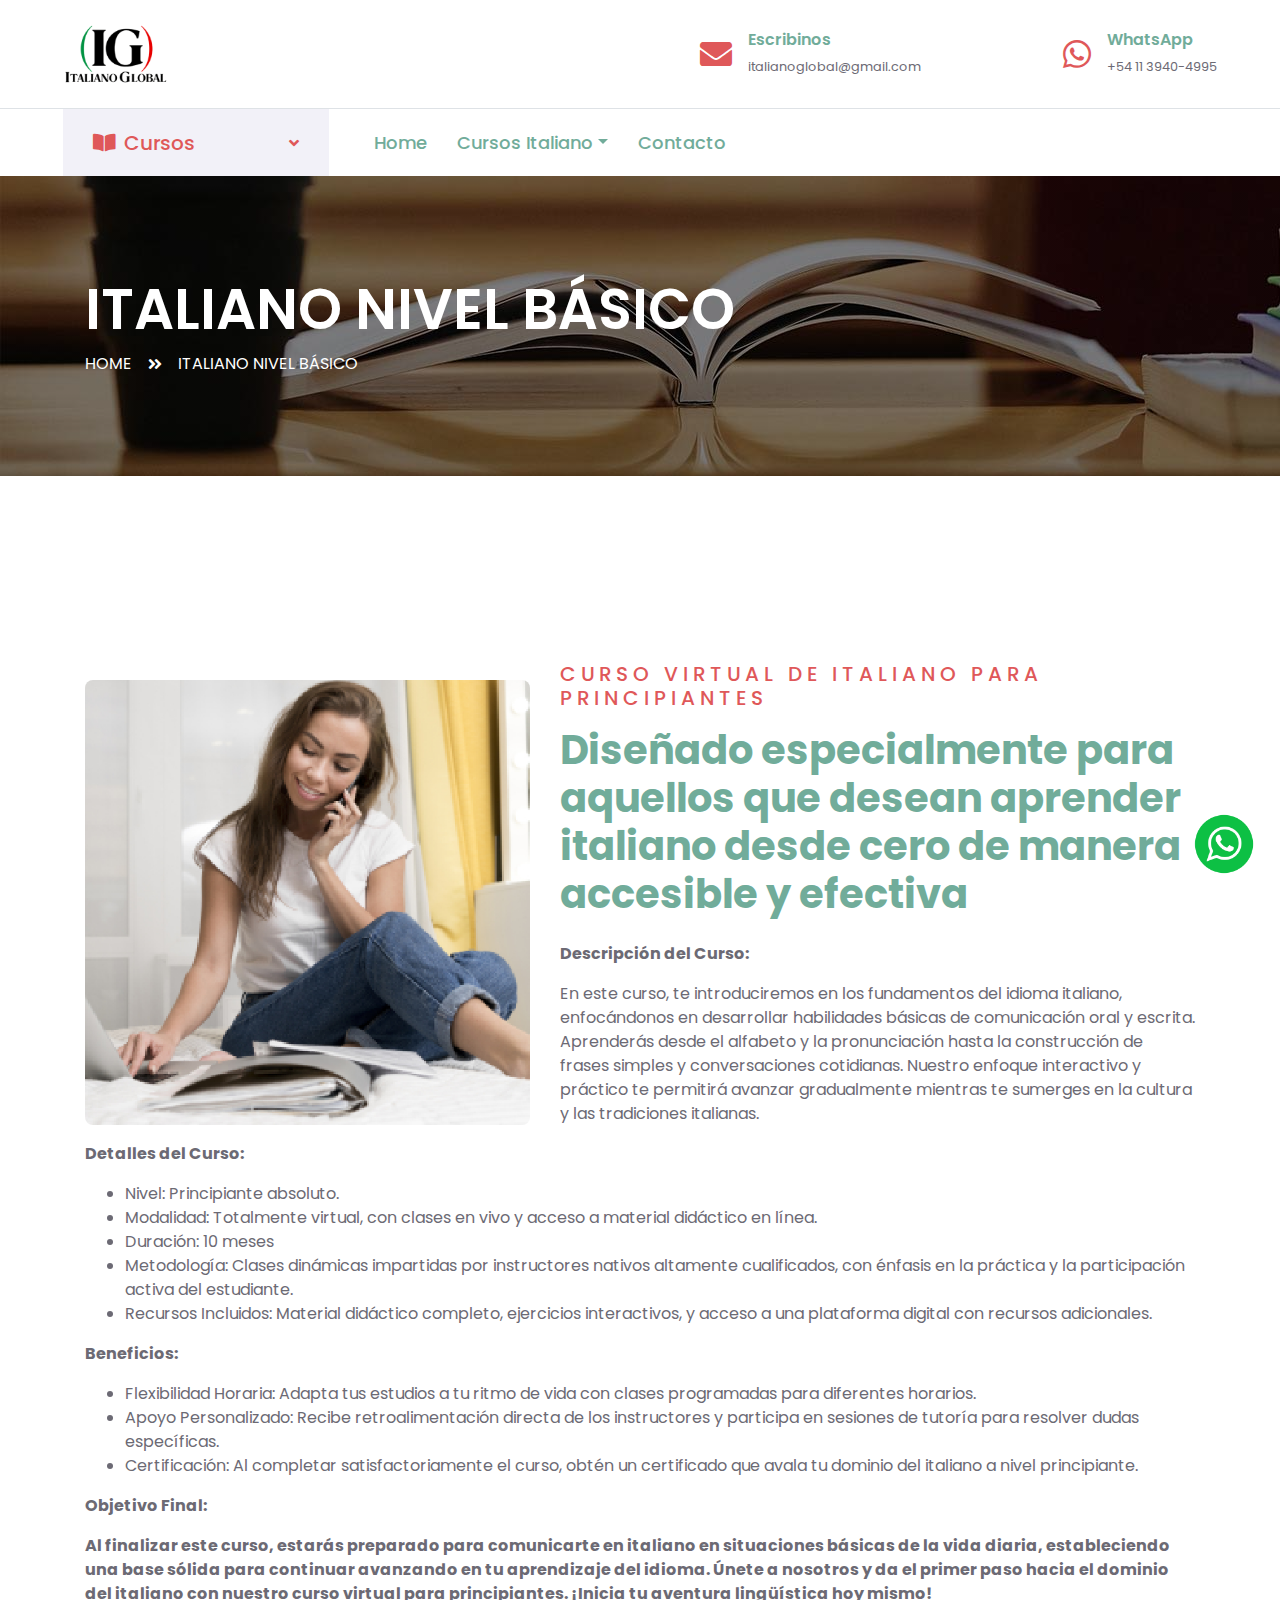
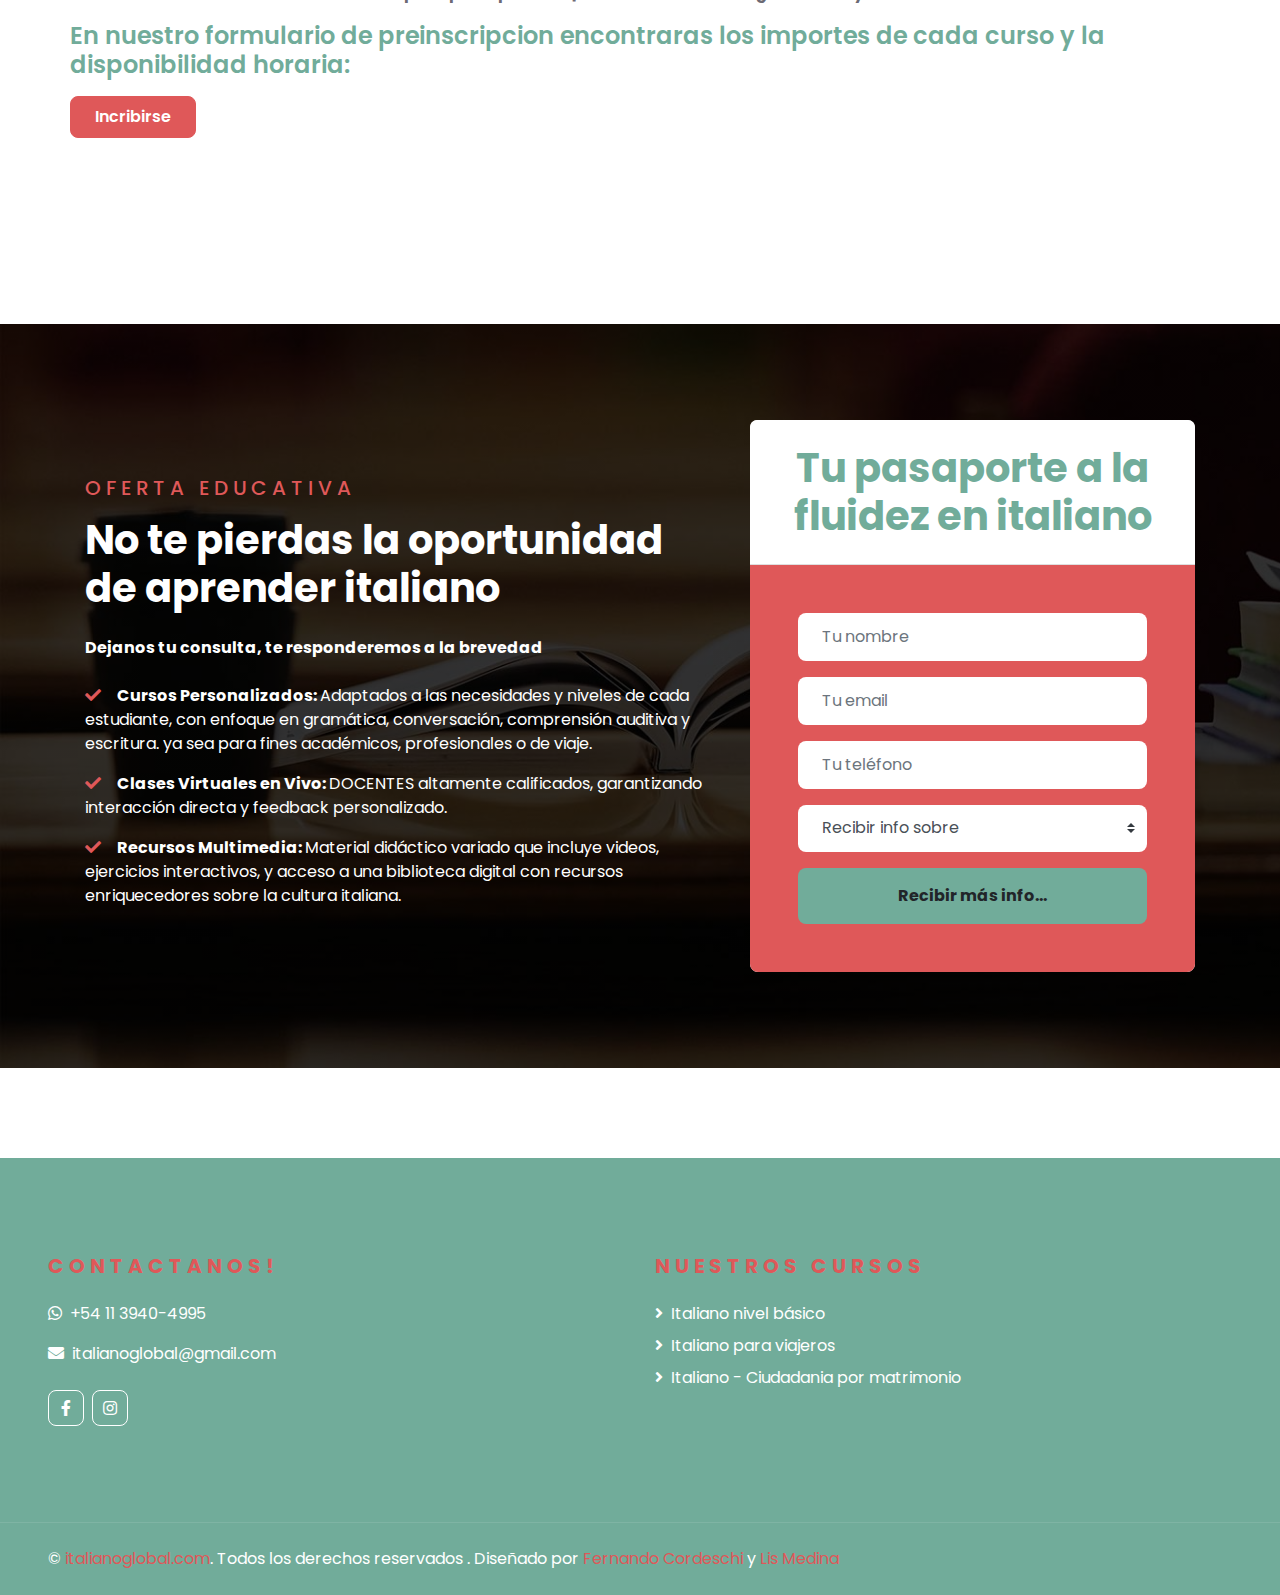
==== curse1.html @ f7e93bb3 "web subida backup" ====
<!DOCTYPE html>
<html lang="en">

<head>
    <!-- Google tag (gtag.js) -->
    <script async src="https://www.googletagmanager.com/gtag/js?id=G-L5NVZZ1JM1"></script>
    <script>
        window.dataLayer = window.dataLayer || [];
        function gtag() { dataLayer.push(arguments); }
        gtag('js', new Date());

        gtag('config', 'G-L5NVZZ1JM1');
    </script>
    <meta charset="utf-8">
    <title>Italiano Global - Comunidad educativa</title>
    <meta content="width=device-width, initial-scale=1.0" name="viewport">
    <meta name="description"
        content="Aprende italiano con profesoras certificadas. Clases personalizadas para hispanohablantes de todos los niveles. ">
    <!--TODO: Reserva tu clase de prueba gratuita hoy. -->
    <meta name="keywords"
        content="aprende italiano, clases de italiano, profesoras de italiano, italiano para hispanohablantes, clases de idiomas, italiano online, clases de italiano online, profesores certificados de italiano,español e italiano">
    <meta name="author" content="Fernando Cordeschi, Lis Medina">

    <meta property="og:title"
        content="Profesores Certificados de Italiano para Hispanohablantes | Aprende Italiano Online">
    <meta property="og:description"
        content="Aprende italiano con profesoras certificadas. Clases personalizadas para hispanohablantes de todos los niveles. Reserva tu clase de prueba gratuita hoy.">
    <!-- todo  meta para redes -->
    <meta property="og:image" content="URL_de_tu_imagen_destacada.jpg">
    <meta property="og:url" content="URL_de_tu_sitio_web">
    <meta property="og:type" content="website">


    <!-- Favicon -->
    <link href="img/favicon.ico" rel="icon">

    <!-- Google Web Fonts -->
    <link rel="preconnect" href="https://fonts.gstatic.com">
    <link href="https://fonts.googleapis.com/css2?family=Poppins:wght@400;500;600;700&display=swap" rel="stylesheet">

    <!-- Font Awesome -->
    <link href="https://cdnjs.cloudflare.com/ajax/libs/font-awesome/5.10.0/css/all.min.css" rel="stylesheet">

    <!-- Libraries Stylesheet -->
    <link href="lib/owlcarousel/assets/owl.carousel.min.css" rel="stylesheet">

    <!-- Customized Bootstrap Stylesheet -->
    <link href="css/style.css" rel="stylesheet">
</head>

<body>
    <a id="floatingButton" href="https://wa.me/541139404995" target="_blank"><img src="img/programador_whatsapp.webp"
            alt="whatsapp"></a>
    <!-- Topbar Start -->
    <div class="container-fluid d-none d-lg-block">
        <div class="row align-items-center py-4 px-xl-5">
            <div class="col-lg-3">
                <a href="" class="text-decoration-none">
                    <!-- <h1 class="m-0"><span class="text-primary">E</span>COURSES</h1> -->
                    <img src="img/3.png" alt="imagen" height="60">
                </a>
            </div>
            <div class="col-lg-3 text-right">
                <div class="d-inline-flex align-items-center">
                    <!-- <i class="fa fa-2x fa-map-marker-alt text-primary mr-3"></i> -->
                    <div class="text-left">
                        <!-- <h6 class="font-weight-semi-bold mb-1">Our Office</h6>
                    <small>123 Street, New York, USA</small> -->
                    </div>
                </div>
            </div>
            <div class="col-lg-3 text-right">
                <div class="d-inline-flex align-items-center">
                    <i class="fa fa-2x fa-envelope text-primary mr-3"></i>
                    <div class="text-left">
                        <h6 class="font-weight-semi-bold mb-1">Escribinos</h6>
                        <small>italianoglobal@gmail.com</small>
                    </div>
                </div>
            </div>
            <div class="col-lg-3 text-right">
                <div class="d-inline-flex align-items-center">

                    <i class="fa-2x fab fa-whatsapp text-primary mr-3"></i>
                    <div class="text-left">
                        <h6 class="font-weight-semi-bold mb-1">WhatsApp</h6>
                        <small>+54 11 3940-4995</small>
                    </div>
                </div>
            </div>
        </div>
    </div>
    <!-- Topbar End -->


    <!-- Navbar Start -->
    <div class="container-fluid">
        <div class="row border-top px-xl-5">
            <div class="col-lg-3 d-none d-lg-block">
                <a class="d-flex align-items-center justify-content-between bg-secondary w-100 text-decoration-none"
                    data-toggle="collapse" href="#navbar-vertical" style="height: 67px; padding: 0 30px;">
                    <h5 class="text-primary m-0"><i class="fa fa-book-open mr-2"></i>Cursos</h5>
                    <i class="fa fa-angle-down text-primary"></i>
                </a>
                <nav class="collapse position-absolute navbar navbar-vertical navbar-light align-items-start p-0 border border-top-0 border-bottom-0 bg-light"
                    id="navbar-vertical" style="width: calc(100% - 30px); z-index: 9;">
                    <div class="navbar-nav w-100">
                        <div class="nav-item dropdown">
                            <a href="#" class="nav-link" data-toggle="dropdown">Italiano <i
                                    class="fa fa-angle-down float-right mt-1"></i></a>
                            <div class="dropdown-menu position-absolute bg-secondary border-0 rounded-0 w-100 m-0">
                                <a href="curse1.html" class="dropdown-item">Principiantes</a>
                                <a href="curse2.html" class="dropdown-item">Viajeros</a>
                                <a href="curse3.html" class="dropdown-item">Ciudadanía por matrimonio</a>
                            </div>
                        </div>
                        <!-- <a href="" class="nav-item nav-link">Apps Design</a>
                        <a href="" class="nav-item nav-link">Marketing</a>
                        <a href="" class="nav-item nav-link">Research</a>
                        <a href="" class="nav-item nav-link">SEO</a> -->
                    </div>
                </nav>
            </div>
            <div class="col-lg-9">
                <nav class="navbar navbar-expand-lg bg-light navbar-light py-3 py-lg-0 px-0">
                    <a href="" class="text-decoration-none d-block d-lg-none">
                        <!-- <h1 class="m-0"><span class="text-primary">E</span>COURSES</h1> -->
                        <img src="img/2.png" width="80">

                    </a>
                    <button type="button" class="navbar-toggler" data-toggle="collapse" data-target="#navbarCollapse">
                        <span class="navbar-toggler-icon"></span>
                    </button>
                    <div class="collapse navbar-collapse justify-content-between" id="navbarCollapse">
                        <div class="navbar-nav py-0">
                            <a href="index.html" class="nav-item nav-link">Home</a>
                            <!-- <a href="about.html" class="nav-item nav-link">About</a> -->
                            <!-- <a href="course.html" class="nav-item nav-link">Cursos</a> -->
                            <!-- <a href="teacher.html" class="nav-item nav-link">Teachers</a> -->
                            <div class="nav-item dropdown">
                                <a href="#" class="nav-link dropdown-toggle" data-toggle="dropdown">Cursos Italiano</a>
                                <div class="dropdown-menu rounded-0 m-0">
                                    <a href="curse1.html" class="dropdown-item active">Principiantes</a>
                                    <a href="curse2.html" class="dropdown-item">Viajeros</a>
                                    <a href="curse3.html" class="dropdown-item">Ciudadanía por matrimonio</a>
                                </div>
                            </div>
                            <a href="contact.html" class="nav-item nav-link">Contacto</a>
                        </div>
                        <!-- <a class="btn btn-primary py-2 px-4 ml-auto d-none d-lg-block" href="">Join Now</a> -->
                    </div>
                </nav>
            </div>
        </div>
    </div>
    <!-- Navbar End -->


    <!-- Header Start -->
    <div class="container-fluid page-header" style="margin-bottom: 90px;">
        <div class="container">
            <div class="d-flex flex-column justify-content-center" style="min-height: 300px">
                <h3 class="display-4 text-white text-uppercase">Italiano nivel básico
                </h3>
                <div class="d-inline-flex text-white">
                    <p class="m-0 text-uppercase"><a class="text-white" href="/">Home</a></p>
                    <i class="fa fa-angle-double-right pt-1 px-3"></i>
                    <p class="m-0 text-uppercase">Italiano nivel básico</p>
                </div>
            </div>
        </div>
    </div>
    <!-- Header End -->


    <!-- About Start -->
    <div class="container-fluid py-5">
        <div class="container py-5">

            <!-- primera parte -->
            <div class="row align-items-center">
                <div class="col-lg-5">
                    <img class="img-fluid rounded mb-4 mb-lg-0" src="img/curso1.jpg" alt="imagen">
                </div>
                <div class="col-lg-7">
                    <div class="text-left mb-4">
                        <h5 class="text-primary text-uppercase mb-3" style="letter-spacing: 5px;">Curso Virtual de
                            Italiano para Principiantes</h5>
                        <h1>Diseñado especialmente para aquellos que desean aprender italiano desde cero de manera
                            accesible y efectiva</h1>
                    </div>
                    <p><strong>Descripción del Curso:</strong></p>
                    <p class="text-lg-justify"> En este curso, te introduciremos en los fundamentos del idioma italiano,
                        enfocándonos en
                        desarrollar habilidades básicas de comunicación oral y escrita. Aprenderás desde el alfabeto y
                        la pronunciación hasta la construcción de frases simples y conversaciones cotidianas. Nuestro
                        enfoque interactivo y práctico te permitirá avanzar gradualmente mientras te sumerges en la
                        cultura y las tradiciones italianas.</p>
                    <!-- <a href="" class="btn btn-primary py-md-2 px-md-4 font-weight-semi-bold mt-2">Learn More</a> -->
                </div>
            </div>

            <!-- segunda parte -->
            <div class="row align-items-center text-lg-justify">
                <!-- <div class="col-lg-5">
                    <img class="img-fluid rounded mb-4 mb-lg-0" src="img/about.jpg" alt="imagen">
                </div> -->
                <div class="col-lg-12">
                    <!-- <div class="text-left mb-4">
                        <h5 class="text-primary text-uppercase mb-3" style="letter-spacing: 5px;">Curso Virtual de
                            Italiano para Principiantes</h5>
                        <h1>Diseñado especialmente para aquellos que desean aprender italiano desde cero de manera
                            accesible y efectiva</h1>
                    </div> -->
                    <p><strong>Detalles del Curso:</strong></p>
                    <ul>
                        <li> Nivel: Principiante absoluto.</li>
                        <li> Modalidad: Totalmente virtual, con clases en vivo y acceso a material didáctico en línea.
                        </li>
                        <li>Duración: 10 meses </li>
                        <li>Metodología: Clases dinámicas impartidas por instructores nativos altamente cualificados,
                            con énfasis en la práctica y la participación activa del estudiante.</li>
                        <li>Recursos Incluidos: Material didáctico completo, ejercicios interactivos, y acceso a una
                            plataforma digital con recursos adicionales.</li>
                    </ul>


                    <!-- <p><strong>Disponibilidad Horaria: </strong></p>
                    <ul>
                        <li> Jueves de 10 a 11 – (1 hora de clase semanal)</li>
                        <li class="sinmatriculali"> Importe mensual: $ 28.000 <strong class="sinmatricula">SIN PAGO DE
                                MATRICULA!!</strong></li>
                    </ul> -->


                    <p><strong>Beneficios:</strong></p>

                    <ul>
                        <li>Flexibilidad Horaria: Adapta tus estudios a tu ritmo de vida con clases programadas para
                            diferentes horarios.</li>
                        <li>Apoyo Personalizado: Recibe retroalimentación directa de los instructores y participa en
                            sesiones de tutoría para resolver dudas específicas.</li>
                        <li>Certificación: Al completar satisfactoriamente el curso, obtén un certificado que avala tu
                            dominio del italiano a nivel principiante.</li>
                    </ul>



                    <p><strong> Objetivo Final: </p>
                    <p>
                        Al finalizar este curso, estarás preparado para comunicarte en italiano en situaciones básicas
                        de la
                        vida diaria, estableciendo una base sólida para continuar avanzando en tu aprendizaje del
                        idioma.
                        Únete a nosotros y da el primer paso hacia el dominio del italiano con nuestro curso virtual
                        para
                        principiantes. ¡Inicia tu aventura lingüística hoy mismo!
                        </strong></p>
                      
                    </div>
                    <h4>En nuestro formulario de preinscripcion encontraras los importes de cada curso y la disponibilidad
                        horaria: </h4>
                        <a href="https://forms.gle/DEUJSya1brNCLnxK9" target="_blank" class="btn btn-primary py-md-2 px-md-4 font-weight-semi-bold mt-2">Incribirse</a>
            </div>
        </div>
    </div>
    <!-- About End -->

    <!-- Registration Start -->
    <div class="container-fluid bg-registration py-5" style="margin: 90px 0;">
        <div class="container py-5">
            <div class="row align-items-center">
                <div class="col-lg-7 mb-5 mb-lg-0">
                    <div class="mb-4">
                        <h5 class="text-primary text-uppercase mb-3" style="letter-spacing: 5px;">Oferta educativa</h5>
                        <h1 class="text-white"> No te pierdas la oportunidad de aprender italiano</h1>
                    </div>
                    <p class="text-white"><strong>Dejanos tu consulta, te responderemos a la brevedad</strong></p>
                    <ul class="list-inline text-white m-0">
                        <li class="py-2 text-lg-justify"><i class="fa fa-check text-primary mr-3"></i><strong>Cursos
                                Personalizados: </strong>Adaptados a las necesidades y niveles de cada estudiante, con
                            enfoque en gramática, conversación, comprensión auditiva y escritura. ya sea para fines
                            académicos, profesionales o de viaje.
                        </li>
                        <li class="py-2 text-lg-justify"><i class="fa fa-check text-primary mr-3"></i><strong>Clases
                                Virtuales en Vivo: </strong> DOCENTES altamente calificados, garantizando interacción
                            directa y feedback personalizado.
                        </li>
                        <li class="py-2 text-lg-justify"><i class="fa fa-check text-primary mr-3"></i><strong>Recursos
                                Multimedia: </strong>Material didáctico variado que incluye videos, ejercicios
                            interactivos, y acceso a una biblioteca digital con recursos enriquecedores sobre la cultura
                            italiana.</li>
                    </ul>
                </div>
                <div class="col-lg-5">
                    <div class="card border-0">
                        <div class="card-header bg-light text-center p-4">
                            <h1 class="m-0">Tu pasaporte a la fluidez en italiano</h1>
                        </div>
                        <div class="card-body rounded-bottom bg-primary p-5">
                            <form action="https://formspree.io/f/xdknzeqa" method="POST">
                                <div class="form-group">
                                    <input type="text" class="form-control border-0 p-4" placeholder="Tu nombre"
                                        name="name1" required="required" />
                                </div>
                                <div class="form-group">
                                    <input type="email1" class="form-control border-0 p-4" placeholder="Tu email"
                                        required="required" name="email1" />
                                </div>
                                <div class="form-group">
                                    <input type="tel" class="form-control border-0 p-4" placeholder="Tu teléfono"
                                        required="required" name="tel" />
                                </div>
                                <div class="form-group">
                                    <select class="custom-select border-0 px-4" style="height: 47px;"
                                        required="required" name="course">
                                        <option selected>Recibir info sobre</option>
                                        <option value="1">Curso Nivel Básico</option>
                                        <option value="2">Curso para Viajeros </option>
                                        <option value="3">Curso para Ciudadanía por Matrimonio </option>
                                    </select>
                                </div>
                                <div>
                                    <button class="btn btn-dark btn-block border-0 py-3" type="submit"><strong>Recibir
                                            más info...</strong></button>
                                </div>
                            </form>
                        </div>
                    </div>
                </div>
            </div>
        </div>
    </div>
    <!-- Registration End -->


    <!-- Testimonial Start -->
    <!-- <div class="container-fluid py-5">
        <div class="container py-5">
            <div class="text-center mb-5">
                <h5 class="text-primary text-uppercase mb-3" style="letter-spacing: 5px;">Testimonial</h5>
                <h1>What Say Our Students</h1>
            </div>
            <div class="row justify-content-center">
                <div class="col-lg-8">
                    <div class="owl-carousel testimonial-carousel">
                        <div class="text-center">
                            <i class="fa fa-3x fa-quote-left text-primary mb-4"></i>
                            <h4 class="font-weight-normal mb-4">Dolor eirmod diam stet kasd sed. Aliqu rebum est eos.
                                Rebum elitr dolore et eos labore, stet justo sed est sed. Diam sed sed dolor stet amet
                                eirmod eos labore diam</h4>
                            <img class="img-fluid mx-auto mb-3" src="img/testimonial-1.jpg" alt="imagen">
                            <h5 class="m-0">Client Name</h5>
                            <span>Profession</span>
                        </div>
                        <div class="text-center">
                            <i class="fa fa-3x fa-quote-left text-primary mb-4"></i>
                            <h4 class="font-weight-normal mb-4">Dolor eirmod diam stet kasd sed. Aliqu rebum est eos.
                                Rebum elitr dolore et eos labore, stet justo sed est sed. Diam sed sed dolor stet amet
                                eirmod eos labore diam</h4>
                            <img class="img-fluid mx-auto mb-3" src="img/testimonial-2.jpg" alt="imagen">
                            <h5 class="m-0">Client Name</h5>
                            <span>Profession</span>
                        </div>
                        <div class="text-center">
                            <i class="fa fa-3x fa-quote-left text-primary mb-4"></i>
                            <h4 class="font-weight-normal mb-4">Dolor eirmod diam stet kasd sed. Aliqu rebum est eos.
                                Rebum elitr dolore et eos labore, stet justo sed est sed. Diam sed sed dolor stet amet
                                eirmod eos labore diam</h4>
                            <img class="img-fluid mx-auto mb-3" src="img/testimonial-3.jpg" alt="imagen">
                            <h5 class="m-0">Client Name</h5>
                            <span>Profession</span>
                        </div>
                    </div>
                </div>
            </div>
        </div>
    </div> -->
    <!-- Testimonial End -->


    <!-- Footer Start -->
    <div class="container-fluid bg-dark text-white py-5 px-sm-3 px-lg-5" style="margin-top: 90px;">
        <div class="row pt-5">
            <div class="col-lg-12 col-md-12">
                <div class="row">
                    <div class="col-md-6 mb-5">
                        <!-- <p><i class="fa fa-map-marker-alt mr-2"></i>123 Street, New York, USA</p> -->
                        <h5 class="text-primary text-uppercase mb-4" style="letter-spacing: 5px;">
                            <strong>Contactanos!</strong></h5>
                        <p><i class="fab fa-whatsapp mr-2"></i>+54 11 3940-4995</p>
                        <p><i class="fa fa-envelope mr-2"></i>italianoglobal@gmail.com</p>
                        <div class="d-flex justify-content-start mt-4">
                            <a class="btn btn-outline-light btn-square mr-2"
                                href="https://www.facebook.com/profile.php?id=61565062691712" target="_blank"><i
                                    class="fab fa-facebook-f"></i></a>
                            <!-- <a class="btn btn-outline-light btn-square mr-2" href="#"><i
                                    class="fab fa-linkedin-in"></i></a> -->
                            <a class="btn btn-outline-light btn-square" href="https://www.instagram.com/italianoglobal/"
                                target="_blank"><i class="fab fa-instagram"></i></a>
                        </div>
                    </div>
                    <div class="col-md-6 mb-5">
                        <h5 class="text-primary text-uppercase mb-4" style="letter-spacing: 5px;"><strong>Nuestros
                                Cursos</strong></h5>
                        <div class="d-flex flex-column justify-content-start">
                            <a class="text-white mb-2" href="curse1.html"><i class="fa fa-angle-right mr-2"></i>Italiano
                                nivel básico</a>
                            <a class="text-white mb-2" href="curse2.html"><i class="fa fa-angle-right mr-2"></i>Italiano
                                para viajeros</a>
                            <a class="text-white mb-2" href="curse3.html"><i class="fa fa-angle-right mr-2"></i>Italiano
                                - Ciudadania por matrimonio</a>
                        </div>
                    </div>
                </div>
            </div>
            <!-- <div class="col-lg-5 col-md-12 mb-5">
                <h5 class="text-primary text-uppercase mb-4" style="letter-spacing: 5px;">Newsletter</h5>
                <p>Rebum labore lorem dolores kasd est, et ipsum amet et at kasd, ipsum sea tempor magna tempor. Accu
                    kasd sed ea duo ipsum. Dolor duo eirmod sea justo no lorem est diam</p>
                <div class="w-100">
                    <div class="input-group">
                        <input type="text" class="form-control border-light" style="padding: 30px;"
                            placeholder="Your Email Address">
                        <div class="input-group-append">
                            <button class="btn btn-primary px-4">Sign Up</button>
                        </div>
                    </div>
                </div>
            </div> -->
        </div>
    </div>
    <div class="container-fluid bg-dark text-white border-top py-4 px-sm-3 px-md-5"
        style="border-color: rgba(256, 256, 256, .1) !important;">
        <div class="row">
            <div class="col-lg-9 text-center text-md-left mb-3 mb-md-0">
                <p class="m-0 text-white">&copy; <a href="#">italianoglobal.com</a>. Todos los derechos reservados .
                    Diseñado por <a href="https://www.linkedin.com/in/fernando-martin-cordeschi-5b1b24308/">Fernando
                        Cordeschi</a> y <a href="https://www.linkedin.com/in/lis-medina/">Lis Medina</a>
                </p>
            </div>
            <div class="col-lg-3 text-center text-md-right">
                <ul class="nav d-inline-flex">
                    <!-- <li class="nav-item">
                        <a class="nav-link text-white py-0" href="#">Privacy</a>
                    </li>
                    <li class="nav-item">
                        <a class="nav-link text-white py-0" href="#">Terms</a>
                    </li>
                    <li class="nav-item">
                        <a class="nav-link text-white py-0" href="#">FAQs</a>
                    </li>
                    <li class="nav-item">
                        <a class="nav-link text-white py-0" href="#">Help</a>
                    </li> -->
                </ul>
            </div>
        </div>
    </div>
    <!-- Footer End -->


    <!-- Back to Top -->
    <!-- <a href="#" class="btn btn-lg btn-primary btn-lg-square back-to-top"><i class="fa fa-angle-double-up"></i></a> -->


    <!-- JavaScript Libraries -->
    <script src="https://code.jquery.com/jquery-3.4.1.min.js"></script>
    <script src="https://stackpath.bootstrapcdn.com/bootstrap/4.4.1/js/bootstrap.bundle.min.js"></script>
    <script src="lib/easing/easing.min.js"></script>
    <script src="lib/owlcarousel/owl.carousel.min.js"></script>

    <!-- Contact Javascript File -->
    <script src="mail/jqBootstrapValidation.min.js"></script>
    <script src="mail/contact.js"></script>

    <!-- Template Javascript -->
    <script src="js/main.js"></script>
</body>

</html>
---- css/style.css ----
@charset "UTF-8";
/******* Bootstrap Theming ********/
/*!
 * Bootstrap v4.5.3 (https://getbootstrap.com/)
 * Copyright 2011-2020 The Bootstrap Authors
 * Copyright 2011-2020 Twitter, Inc.
 * Licensed under MIT (https://github.com/twbs/bootstrap/blob/main/LICENSE)
 */
:root {
  --blue: #007bff;
  --indigo: #6610f2;
  --purple: #6f42c1;
  --pink: #e83e8c;
  --red: #dc3545;
  --orange: #fd7e14;
  --yellow: #ffc107;
  --green: #28a745;
  --teal: #20c997;
  --cyan: #17a2b8;
  --white: #fff;
  --gray: #6c757d;
  --gray-dark: #343a40;
  --primary: #DF5859;
  --secondary: #F2F1F8;
  --success: #28a745;
  --info: #17a2b8;
  --warning: #ffc107;
  --danger: #dc3545;
  --light: #FFFFFF;
  --dark: #71AC9A;
  --breakpoint-xs: 0;
  --breakpoint-sm: 576px;
  --breakpoint-md: 768px;
  --breakpoint-lg: 992px;
  --breakpoint-xl: 1200px;
  --font-family-sans-serif: "Poppins", sans-serif;
  --font-family-monospace: SFMono-Regular, Menlo, Monaco, Consolas, "Liberation Mono", "Courier New", monospace;
}

*,
*::before,
*::after {
  box-sizing: border-box;
}

html {
  font-family: sans-serif;
  line-height: 1.15;
  -webkit-text-size-adjust: 100%;
  -webkit-tap-highlight-color: rgba(0, 0, 0, 0);
}

article, aside, figcaption, figure, footer, header, hgroup, main, nav, section {
  display: block;
}

body {
  margin: 0;
  font-family: "Poppins", sans-serif;
  font-size: 1rem;
  font-weight: 400;
  line-height: 1.5;
  color: #6C6A74;
  text-align: left;
  background-color: #fff;
}

[tabindex="-1"]:focus:not(:focus-visible) {
  outline: 0 !important;
}

hr {
  box-sizing: content-box;
  height: 0;
  overflow: visible;
}

h1, h2, h3, h4, h5, h6 {
  margin-top: 0;
  margin-bottom: 0.5rem;
}

p {
  margin-top: 0;
  margin-bottom: 1rem;
}

abbr[title],
abbr[data-original-title] {
  text-decoration: underline;
  text-decoration: underline dotted;
  cursor: help;
  border-bottom: 0;
  text-decoration-skip-ink: none;
}

address {
  margin-bottom: 1rem;
  font-style: normal;
  line-height: inherit;
}

ol,
ul,
dl {
  margin-top: 0;
  margin-bottom: 1rem;
}

ol ol,
ul ul,
ol ul,
ul ol {
  margin-bottom: 0;
}

dt {
  font-weight: 700;
}

dd {
  margin-bottom: 0.5rem;
  margin-left: 0;
}

blockquote {
  margin: 0 0 1rem;
}

b,
strong {
  font-weight: bolder;
}

small {
  font-size: 80%;
}

sub,
sup {
  position: relative;
  font-size: 75%;
  line-height: 0;
  vertical-align: baseline;
}

sub {
  bottom: -0.25em;
}

sup {
  top: -0.5em;
}

a {
  color: #DF5859;
  text-decoration: none;
  background-color: transparent;
}
a:hover {
  color: #c52627;
  text-decoration: underline;
}

a:not([href]):not([class]) {
  color: inherit;
  text-decoration: none;
}
a:not([href]):not([class]):hover {
  color: inherit;
  text-decoration: none;
}

pre,
code,
kbd,
samp {
  font-family: SFMono-Regular, Menlo, Monaco, Consolas, "Liberation Mono", "Courier New", monospace;
  font-size: 1em;
}

pre {
  margin-top: 0;
  margin-bottom: 1rem;
  overflow: auto;
  -ms-overflow-style: scrollbar;
}

figure {
  margin: 0 0 1rem;
}

img {
  vertical-align: middle;
  border-style: none;
}

svg {
  overflow: hidden;
  vertical-align: middle;
}

table {
  border-collapse: collapse;
}

caption {
  padding-top: 0.75rem;
  padding-bottom: 0.75rem;
  color: #6c757d;
  text-align: left;
  caption-side: bottom;
}

th {
  text-align: inherit;
  text-align: -webkit-match-parent;
}

label {
  display: inline-block;
  margin-bottom: 0.5rem;
}

button {
  border-radius: 0;
}

button:focus {
  outline: 1px dotted;
  outline: 5px auto -webkit-focus-ring-color;
}

input,
button,
select,
optgroup,
textarea {
  margin: 0;
  font-family: inherit;
  font-size: inherit;
  line-height: inherit;
}

button,
input {
  overflow: visible;
}

button,
select {
  text-transform: none;
}

[role=button] {
  cursor: pointer;
}

select {
  word-wrap: normal;
}

button,
[type=button],
[type=reset],
[type=submit] {
  -webkit-appearance: button;
}

button:not(:disabled),
[type=button]:not(:disabled),
[type=reset]:not(:disabled),
[type=submit]:not(:disabled) {
  cursor: pointer;
}

button::-moz-focus-inner,
[type=button]::-moz-focus-inner,
[type=reset]::-moz-focus-inner,
[type=submit]::-moz-focus-inner {
  padding: 0;
  border-style: none;
}

input[type=radio],
input[type=checkbox] {
  box-sizing: border-box;
  padding: 0;
}

textarea {
  overflow: auto;
  resize: vertical;
}

fieldset {
  min-width: 0;
  padding: 0;
  margin: 0;
  border: 0;
}

legend {
  display: block;
  width: 100%;
  max-width: 100%;
  padding: 0;
  margin-bottom: 0.5rem;
  font-size: 1.5rem;
  line-height: inherit;
  color: inherit;
  white-space: normal;
}
@media (max-width: 1200px) {
  legend {
    font-size: calc(1.275rem + 0.3vw);
  }
}

progress {
  vertical-align: baseline;
}

[type=number]::-webkit-inner-spin-button,
[type=number]::-webkit-outer-spin-button {
  height: auto;
}

[type=search] {
  outline-offset: -2px;
  -webkit-appearance: none;
}

[type=search]::-webkit-search-decoration {
  -webkit-appearance: none;
}

::-webkit-file-upload-button {
  font: inherit;
  -webkit-appearance: button;
}

output {
  display: inline-block;
}

summary {
  display: list-item;
  cursor: pointer;
}

template {
  display: none;
}

[hidden] {
  display: none !important;
}

h1, h2, h3, h4, h5, h6,
.h1, .h2, .h3, .h4, .h5, .h6 {
  margin-bottom: 0.5rem;
  font-weight: 500;
  line-height: 1.2;
  color: #71AC9A;
}

h1, .h1 {
  font-size: 2.5rem;
}
@media (max-width: 1200px) {
  h1, .h1 {
    font-size: calc(1.375rem + 1.5vw);
  }
}

h2, .h2 {
  font-size: 2rem;
}
@media (max-width: 1200px) {
  h2, .h2 {
    font-size: calc(1.325rem + 0.9vw);
  }
}

h3, .h3 {
  font-size: 1.75rem;
}
@media (max-width: 1200px) {
  h3, .h3 {
    font-size: calc(1.3rem + 0.6vw);
  }
}

h4, .h4 {
  font-size: 1.5rem;
}
@media (max-width: 1200px) {
  h4, .h4 {
    font-size: calc(1.275rem + 0.3vw);
  }
}

h5, .h5 {
  font-size: 1.25rem;
}

h6, .h6 {
  font-size: 1rem;
}

.lead {
  font-size: 1.25rem;
  font-weight: 300;
}

.display-1 {
  font-size: 6rem;
  font-weight: 300;
  line-height: 1.2;
}
@media (max-width: 1200px) {
  .display-1 {
    font-size: calc(1.725rem + 5.7vw);
  }
}

.display-2 {
  font-size: 5.5rem;
  font-weight: 300;
  line-height: 1.2;
}
@media (max-width: 1200px) {
  .display-2 {
    font-size: calc(1.675rem + 5.1vw);
  }
}

.display-3 {
  font-size: 4.5rem;
  font-weight: 300;
  line-height: 1.2;
}
@media (max-width: 1200px) {
  .display-3 {
    font-size: calc(1.575rem + 3.9vw);
  }
}

.display-4 {
  font-size: 3.5rem;
  font-weight: 300;
  line-height: 1.2;
}
@media (max-width: 1200px) {
  .display-4 {
    font-size: calc(1.475rem + 2.7vw);
  }
}

hr {
  margin-top: 1rem;
  margin-bottom: 1rem;
  border: 0;
  border-top: 1px solid rgba(0, 0, 0, 0.1);
}

small,
.small {
  font-size: 80%;
  font-weight: 400;
}

mark,
.mark {
  padding: 0.2em;
  background-color: #fcf8e3;
}

.list-unstyled {
  padding-left: 0;
  list-style: none;
}

.list-inline {
  padding-left: 0;
  list-style: none;
}

.list-inline-item {
  display: inline-block;
}
.list-inline-item:not(:last-child) {
  margin-right: 0.5rem;
}

.initialism {
  font-size: 90%;
  text-transform: uppercase;
}

.blockquote {
  margin-bottom: 1rem;
  font-size: 1.25rem;
}

.blockquote-footer {
  display: block;
  font-size: 80%;
  color: #6c757d;
}
.blockquote-footer::before {
  content: "— ";
}

.img-fluid {
  max-width: 100%;
  height: auto;
}

.img-thumbnail {
  padding: 0.25rem;
  background-color: #fff;
  border: 1px solid #dee2e6;
  border-radius: 8px;
  max-width: 100%;
  height: auto;
}

.figure {
  display: inline-block;
}

.figure-img {
  margin-bottom: 0.5rem;
  line-height: 1;
}

.figure-caption {
  font-size: 90%;
  color: #6c757d;
}

code {
  font-size: 87.5%;
  color: #e83e8c;
  word-wrap: break-word;
}
a > code {
  color: inherit;
}

kbd {
  padding: 0.2rem 0.4rem;
  font-size: 87.5%;
  color: #fff;
  background-color: #212529;
  border-radius: 0.2rem;
}
kbd kbd {
  padding: 0;
  font-size: 100%;
  font-weight: 700;
}

pre {
  display: block;
  font-size: 87.5%;
  color: #212529;
}
pre code {
  font-size: inherit;
  color: inherit;
  word-break: normal;
}

.pre-scrollable {
  max-height: 340px;
  overflow-y: scroll;
}

.container,
.container-fluid,
.container-xl,
.container-lg,
.container-md,
.container-sm {
  width: 100%;
  padding-right: 15px;
  padding-left: 15px;
  margin-right: auto;
  margin-left: auto;
}

@media (min-width: 576px) {
  .container-sm, .container {
    max-width: 540px;
  }
}
@media (min-width: 768px) {
  .container-md, .container-sm, .container {
    max-width: 720px;
  }
}
@media (min-width: 992px) {
  .container-lg, .container-md, .container-sm, .container {
    max-width: 960px;
  }
}
@media (min-width: 1200px) {
  .container-xl, .container-lg, .container-md, .container-sm, .container {
    max-width: 1140px;
  }
}
.row {
  display: flex;
  flex-wrap: wrap;
  margin-right: -15px;
  margin-left: -15px;
}

.no-gutters {
  margin-right: 0;
  margin-left: 0;
}
.no-gutters > .col,
.no-gutters > [class*=col-] {
  padding-right: 0;
  padding-left: 0;
}

.col-xl,
.col-xl-auto, .col-xl-12, .col-xl-11, .col-xl-10, .col-xl-9, .col-xl-8, .col-xl-7, .col-xl-6, .col-xl-5, .col-xl-4, .col-xl-3, .col-xl-2, .col-xl-1, .col-lg,
.col-lg-auto, .col-lg-12, .col-lg-11, .col-lg-10, .col-lg-9, .col-lg-8, .col-lg-7, .col-lg-6, .col-lg-5, .col-lg-4, .col-lg-3, .col-lg-2, .col-lg-1, .col-md,
.col-md-auto, .col-md-12, .col-md-11, .col-md-10, .col-md-9, .col-md-8, .col-md-7, .col-md-6, .col-md-5, .col-md-4, .col-md-3, .col-md-2, .col-md-1, .col-sm,
.col-sm-auto, .col-sm-12, .col-sm-11, .col-sm-10, .col-sm-9, .col-sm-8, .col-sm-7, .col-sm-6, .col-sm-5, .col-sm-4, .col-sm-3, .col-sm-2, .col-sm-1, .col,
.col-auto, .col-12, .col-11, .col-10, .col-9, .col-8, .col-7, .col-6, .col-5, .col-4, .col-3, .col-2, .col-1 {
  position: relative;
  width: 100%;
  padding-right: 15px;
  padding-left: 15px;
}

.col {
  flex-basis: 0;
  flex-grow: 1;
  max-width: 100%;
}

.row-cols-1 > * {
  flex: 0 0 100%;
  max-width: 100%;
}

.row-cols-2 > * {
  flex: 0 0 50%;
  max-width: 50%;
}

.row-cols-3 > * {
  flex: 0 0 33.3333333333%;
  max-width: 33.3333333333%;
}

.row-cols-4 > * {
  flex: 0 0 25%;
  max-width: 25%;
}

.row-cols-5 > * {
  flex: 0 0 20%;
  max-width: 20%;
}

.row-cols-6 > * {
  flex: 0 0 16.6666666667%;
  max-width: 16.6666666667%;
}

.col-auto {
  flex: 0 0 auto;
  width: auto;
  max-width: 100%;
}

.col-1 {
  flex: 0 0 8.3333333333%;
  max-width: 8.3333333333%;
}

.col-2 {
  flex: 0 0 16.6666666667%;
  max-width: 16.6666666667%;
}

.col-3 {
  flex: 0 0 25%;
  max-width: 25%;
}

.col-4 {
  flex: 0 0 33.3333333333%;
  max-width: 33.3333333333%;
}

.col-5 {
  flex: 0 0 41.6666666667%;
  max-width: 41.6666666667%;
}

.col-6 {
  flex: 0 0 50%;
  max-width: 50%;
}

.col-7 {
  flex: 0 0 58.3333333333%;
  max-width: 58.3333333333%;
}

.col-8 {
  flex: 0 0 66.6666666667%;
  max-width: 66.6666666667%;
}

.col-9 {
  flex: 0 0 75%;
  max-width: 75%;
}

.col-10 {
  flex: 0 0 83.3333333333%;
  max-width: 83.3333333333%;
}

.col-11 {
  flex: 0 0 91.6666666667%;
  max-width: 91.6666666667%;
}

.col-12 {
  flex: 0 0 100%;
  max-width: 100%;
}

.order-first {
  order: -1;
}

.order-last {
  order: 13;
}

.order-0 {
  order: 0;
}

.order-1 {
  order: 1;
}

.order-2 {
  order: 2;
}

.order-3 {
  order: 3;
}

.order-4 {
  order: 4;
}

.order-5 {
  order: 5;
}

.order-6 {
  order: 6;
}

.order-7 {
  order: 7;
}

.order-8 {
  order: 8;
}

.order-9 {
  order: 9;
}

.order-10 {
  order: 10;
}

.order-11 {
  order: 11;
}

.order-12 {
  order: 12;
}

.offset-1 {
  margin-left: 8.3333333333%;
}

.offset-2 {
  margin-left: 16.6666666667%;
}

.offset-3 {
  margin-left: 25%;
}

.offset-4 {
  margin-left: 33.3333333333%;
}

.offset-5 {
  margin-left: 41.6666666667%;
}

.offset-6 {
  margin-left: 50%;
}

.offset-7 {
  margin-left: 58.3333333333%;
}

.offset-8 {
  margin-left: 66.6666666667%;
}

.offset-9 {
  margin-left: 75%;
}

.offset-10 {
  margin-left: 83.3333333333%;
}

.offset-11 {
  margin-left: 91.6666666667%;
}

@media (min-width: 576px) {
  .col-sm {
    flex-basis: 0;
    flex-grow: 1;
    max-width: 100%;
  }
  .row-cols-sm-1 > * {
    flex: 0 0 100%;
    max-width: 100%;
  }
  .row-cols-sm-2 > * {
    flex: 0 0 50%;
    max-width: 50%;
  }
  .row-cols-sm-3 > * {
    flex: 0 0 33.3333333333%;
    max-width: 33.3333333333%;
  }
  .row-cols-sm-4 > * {
    flex: 0 0 25%;
    max-width: 25%;
  }
  .row-cols-sm-5 > * {
    flex: 0 0 20%;
    max-width: 20%;
  }
  .row-cols-sm-6 > * {
    flex: 0 0 16.6666666667%;
    max-width: 16.6666666667%;
  }
  .col-sm-auto {
    flex: 0 0 auto;
    width: auto;
    max-width: 100%;
  }
  .col-sm-1 {
    flex: 0 0 8.3333333333%;
    max-width: 8.3333333333%;
  }
  .col-sm-2 {
    flex: 0 0 16.6666666667%;
    max-width: 16.6666666667%;
  }
  .col-sm-3 {
    flex: 0 0 25%;
    max-width: 25%;
  }
  .col-sm-4 {
    flex: 0 0 33.3333333333%;
    max-width: 33.3333333333%;
  }
  .col-sm-5 {
    flex: 0 0 41.6666666667%;
    max-width: 41.6666666667%;
  }
  .col-sm-6 {
    flex: 0 0 50%;
    max-width: 50%;
  }
  .col-sm-7 {
    flex: 0 0 58.3333333333%;
    max-width: 58.3333333333%;
  }
  .col-sm-8 {
    flex: 0 0 66.6666666667%;
    max-width: 66.6666666667%;
  }
  .col-sm-9 {
    flex: 0 0 75%;
    max-width: 75%;
  }
  .col-sm-10 {
    flex: 0 0 83.3333333333%;
    max-width: 83.3333333333%;
  }
  .col-sm-11 {
    flex: 0 0 91.6666666667%;
    max-width: 91.6666666667%;
  }
  .col-sm-12 {
    flex: 0 0 100%;
    max-width: 100%;
  }
  .order-sm-first {
    order: -1;
  }
  .order-sm-last {
    order: 13;
  }
  .order-sm-0 {
    order: 0;
  }
  .order-sm-1 {
    order: 1;
  }
  .order-sm-2 {
    order: 2;
  }
  .order-sm-3 {
    order: 3;
  }
  .order-sm-4 {
    order: 4;
  }
  .order-sm-5 {
    order: 5;
  }
  .order-sm-6 {
    order: 6;
  }
  .order-sm-7 {
    order: 7;
  }
  .order-sm-8 {
    order: 8;
  }
  .order-sm-9 {
    order: 9;
  }
  .order-sm-10 {
    order: 10;
  }
  .order-sm-11 {
    order: 11;
  }
  .order-sm-12 {
    order: 12;
  }
  .offset-sm-0 {
    margin-left: 0;
  }
  .offset-sm-1 {
    margin-left: 8.3333333333%;
  }
  .offset-sm-2 {
    margin-left: 16.6666666667%;
  }
  .offset-sm-3 {
    margin-left: 25%;
  }
  .offset-sm-4 {
    margin-left: 33.3333333333%;
  }
  .offset-sm-5 {
    margin-left: 41.6666666667%;
  }
  .offset-sm-6 {
    margin-left: 50%;
  }
  .offset-sm-7 {
    margin-left: 58.3333333333%;
  }
  .offset-sm-8 {
    margin-left: 66.6666666667%;
  }
  .offset-sm-9 {
    margin-left: 75%;
  }
  .offset-sm-10 {
    margin-left: 83.3333333333%;
  }
  .offset-sm-11 {
    margin-left: 91.6666666667%;
  }
}
@media (min-width: 768px) {
  .col-md {
    flex-basis: 0;
    flex-grow: 1;
    max-width: 100%;
  }
  .row-cols-md-1 > * {
    flex: 0 0 100%;
    max-width: 100%;
  }
  .row-cols-md-2 > * {
    flex: 0 0 50%;
    max-width: 50%;
  }
  .row-cols-md-3 > * {
    flex: 0 0 33.3333333333%;
    max-width: 33.3333333333%;
  }
  .row-cols-md-4 > * {
    flex: 0 0 25%;
    max-width: 25%;
  }
  .row-cols-md-5 > * {
    flex: 0 0 20%;
    max-width: 20%;
  }
  .row-cols-md-6 > * {
    flex: 0 0 16.6666666667%;
    max-width: 16.6666666667%;
  }
  .col-md-auto {
    flex: 0 0 auto;
    width: auto;
    max-width: 100%;
  }
  .col-md-1 {
    flex: 0 0 8.3333333333%;
    max-width: 8.3333333333%;
  }
  .col-md-2 {
    flex: 0 0 16.6666666667%;
    max-width: 16.6666666667%;
  }
  .col-md-3 {
    flex: 0 0 25%;
    max-width: 25%;
  }
  .col-md-4 {
    flex: 0 0 33.3333333333%;
    max-width: 33.3333333333%;
  }
  .col-md-5 {
    flex: 0 0 41.6666666667%;
    max-width: 41.6666666667%;
  }
  .col-md-6 {
    flex: 0 0 50%;
    max-width: 50%;
  }
  .col-md-7 {
    flex: 0 0 58.3333333333%;
    max-width: 58.3333333333%;
  }
  .col-md-8 {
    flex: 0 0 66.6666666667%;
    max-width: 66.6666666667%;
  }
  .col-md-9 {
    flex: 0 0 75%;
    max-width: 75%;
  }
  .col-md-10 {
    flex: 0 0 83.3333333333%;
    max-width: 83.3333333333%;
  }
  .col-md-11 {
    flex: 0 0 91.6666666667%;
    max-width: 91.6666666667%;
  }
  .col-md-12 {
    flex: 0 0 100%;
    max-width: 100%;
  }
  .order-md-first {
    order: -1;
  }
  .order-md-last {
    order: 13;
  }
  .order-md-0 {
    order: 0;
  }
  .order-md-1 {
    order: 1;
  }
  .order-md-2 {
    order: 2;
  }
  .order-md-3 {
    order: 3;
  }
  .order-md-4 {
    order: 4;
  }
  .order-md-5 {
    order: 5;
  }
  .order-md-6 {
    order: 6;
  }
  .order-md-7 {
    order: 7;
  }
  .order-md-8 {
    order: 8;
  }
  .order-md-9 {
    order: 9;
  }
  .order-md-10 {
    order: 10;
  }
  .order-md-11 {
    order: 11;
  }
  .order-md-12 {
    order: 12;
  }
  .offset-md-0 {
    margin-left: 0;
  }
  .offset-md-1 {
    margin-left: 8.3333333333%;
  }
  .offset-md-2 {
    margin-left: 16.6666666667%;
  }
  .offset-md-3 {
    margin-left: 25%;
  }
  .offset-md-4 {
    margin-left: 33.3333333333%;
  }
  .offset-md-5 {
    margin-left: 41.6666666667%;
  }
  .offset-md-6 {
    margin-left: 50%;
  }
  .offset-md-7 {
    margin-left: 58.3333333333%;
  }
  .offset-md-8 {
    margin-left: 66.6666666667%;
  }
  .offset-md-9 {
    margin-left: 75%;
  }
  .offset-md-10 {
    margin-left: 83.3333333333%;
  }
  .offset-md-11 {
    margin-left: 91.6666666667%;
  }
}
@media (min-width: 992px) {
  .col-lg {
    flex-basis: 0;
    flex-grow: 1;
    max-width: 100%;
  }
  .row-cols-lg-1 > * {
    flex: 0 0 100%;
    max-width: 100%;
  }
  .row-cols-lg-2 > * {
    flex: 0 0 50%;
    max-width: 50%;
  }
  .row-cols-lg-3 > * {
    flex: 0 0 33.3333333333%;
    max-width: 33.3333333333%;
  }
  .row-cols-lg-4 > * {
    flex: 0 0 25%;
    max-width: 25%;
  }
  .row-cols-lg-5 > * {
    flex: 0 0 20%;
    max-width: 20%;
  }
  .row-cols-lg-6 > * {
    flex: 0 0 16.6666666667%;
    max-width: 16.6666666667%;
  }
  .col-lg-auto {
    flex: 0 0 auto;
    width: auto;
    max-width: 100%;
  }
  .col-lg-1 {
    flex: 0 0 8.3333333333%;
    max-width: 8.3333333333%;
  }
  .col-lg-2 {
    flex: 0 0 16.6666666667%;
    max-width: 16.6666666667%;
  }
  .col-lg-3 {
    flex: 0 0 25%;
    max-width: 25%;
  }
  .col-lg-4 {
    flex: 0 0 33.3333333333%;
    max-width: 33.3333333333%;
  }
  .col-lg-5 {
    flex: 0 0 41.6666666667%;
    max-width: 41.6666666667%;
  }
  .col-lg-6 {
    flex: 0 0 50%;
    max-width: 50%;
  }
  .col-lg-7 {
    flex: 0 0 58.3333333333%;
    max-width: 58.3333333333%;
  }
  .col-lg-8 {
    flex: 0 0 66.6666666667%;
    max-width: 66.6666666667%;
  }
  .col-lg-9 {
    flex: 0 0 75%;
    max-width: 75%;
  }
  .col-lg-10 {
    flex: 0 0 83.3333333333%;
    max-width: 83.3333333333%;
  }
  .col-lg-11 {
    flex: 0 0 91.6666666667%;
    max-width: 91.6666666667%;
  }
  .col-lg-12 {
    flex: 0 0 100%;
    max-width: 100%;
  }
  .order-lg-first {
    order: -1;
  }
  .order-lg-last {
    order: 13;
  }
  .order-lg-0 {
    order: 0;
  }
  .order-lg-1 {
    order: 1;
  }
  .order-lg-2 {
    order: 2;
  }
  .order-lg-3 {
    order: 3;
  }
  .order-lg-4 {
    order: 4;
  }
  .order-lg-5 {
    order: 5;
  }
  .order-lg-6 {
    order: 6;
  }
  .order-lg-7 {
    order: 7;
  }
  .order-lg-8 {
    order: 8;
  }
  .order-lg-9 {
    order: 9;
  }
  .order-lg-10 {
    order: 10;
  }
  .order-lg-11 {
    order: 11;
  }
  .order-lg-12 {
    order: 12;
  }
  .offset-lg-0 {
    margin-left: 0;
  }
  .offset-lg-1 {
    margin-left: 8.3333333333%;
  }
  .offset-lg-2 {
    margin-left: 16.6666666667%;
  }
  .offset-lg-3 {
    margin-left: 25%;
  }
  .offset-lg-4 {
    margin-left: 33.3333333333%;
  }
  .offset-lg-5 {
    margin-left: 41.6666666667%;
  }
  .offset-lg-6 {
    margin-left: 50%;
  }
  .offset-lg-7 {
    margin-left: 58.3333333333%;
  }
  .offset-lg-8 {
    margin-left: 66.6666666667%;
  }
  .offset-lg-9 {
    margin-left: 75%;
  }
  .offset-lg-10 {
    margin-left: 83.3333333333%;
  }
  .offset-lg-11 {
    margin-left: 91.6666666667%;
  }
}
@media (min-width: 1200px) {
  .col-xl {
    flex-basis: 0;
    flex-grow: 1;
    max-width: 100%;
  }
  .row-cols-xl-1 > * {
    flex: 0 0 100%;
    max-width: 100%;
  }
  .row-cols-xl-2 > * {
    flex: 0 0 50%;
    max-width: 50%;
  }
  .row-cols-xl-3 > * {
    flex: 0 0 33.3333333333%;
    max-width: 33.3333333333%;
  }
  .row-cols-xl-4 > * {
    flex: 0 0 25%;
    max-width: 25%;
  }
  .row-cols-xl-5 > * {
    flex: 0 0 20%;
    max-width: 20%;
  }
  .row-cols-xl-6 > * {
    flex: 0 0 16.6666666667%;
    max-width: 16.6666666667%;
  }
  .col-xl-auto {
    flex: 0 0 auto;
    width: auto;
    max-width: 100%;
  }
  .col-xl-1 {
    flex: 0 0 8.3333333333%;
    max-width: 8.3333333333%;
  }
  .col-xl-2 {
    flex: 0 0 16.6666666667%;
    max-width: 16.6666666667%;
  }
  .col-xl-3 {
    flex: 0 0 25%;
    max-width: 25%;
  }
  .col-xl-4 {
    flex: 0 0 33.3333333333%;
    max-width: 33.3333333333%;
  }
  .col-xl-5 {
    flex: 0 0 41.6666666667%;
    max-width: 41.6666666667%;
  }
  .col-xl-6 {
    flex: 0 0 50%;
    max-width: 50%;
  }
  .col-xl-7 {
    flex: 0 0 58.3333333333%;
    max-width: 58.3333333333%;
  }
  .col-xl-8 {
    flex: 0 0 66.6666666667%;
    max-width: 66.6666666667%;
  }
  .col-xl-9 {
    flex: 0 0 75%;
    max-width: 75%;
  }
  .col-xl-10 {
    flex: 0 0 83.3333333333%;
    max-width: 83.3333333333%;
  }
  .col-xl-11 {
    flex: 0 0 91.6666666667%;
    max-width: 91.6666666667%;
  }
  .col-xl-12 {
    flex: 0 0 100%;
    max-width: 100%;
  }
  .order-xl-first {
    order: -1;
  }
  .order-xl-last {
    order: 13;
  }
  .order-xl-0 {
    order: 0;
  }
  .order-xl-1 {
    order: 1;
  }
  .order-xl-2 {
    order: 2;
  }
  .order-xl-3 {
    order: 3;
  }
  .order-xl-4 {
    order: 4;
  }
  .order-xl-5 {
    order: 5;
  }
  .order-xl-6 {
    order: 6;
  }
  .order-xl-7 {
    order: 7;
  }
  .order-xl-8 {
    order: 8;
  }
  .order-xl-9 {
    order: 9;
  }
  .order-xl-10 {
    order: 10;
  }
  .order-xl-11 {
    order: 11;
  }
  .order-xl-12 {
    order: 12;
  }
  .offset-xl-0 {
    margin-left: 0;
  }
  .offset-xl-1 {
    margin-left: 8.3333333333%;
  }
  .offset-xl-2 {
    margin-left: 16.6666666667%;
  }
  .offset-xl-3 {
    margin-left: 25%;
  }
  .offset-xl-4 {
    margin-left: 33.3333333333%;
  }
  .offset-xl-5 {
    margin-left: 41.6666666667%;
  }
  .offset-xl-6 {
    margin-left: 50%;
  }
  .offset-xl-7 {
    margin-left: 58.3333333333%;
  }
  .offset-xl-8 {
    margin-left: 66.6666666667%;
  }
  .offset-xl-9 {
    margin-left: 75%;
  }
  .offset-xl-10 {
    margin-left: 83.3333333333%;
  }
  .offset-xl-11 {
    margin-left: 91.6666666667%;
  }
}
.table {
  width: 100%;
  margin-bottom: 1rem;
  color: #6C6A74;
}
.table th,
.table td {
  padding: 0.75rem;
  vertical-align: top;
  border-top: 1px solid #dee2e6;
}
.table thead th {
  vertical-align: bottom;
  border-bottom: 2px solid #dee2e6;
}
.table tbody + tbody {
  border-top: 2px solid #dee2e6;
}

.table-sm th,
.table-sm td {
  padding: 0.3rem;
}

.table-bordered {
  border: 1px solid #dee2e6;
}
.table-bordered th,
.table-bordered td {
  border: 1px solid #dee2e6;
}
.table-bordered thead th,
.table-bordered thead td {
  border-bottom-width: 2px;
}

.table-borderless th,
.table-borderless td,
.table-borderless thead th,
.table-borderless tbody + tbody {
  border: 0;
}

.table-striped tbody tr:nth-of-type(odd) {
  background-color: rgba(0, 0, 0, 0.05);
}

.table-hover tbody tr:hover {
  color: #6C6A74;
  background-color: rgba(0, 0, 0, 0.075);
}

.table-primary,
.table-primary > th,
.table-primary > td {
  background-color: #f6d0d1;
}
.table-primary th,
.table-primary td,
.table-primary thead th,
.table-primary tbody + tbody {
  border-color: #eea8a9;
}

.table-hover .table-primary:hover {
  background-color: #f2bbbc;
}
.table-hover .table-primary:hover > td,
.table-hover .table-primary:hover > th {
  background-color: #f2bbbc;
}

.table-secondary,
.table-secondary > th,
.table-secondary > td {
  background-color: #fbfbfd;
}
.table-secondary th,
.table-secondary td,
.table-secondary thead th,
.table-secondary tbody + tbody {
  border-color: #f8f8fb;
}

.table-hover .table-secondary:hover {
  background-color: #eaeaf5;
}
.table-hover .table-secondary:hover > td,
.table-hover .table-secondary:hover > th {
  background-color: #eaeaf5;
}

.table-success,
.table-success > th,
.table-success > td {
  background-color: #c3e6cb;
}
.table-success th,
.table-success td,
.table-success thead th,
.table-success tbody + tbody {
  border-color: #8fd19e;
}

.table-hover .table-success:hover {
  background-color: #b1dfbb;
}
.table-hover .table-success:hover > td,
.table-hover .table-success:hover > th {
  background-color: #b1dfbb;
}

.table-info,
.table-info > th,
.table-info > td {
  background-color: #bee5eb;
}
.table-info th,
.table-info td,
.table-info thead th,
.table-info tbody + tbody {
  border-color: #86cfda;
}

.table-hover .table-info:hover {
  background-color: #abdde5;
}
.table-hover .table-info:hover > td,
.table-hover .table-info:hover > th {
  background-color: #abdde5;
}

.table-warning,
.table-warning > th,
.table-warning > td {
  background-color: #ffeeba;
}
.table-warning th,
.table-warning td,
.table-warning thead th,
.table-warning tbody + tbody {
  border-color: #ffdf7e;
}

.table-hover .table-warning:hover {
  background-color: #ffe8a1;
}
.table-hover .table-warning:hover > td,
.table-hover .table-warning:hover > th {
  background-color: #ffe8a1;
}

.table-danger,
.table-danger > th,
.table-danger > td {
  background-color: #f5c6cb;
}
.table-danger th,
.table-danger td,
.table-danger thead th,
.table-danger tbody + tbody {
  border-color: #ed969e;
}

.table-hover .table-danger:hover {
  background-color: #f1b0b7;
}
.table-hover .table-danger:hover > td,
.table-hover .table-danger:hover > th {
  background-color: #f1b0b7;
}

.table-light,
.table-light > th,
.table-light > td {
  background-color: white;
}
.table-light th,
.table-light td,
.table-light thead th,
.table-light tbody + tbody {
  border-color: white;
}

.table-hover .table-light:hover {
  background-color: #f2f2f2;
}
.table-hover .table-light:hover > td,
.table-hover .table-light:hover > th {
  background-color: #f2f2f2;
}

.table-dark,
.table-dark > th,
.table-dark > td {
  background-color: #d7e8e3;
}
.table-dark th,
.table-dark td,
.table-dark thead th,
.table-dark tbody + tbody {
  border-color: #b5d4ca;
}

.table-hover .table-dark:hover {
  background-color: #c7dfd8;
}
.table-hover .table-dark:hover > td,
.table-hover .table-dark:hover > th {
  background-color: #c7dfd8;
}

.table-active,
.table-active > th,
.table-active > td {
  background-color: rgba(0, 0, 0, 0.075);
}

.table-hover .table-active:hover {
  background-color: rgba(0, 0, 0, 0.075);
}
.table-hover .table-active:hover > td,
.table-hover .table-active:hover > th {
  background-color: rgba(0, 0, 0, 0.075);
}

.table .thead-dark th {
  color: #fff;
  background-color: #343a40;
  border-color: #454d55;
}
.table .thead-light th {
  color: #495057;
  background-color: #e9ecef;
  border-color: #dee2e6;
}

.table-dark {
  color: #fff;
  background-color: #343a40;
}
.table-dark th,
.table-dark td,
.table-dark thead th {
  border-color: #454d55;
}
.table-dark.table-bordered {
  border: 0;
}
.table-dark.table-striped tbody tr:nth-of-type(odd) {
  background-color: rgba(255, 255, 255, 0.05);
}
.table-dark.table-hover tbody tr:hover {
  color: #fff;
  background-color: rgba(255, 255, 255, 0.075);
}

@media (max-width: 575.98px) {
  .table-responsive-sm {
    display: block;
    width: 100%;
    overflow-x: auto;
    -webkit-overflow-scrolling: touch;
  }
  .table-responsive-sm > .table-bordered {
    border: 0;
  }
}
@media (max-width: 767.98px) {
  .table-responsive-md {
    display: block;
    width: 100%;
    overflow-x: auto;
    -webkit-overflow-scrolling: touch;
  }
  .table-responsive-md > .table-bordered {
    border: 0;
  }
}
@media (max-width: 991.98px) {
  .table-responsive-lg {
    display: block;
    width: 100%;
    overflow-x: auto;
    -webkit-overflow-scrolling: touch;
  }
  .table-responsive-lg > .table-bordered {
    border: 0;
  }
}
@media (max-width: 1199.98px) {
  .table-responsive-xl {
    display: block;
    width: 100%;
    overflow-x: auto;
    -webkit-overflow-scrolling: touch;
  }
  .table-responsive-xl > .table-bordered {
    border: 0;
  }
}
.table-responsive {
  display: block;
  width: 100%;
  overflow-x: auto;
  -webkit-overflow-scrolling: touch;
}
.table-responsive > .table-bordered {
  border: 0;
}

.form-control {
  display: block;
  width: 100%;
  height: calc(1.5em + 0.75rem + 2px);
  padding: 0.375rem 0.75rem;
  font-size: 1rem;
  font-weight: 400;
  line-height: 1.5;
  color: #495057;
  background-color: #fff;
  background-clip: padding-box;
  border: 1px solid #ced4da;
  border-radius: 8px;
  transition: border-color 0.15s ease-in-out, box-shadow 0.15s ease-in-out;
}
@media (prefers-reduced-motion: reduce) {
  .form-control {
    transition: none;
  }
}
.form-control::-ms-expand {
  background-color: transparent;
  border: 0;
}
.form-control:-moz-focusring {
  color: transparent;
  text-shadow: 0 0 0 #495057;
}
.form-control:focus {
  color: #495057;
  background-color: #fff;
  border-color: #f4c3c3;
  outline: 0;
  box-shadow: 0 0 0 0.2rem rgba(223, 88, 89, 0.25);
}
.form-control::placeholder {
  color: #6c757d;
  opacity: 1;
}
.form-control:disabled, .form-control[readonly] {
  background-color: #e9ecef;
  opacity: 1;
}

input[type=date].form-control,
input[type=time].form-control,
input[type=datetime-local].form-control,
input[type=month].form-control {
  appearance: none;
}

select.form-control:focus::-ms-value {
  color: #495057;
  background-color: #fff;
}

.form-control-file,
.form-control-range {
  display: block;
  width: 100%;
}

.col-form-label {
  padding-top: calc(0.375rem + 1px);
  padding-bottom: calc(0.375rem + 1px);
  margin-bottom: 0;
  font-size: inherit;
  line-height: 1.5;
}

.col-form-label-lg {
  padding-top: calc(0.5rem + 1px);
  padding-bottom: calc(0.5rem + 1px);
  font-size: 1.25rem;
  line-height: 1.5;
}

.col-form-label-sm {
  padding-top: calc(0.25rem + 1px);
  padding-bottom: calc(0.25rem + 1px);
  font-size: 0.875rem;
  line-height: 1.5;
}

.form-control-plaintext {
  display: block;
  width: 100%;
  padding: 0.375rem 0;
  margin-bottom: 0;
  font-size: 1rem;
  line-height: 1.5;
  color: #6C6A74;
  background-color: transparent;
  border: solid transparent;
  border-width: 1px 0;
}
.form-control-plaintext.form-control-sm, .form-control-plaintext.form-control-lg {
  padding-right: 0;
  padding-left: 0;
}

.form-control-sm {
  height: calc(1.5em + 0.5rem + 2px);
  padding: 0.25rem 0.5rem;
  font-size: 0.875rem;
  line-height: 1.5;
  border-radius: 0.2rem;
}

.form-control-lg {
  height: calc(1.5em + 1rem + 2px);
  padding: 0.5rem 1rem;
  font-size: 1.25rem;
  line-height: 1.5;
  border-radius: 0.3rem;
}

select.form-control[size], select.form-control[multiple] {
  height: auto;
}

textarea.form-control {
  height: auto;
}

.form-group {
  margin-bottom: 1rem;
}

.form-text {
  display: block;
  margin-top: 0.25rem;
}

.form-row {
  display: flex;
  flex-wrap: wrap;
  margin-right: -5px;
  margin-left: -5px;
}
.form-row > .col,
.form-row > [class*=col-] {
  padding-right: 5px;
  padding-left: 5px;
}

.form-check {
  position: relative;
  display: block;
  padding-left: 1.25rem;
}

.form-check-input {
  position: absolute;
  margin-top: 0.3rem;
  margin-left: -1.25rem;
}
.form-check-input[disabled] ~ .form-check-label, .form-check-input:disabled ~ .form-check-label {
  color: #6c757d;
}

.form-check-label {
  margin-bottom: 0;
}

.form-check-inline {
  display: inline-flex;
  align-items: center;
  padding-left: 0;
  margin-right: 0.75rem;
}
.form-check-inline .form-check-input {
  position: static;
  margin-top: 0;
  margin-right: 0.3125rem;
  margin-left: 0;
}

.valid-feedback {
  display: none;
  width: 100%;
  margin-top: 0.25rem;
  font-size: 80%;
  color: #28a745;
}

.valid-tooltip {
  position: absolute;
  top: 100%;
  left: 0;
  z-index: 5;
  display: none;
  max-width: 100%;
  padding: 0.25rem 0.5rem;
  margin-top: 0.1rem;
  font-size: 0.875rem;
  line-height: 1.5;
  color: #fff;
  background-color: rgba(40, 167, 69, 0.9);
  border-radius: 8px;
}

.was-validated :valid ~ .valid-feedback,
.was-validated :valid ~ .valid-tooltip,
.is-valid ~ .valid-feedback,
.is-valid ~ .valid-tooltip {
  display: block;
}

.was-validated .form-control:valid, .form-control.is-valid {
  border-color: #28a745;
  padding-right: calc(1.5em + 0.75rem);
  background-image: url("data:image/svg+xml,%3csvg xmlns='http://www.w3.org/2000/svg' width='8' height='8' viewBox='0 0 8 8'%3e%3cpath fill='%2328a745' d='M2.3 6.73L.6 4.53c-.4-1.04.46-1.4 1.1-.8l1.1 1.4 3.4-3.8c.6-.63 1.6-.27 1.2.7l-4 4.6c-.43.5-.8.4-1.1.1z'/%3e%3c/svg%3e");
  background-repeat: no-repeat;
  background-position: right calc(0.375em + 0.1875rem) center;
  background-size: calc(0.75em + 0.375rem) calc(0.75em + 0.375rem);
}
.was-validated .form-control:valid:focus, .form-control.is-valid:focus {
  border-color: #28a745;
  box-shadow: 0 0 0 0.2rem rgba(40, 167, 69, 0.25);
}

.was-validated textarea.form-control:valid, textarea.form-control.is-valid {
  padding-right: calc(1.5em + 0.75rem);
  background-position: top calc(0.375em + 0.1875rem) right calc(0.375em + 0.1875rem);
}

.was-validated .custom-select:valid, .custom-select.is-valid {
  border-color: #28a745;
  padding-right: calc(0.75em + 2.3125rem);
  background: url("data:image/svg+xml,%3csvg xmlns='http://www.w3.org/2000/svg' width='4' height='5' viewBox='0 0 4 5'%3e%3cpath fill='%23343a40' d='M2 0L0 2h4zm0 5L0 3h4z'/%3e%3c/svg%3e") no-repeat right 0.75rem center/8px 10px, url("data:image/svg+xml,%3csvg xmlns='http://www.w3.org/2000/svg' width='8' height='8' viewBox='0 0 8 8'%3e%3cpath fill='%2328a745' d='M2.3 6.73L.6 4.53c-.4-1.04.46-1.4 1.1-.8l1.1 1.4 3.4-3.8c.6-.63 1.6-.27 1.2.7l-4 4.6c-.43.5-.8.4-1.1.1z'/%3e%3c/svg%3e") #fff no-repeat center right 1.75rem/calc(0.75em + 0.375rem) calc(0.75em + 0.375rem);
}
.was-validated .custom-select:valid:focus, .custom-select.is-valid:focus {
  border-color: #28a745;
  box-shadow: 0 0 0 0.2rem rgba(40, 167, 69, 0.25);
}

.was-validated .form-check-input:valid ~ .form-check-label, .form-check-input.is-valid ~ .form-check-label {
  color: #28a745;
}
.was-validated .form-check-input:valid ~ .valid-feedback,
.was-validated .form-check-input:valid ~ .valid-tooltip, .form-check-input.is-valid ~ .valid-feedback,
.form-check-input.is-valid ~ .valid-tooltip {
  display: block;
}

.was-validated .custom-control-input:valid ~ .custom-control-label, .custom-control-input.is-valid ~ .custom-control-label {
  color: #28a745;
}
.was-validated .custom-control-input:valid ~ .custom-control-label::before, .custom-control-input.is-valid ~ .custom-control-label::before {
  border-color: #28a745;
}
.was-validated .custom-control-input:valid:checked ~ .custom-control-label::before, .custom-control-input.is-valid:checked ~ .custom-control-label::before {
  border-color: #34ce57;
  background-color: #34ce57;
}
.was-validated .custom-control-input:valid:focus ~ .custom-control-label::before, .custom-control-input.is-valid:focus ~ .custom-control-label::before {
  box-shadow: 0 0 0 0.2rem rgba(40, 167, 69, 0.25);
}
.was-validated .custom-control-input:valid:focus:not(:checked) ~ .custom-control-label::before, .custom-control-input.is-valid:focus:not(:checked) ~ .custom-control-label::before {
  border-color: #28a745;
}

.was-validated .custom-file-input:valid ~ .custom-file-label, .custom-file-input.is-valid ~ .custom-file-label {
  border-color: #28a745;
}
.was-validated .custom-file-input:valid:focus ~ .custom-file-label, .custom-file-input.is-valid:focus ~ .custom-file-label {
  border-color: #28a745;
  box-shadow: 0 0 0 0.2rem rgba(40, 167, 69, 0.25);
}

.invalid-feedback {
  display: none;
  width: 100%;
  margin-top: 0.25rem;
  font-size: 80%;
  color: #dc3545;
}

.invalid-tooltip {
  position: absolute;
  top: 100%;
  left: 0;
  z-index: 5;
  display: none;
  max-width: 100%;
  padding: 0.25rem 0.5rem;
  margin-top: 0.1rem;
  font-size: 0.875rem;
  line-height: 1.5;
  color: #fff;
  background-color: rgba(220, 53, 69, 0.9);
  border-radius: 8px;
}

.was-validated :invalid ~ .invalid-feedback,
.was-validated :invalid ~ .invalid-tooltip,
.is-invalid ~ .invalid-feedback,
.is-invalid ~ .invalid-tooltip {
  display: block;
}

.was-validated .form-control:invalid, .form-control.is-invalid {
  border-color: #dc3545;
  padding-right: calc(1.5em + 0.75rem);
  background-image: url("data:image/svg+xml,%3csvg xmlns='http://www.w3.org/2000/svg' width='12' height='12' fill='none' stroke='%23dc3545' viewBox='0 0 12 12'%3e%3ccircle cx='6' cy='6' r='4.5'/%3e%3cpath stroke-linejoin='round' d='M5.8 3.6h.4L6 6.5z'/%3e%3ccircle cx='6' cy='8.2' r='.6' fill='%23dc3545' stroke='none'/%3e%3c/svg%3e");
  background-repeat: no-repeat;
  background-position: right calc(0.375em + 0.1875rem) center;
  background-size: calc(0.75em + 0.375rem) calc(0.75em + 0.375rem);
}
.was-validated .form-control:invalid:focus, .form-control.is-invalid:focus {
  border-color: #dc3545;
  box-shadow: 0 0 0 0.2rem rgba(220, 53, 69, 0.25);
}

.was-validated textarea.form-control:invalid, textarea.form-control.is-invalid {
  padding-right: calc(1.5em + 0.75rem);
  background-position: top calc(0.375em + 0.1875rem) right calc(0.375em + 0.1875rem);
}

.was-validated .custom-select:invalid, .custom-select.is-invalid {
  border-color: #dc3545;
  padding-right: calc(0.75em + 2.3125rem);
  background: url("data:image/svg+xml,%3csvg xmlns='http://www.w3.org/2000/svg' width='4' height='5' viewBox='0 0 4 5'%3e%3cpath fill='%23343a40' d='M2 0L0 2h4zm0 5L0 3h4z'/%3e%3c/svg%3e") no-repeat right 0.75rem center/8px 10px, url("data:image/svg+xml,%3csvg xmlns='http://www.w3.org/2000/svg' width='12' height='12' fill='none' stroke='%23dc3545' viewBox='0 0 12 12'%3e%3ccircle cx='6' cy='6' r='4.5'/%3e%3cpath stroke-linejoin='round' d='M5.8 3.6h.4L6 6.5z'/%3e%3ccircle cx='6' cy='8.2' r='.6' fill='%23dc3545' stroke='none'/%3e%3c/svg%3e") #fff no-repeat center right 1.75rem/calc(0.75em + 0.375rem) calc(0.75em + 0.375rem);
}
.was-validated .custom-select:invalid:focus, .custom-select.is-invalid:focus {
  border-color: #dc3545;
  box-shadow: 0 0 0 0.2rem rgba(220, 53, 69, 0.25);
}

.was-validated .form-check-input:invalid ~ .form-check-label, .form-check-input.is-invalid ~ .form-check-label {
  color: #dc3545;
}
.was-validated .form-check-input:invalid ~ .invalid-feedback,
.was-validated .form-check-input:invalid ~ .invalid-tooltip, .form-check-input.is-invalid ~ .invalid-feedback,
.form-check-input.is-invalid ~ .invalid-tooltip {
  display: block;
}

.was-validated .custom-control-input:invalid ~ .custom-control-label, .custom-control-input.is-invalid ~ .custom-control-label {
  color: #dc3545;
}
.was-validated .custom-control-input:invalid ~ .custom-control-label::before, .custom-control-input.is-invalid ~ .custom-control-label::before {
  border-color: #dc3545;
}
.was-validated .custom-control-input:invalid:checked ~ .custom-control-label::before, .custom-control-input.is-invalid:checked ~ .custom-control-label::before {
  border-color: #e4606d;
  background-color: #e4606d;
}
.was-validated .custom-control-input:invalid:focus ~ .custom-control-label::before, .custom-control-input.is-invalid:focus ~ .custom-control-label::before {
  box-shadow: 0 0 0 0.2rem rgba(220, 53, 69, 0.25);
}
.was-validated .custom-control-input:invalid:focus:not(:checked) ~ .custom-control-label::before, .custom-control-input.is-invalid:focus:not(:checked) ~ .custom-control-label::before {
  border-color: #dc3545;
}

.was-validated .custom-file-input:invalid ~ .custom-file-label, .custom-file-input.is-invalid ~ .custom-file-label {
  border-color: #dc3545;
}
.was-validated .custom-file-input:invalid:focus ~ .custom-file-label, .custom-file-input.is-invalid:focus ~ .custom-file-label {
  border-color: #dc3545;
  box-shadow: 0 0 0 0.2rem rgba(220, 53, 69, 0.25);
}

.form-inline {
  display: flex;
  flex-flow: row wrap;
  align-items: center;
}
.form-inline .form-check {
  width: 100%;
}
@media (min-width: 576px) {
  .form-inline label {
    display: flex;
    align-items: center;
    justify-content: center;
    margin-bottom: 0;
  }
  .form-inline .form-group {
    display: flex;
    flex: 0 0 auto;
    flex-flow: row wrap;
    align-items: center;
    margin-bottom: 0;
  }
  .form-inline .form-control {
    display: inline-block;
    width: auto;
    vertical-align: middle;
  }
  .form-inline .form-control-plaintext {
    display: inline-block;
  }
  .form-inline .input-group,
  .form-inline .custom-select {
    width: auto;
  }
  .form-inline .form-check {
    display: flex;
    align-items: center;
    justify-content: center;
    width: auto;
    padding-left: 0;
  }
  .form-inline .form-check-input {
    position: relative;
    flex-shrink: 0;
    margin-top: 0;
    margin-right: 0.25rem;
    margin-left: 0;
  }
  .form-inline .custom-control {
    align-items: center;
    justify-content: center;
  }
  .form-inline .custom-control-label {
    margin-bottom: 0;
  }
}

.btn {
  display: inline-block;
  font-weight: 400;
  color: #6C6A74;
  text-align: center;
  vertical-align: middle;
  user-select: none;
  background-color: transparent;
  border: 1px solid transparent;
  padding: 0.375rem 0.75rem;
  font-size: 1rem;
  line-height: 1.5;
  border-radius: 8px;
  transition: color 0.15s ease-in-out, background-color 0.15s ease-in-out, border-color 0.15s ease-in-out, box-shadow 0.15s ease-in-out;
}
@media (prefers-reduced-motion: reduce) {
  .btn {
    transition: none;
  }
}
.btn:hover {
  color: #6C6A74;
  text-decoration: none;
}
.btn:focus, .btn.focus {
  outline: 0;
  box-shadow: 0 0 0 0.2rem rgba(223, 88, 89, 0.25);
}
.btn.disabled, .btn:disabled {
  opacity: 0.65;
}
.btn:not(:disabled):not(.disabled) {
  cursor: pointer;
}
a.btn.disabled,
fieldset:disabled a.btn {
  pointer-events: none;
}

.btn-primary {
  color: #fff;
  background-color: #DF5859;
  border-color: #DF5859;
}
.btn-primary:hover {
  color: #fff;
  background-color: #d93839;
  border-color: #d72d2e;
}
.btn-primary:focus, .btn-primary.focus {
  color: #fff;
  background-color: #d93839;
  border-color: #d72d2e;
  box-shadow: 0 0 0 0.2rem rgba(228, 113, 114, 0.5);
}
.btn-primary.disabled, .btn-primary:disabled {
  color: #fff;
  background-color: #DF5859;
  border-color: #DF5859;
}
.btn-primary:not(:disabled):not(.disabled):active, .btn-primary:not(:disabled):not(.disabled).active, .show > .btn-primary.dropdown-toggle {
  color: #fff;
  background-color: #d72d2e;
  border-color: #cf2829;
}
.btn-primary:not(:disabled):not(.disabled):active:focus, .btn-primary:not(:disabled):not(.disabled).active:focus, .show > .btn-primary.dropdown-toggle:focus {
  box-shadow: 0 0 0 0.2rem rgba(228, 113, 114, 0.5);
}

.btn-secondary {
  color: #212529;
  background-color: #F2F1F8;
  border-color: #F2F1F8;
}
.btn-secondary:hover {
  color: #212529;
  background-color: #dad8eb;
  border-color: #d2cfe7;
}
.btn-secondary:focus, .btn-secondary.focus {
  color: #212529;
  background-color: #dad8eb;
  border-color: #d2cfe7;
  box-shadow: 0 0 0 0.2rem rgba(211, 210, 217, 0.5);
}
.btn-secondary.disabled, .btn-secondary:disabled {
  color: #212529;
  background-color: #F2F1F8;
  border-color: #F2F1F8;
}
.btn-secondary:not(:disabled):not(.disabled):active, .btn-secondary:not(:disabled):not(.disabled).active, .show > .btn-secondary.dropdown-toggle {
  color: #212529;
  background-color: #d2cfe7;
  border-color: #cbc7e3;
}
.btn-secondary:not(:disabled):not(.disabled):active:focus, .btn-secondary:not(:disabled):not(.disabled).active:focus, .show > .btn-secondary.dropdown-toggle:focus {
  box-shadow: 0 0 0 0.2rem rgba(211, 210, 217, 0.5);
}

.btn-success {
  color: #fff;
  background-color: #28a745;
  border-color: #28a745;
}
.btn-success:hover {
  color: #fff;
  background-color: #218838;
  border-color: #1e7e34;
}
.btn-success:focus, .btn-success.focus {
  color: #fff;
  background-color: #218838;
  border-color: #1e7e34;
  box-shadow: 0 0 0 0.2rem rgba(72, 180, 97, 0.5);
}
.btn-success.disabled, .btn-success:disabled {
  color: #fff;
  background-color: #28a745;
  border-color: #28a745;
}
.btn-success:not(:disabled):not(.disabled):active, .btn-success:not(:disabled):not(.disabled).active, .show > .btn-success.dropdown-toggle {
  color: #fff;
  background-color: #1e7e34;
  border-color: #1c7430;
}
.btn-success:not(:disabled):not(.disabled):active:focus, .btn-success:not(:disabled):not(.disabled).active:focus, .show > .btn-success.dropdown-toggle:focus {
  box-shadow: 0 0 0 0.2rem rgba(72, 180, 97, 0.5);
}

.btn-info {
  color: #fff;
  background-color: #17a2b8;
  border-color: #17a2b8;
}
.btn-info:hover {
  color: #fff;
  background-color: #138496;
  border-color: #117a8b;
}
.btn-info:focus, .btn-info.focus {
  color: #fff;
  background-color: #138496;
  border-color: #117a8b;
  box-shadow: 0 0 0 0.2rem rgba(58, 176, 195, 0.5);
}
.btn-info.disabled, .btn-info:disabled {
  color: #fff;
  background-color: #17a2b8;
  border-color: #17a2b8;
}
.btn-info:not(:disabled):not(.disabled):active, .btn-info:not(:disabled):not(.disabled).active, .show > .btn-info.dropdown-toggle {
  color: #fff;
  background-color: #117a8b;
  border-color: #10707f;
}
.btn-info:not(:disabled):not(.disabled):active:focus, .btn-info:not(:disabled):not(.disabled).active:focus, .show > .btn-info.dropdown-toggle:focus {
  box-shadow: 0 0 0 0.2rem rgba(58, 176, 195, 0.5);
}

.btn-warning {
  color: #212529;
  background-color: #ffc107;
  border-color: #ffc107;
}
.btn-warning:hover {
  color: #212529;
  background-color: #e0a800;
  border-color: #d39e00;
}
.btn-warning:focus, .btn-warning.focus {
  color: #212529;
  background-color: #e0a800;
  border-color: #d39e00;
  box-shadow: 0 0 0 0.2rem rgba(222, 170, 12, 0.5);
}
.btn-warning.disabled, .btn-warning:disabled {
  color: #212529;
  background-color: #ffc107;
  border-color: #ffc107;
}
.btn-warning:not(:disabled):not(.disabled):active, .btn-warning:not(:disabled):not(.disabled).active, .show > .btn-warning.dropdown-toggle {
  color: #212529;
  background-color: #d39e00;
  border-color: #c69500;
}
.btn-warning:not(:disabled):not(.disabled):active:focus, .btn-warning:not(:disabled):not(.disabled).active:focus, .show > .btn-warning.dropdown-toggle:focus {
  box-shadow: 0 0 0 0.2rem rgba(222, 170, 12, 0.5);
}

.btn-danger {
  color: #fff;
  background-color: #dc3545;
  border-color: #dc3545;
}
.btn-danger:hover {
  color: #fff;
  background-color: #c82333;
  border-color: #bd2130;
}
.btn-danger:focus, .btn-danger.focus {
  color: #fff;
  background-color: #c82333;
  border-color: #bd2130;
  box-shadow: 0 0 0 0.2rem rgba(225, 83, 97, 0.5);
}
.btn-danger.disabled, .btn-danger:disabled {
  color: #fff;
  background-color: #dc3545;
  border-color: #dc3545;
}
.btn-danger:not(:disabled):not(.disabled):active, .btn-danger:not(:disabled):not(.disabled).active, .show > .btn-danger.dropdown-toggle {
  color: #fff;
  background-color: #bd2130;
  border-color: #b21f2d;
}
.btn-danger:not(:disabled):not(.disabled):active:focus, .btn-danger:not(:disabled):not(.disabled).active:focus, .show > .btn-danger.dropdown-toggle:focus {
  box-shadow: 0 0 0 0.2rem rgba(225, 83, 97, 0.5);
}

.btn-light {
  color: #212529;
  background-color: #FFFFFF;
  border-color: #FFFFFF;
}
.btn-light:hover {
  color: #212529;
  background-color: #ececec;
  border-color: #e6e6e6;
}
.btn-light:focus, .btn-light.focus {
  color: #212529;
  background-color: #ececec;
  border-color: #e6e6e6;
  box-shadow: 0 0 0 0.2rem rgba(222, 222, 223, 0.5);
}
.btn-light.disabled, .btn-light:disabled {
  color: #212529;
  background-color: #FFFFFF;
  border-color: #FFFFFF;
}
.btn-light:not(:disabled):not(.disabled):active, .btn-light:not(:disabled):not(.disabled).active, .show > .btn-light.dropdown-toggle {
  color: #212529;
  background-color: #e6e6e6;
  border-color: #dfdfdf;
}
.btn-light:not(:disabled):not(.disabled):active:focus, .btn-light:not(:disabled):not(.disabled).active:focus, .show > .btn-light.dropdown-toggle:focus {
  box-shadow: 0 0 0 0.2rem rgba(222, 222, 223, 0.5);
}

.btn-dark {
  color: #212529;
  background-color: #71AC9A;
  border-color: #71AC9A;
}
.btn-dark:hover {
  color: #fff;
  background-color: #5b9c88;
  border-color: #569481;
}
.btn-dark:focus, .btn-dark.focus {
  color: #fff;
  background-color: #5b9c88;
  border-color: #569481;
  box-shadow: 0 0 0 0.2rem rgba(101, 152, 137, 0.5);
}
.btn-dark.disabled, .btn-dark:disabled {
  color: #212529;
  background-color: #71AC9A;
  border-color: #71AC9A;
}
.btn-dark:not(:disabled):not(.disabled):active, .btn-dark:not(:disabled):not(.disabled).active, .show > .btn-dark.dropdown-toggle {
  color: #fff;
  background-color: #569481;
  border-color: #528c7a;
}
.btn-dark:not(:disabled):not(.disabled):active:focus, .btn-dark:not(:disabled):not(.disabled).active:focus, .show > .btn-dark.dropdown-toggle:focus {
  box-shadow: 0 0 0 0.2rem rgba(101, 152, 137, 0.5);
}

.btn-outline-primary {
  color: #DF5859;
  border-color: #DF5859;
}
.btn-outline-primary:hover {
  color: #fff;
  background-color: #DF5859;
  border-color: #DF5859;
}
.btn-outline-primary:focus, .btn-outline-primary.focus {
  box-shadow: 0 0 0 0.2rem rgba(223, 88, 89, 0.5);
}
.btn-outline-primary.disabled, .btn-outline-primary:disabled {
  color: #DF5859;
  background-color: transparent;
}
.btn-outline-primary:not(:disabled):not(.disabled):active, .btn-outline-primary:not(:disabled):not(.disabled).active, .show > .btn-outline-primary.dropdown-toggle {
  color: #fff;
  background-color: #DF5859;
  border-color: #DF5859;
}
.btn-outline-primary:not(:disabled):not(.disabled):active:focus, .btn-outline-primary:not(:disabled):not(.disabled).active:focus, .show > .btn-outline-primary.dropdown-toggle:focus {
  box-shadow: 0 0 0 0.2rem rgba(223, 88, 89, 0.5);
}

.btn-outline-secondary {
  color: #F2F1F8;
  border-color: #F2F1F8;
}
.btn-outline-secondary:hover {
  color: #212529;
  background-color: #F2F1F8;
  border-color: #F2F1F8;
}
.btn-outline-secondary:focus, .btn-outline-secondary.focus {
  box-shadow: 0 0 0 0.2rem rgba(242, 241, 248, 0.5);
}
.btn-outline-secondary.disabled, .btn-outline-secondary:disabled {
  color: #F2F1F8;
  background-color: transparent;
}
.btn-outline-secondary:not(:disabled):not(.disabled):active, .btn-outline-secondary:not(:disabled):not(.disabled).active, .show > .btn-outline-secondary.dropdown-toggle {
  color: #212529;
  background-color: #F2F1F8;
  border-color: #F2F1F8;
}
.btn-outline-secondary:not(:disabled):not(.disabled):active:focus, .btn-outline-secondary:not(:disabled):not(.disabled).active:focus, .show > .btn-outline-secondary.dropdown-toggle:focus {
  box-shadow: 0 0 0 0.2rem rgba(242, 241, 248, 0.5);
}

.btn-outline-success {
  color: #28a745;
  border-color: #28a745;
}
.btn-outline-success:hover {
  color: #fff;
  background-color: #28a745;
  border-color: #28a745;
}
.btn-outline-success:focus, .btn-outline-success.focus {
  box-shadow: 0 0 0 0.2rem rgba(40, 167, 69, 0.5);
}
.btn-outline-success.disabled, .btn-outline-success:disabled {
  color: #28a745;
  background-color: transparent;
}
.btn-outline-success:not(:disabled):not(.disabled):active, .btn-outline-success:not(:disabled):not(.disabled).active, .show > .btn-outline-success.dropdown-toggle {
  color: #fff;
  background-color: #28a745;
  border-color: #28a745;
}
.btn-outline-success:not(:disabled):not(.disabled):active:focus, .btn-outline-success:not(:disabled):not(.disabled).active:focus, .show > .btn-outline-success.dropdown-toggle:focus {
  box-shadow: 0 0 0 0.2rem rgba(40, 167, 69, 0.5);
}

.btn-outline-info {
  color: #17a2b8;
  border-color: #17a2b8;
}
.btn-outline-info:hover {
  color: #fff;
  background-color: #17a2b8;
  border-color: #17a2b8;
}
.btn-outline-info:focus, .btn-outline-info.focus {
  box-shadow: 0 0 0 0.2rem rgba(23, 162, 184, 0.5);
}
.btn-outline-info.disabled, .btn-outline-info:disabled {
  color: #17a2b8;
  background-color: transparent;
}
.btn-outline-info:not(:disabled):not(.disabled):active, .btn-outline-info:not(:disabled):not(.disabled).active, .show > .btn-outline-info.dropdown-toggle {
  color: #fff;
  background-color: #17a2b8;
  border-color: #17a2b8;
}
.btn-outline-info:not(:disabled):not(.disabled):active:focus, .btn-outline-info:not(:disabled):not(.disabled).active:focus, .show > .btn-outline-info.dropdown-toggle:focus {
  box-shadow: 0 0 0 0.2rem rgba(23, 162, 184, 0.5);
}

.btn-outline-warning {
  color: #ffc107;
  border-color: #ffc107;
}
.btn-outline-warning:hover {
  color: #212529;
  background-color: #ffc107;
  border-color: #ffc107;
}
.btn-outline-warning:focus, .btn-outline-warning.focus {
  box-shadow: 0 0 0 0.2rem rgba(255, 193, 7, 0.5);
}
.btn-outline-warning.disabled, .btn-outline-warning:disabled {
  color: #ffc107;
  background-color: transparent;
}
.btn-outline-warning:not(:disabled):not(.disabled):active, .btn-outline-warning:not(:disabled):not(.disabled).active, .show > .btn-outline-warning.dropdown-toggle {
  color: #212529;
  background-color: #ffc107;
  border-color: #ffc107;
}
.btn-outline-warning:not(:disabled):not(.disabled):active:focus, .btn-outline-warning:not(:disabled):not(.disabled).active:focus, .show > .btn-outline-warning.dropdown-toggle:focus {
  box-shadow: 0 0 0 0.2rem rgba(255, 193, 7, 0.5);
}

.btn-outline-danger {
  color: #dc3545;
  border-color: #dc3545;
}
.btn-outline-danger:hover {
  color: #fff;
  background-color: #dc3545;
  border-color: #dc3545;
}
.btn-outline-danger:focus, .btn-outline-danger.focus {
  box-shadow: 0 0 0 0.2rem rgba(220, 53, 69, 0.5);
}
.btn-outline-danger.disabled, .btn-outline-danger:disabled {
  color: #dc3545;
  background-color: transparent;
}
.btn-outline-danger:not(:disabled):not(.disabled):active, .btn-outline-danger:not(:disabled):not(.disabled).active, .show > .btn-outline-danger.dropdown-toggle {
  color: #fff;
  background-color: #dc3545;
  border-color: #dc3545;
}
.btn-outline-danger:not(:disabled):not(.disabled):active:focus, .btn-outline-danger:not(:disabled):not(.disabled).active:focus, .show > .btn-outline-danger.dropdown-toggle:focus {
  box-shadow: 0 0 0 0.2rem rgba(220, 53, 69, 0.5);
}

.btn-outline-light {
  color: #FFFFFF;
  border-color: #FFFFFF;
}
.btn-outline-light:hover {
  color: #212529;
  background-color: #FFFFFF;
  border-color: #FFFFFF;
}
.btn-outline-light:focus, .btn-outline-light.focus {
  box-shadow: 0 0 0 0.2rem rgba(255, 255, 255, 0.5);
}
.btn-outline-light.disabled, .btn-outline-light:disabled {
  color: #FFFFFF;
  background-color: transparent;
}
.btn-outline-light:not(:disabled):not(.disabled):active, .btn-outline-light:not(:disabled):not(.disabled).active, .show > .btn-outline-light.dropdown-toggle {
  color: #212529;
  background-color: #FFFFFF;
  border-color: #FFFFFF;
}
.btn-outline-light:not(:disabled):not(.disabled):active:focus, .btn-outline-light:not(:disabled):not(.disabled).active:focus, .show > .btn-outline-light.dropdown-toggle:focus {
  box-shadow: 0 0 0 0.2rem rgba(255, 255, 255, 0.5);
}

.btn-outline-dark {
  color: #71AC9A;
  border-color: #71AC9A;
}
.btn-outline-dark:hover {
  color: #212529;
  background-color: #71AC9A;
  border-color: #71AC9A;
}
.btn-outline-dark:focus, .btn-outline-dark.focus {
  box-shadow: 0 0 0 0.2rem rgba(113, 172, 154, 0.5);
}
.btn-outline-dark.disabled, .btn-outline-dark:disabled {
  color: #71AC9A;
  background-color: transparent;
}
.btn-outline-dark:not(:disabled):not(.disabled):active, .btn-outline-dark:not(:disabled):not(.disabled).active, .show > .btn-outline-dark.dropdown-toggle {
  color: #212529;
  background-color: #71AC9A;
  border-color: #71AC9A;
}
.btn-outline-dark:not(:disabled):not(.disabled):active:focus, .btn-outline-dark:not(:disabled):not(.disabled).active:focus, .show > .btn-outline-dark.dropdown-toggle:focus {
  box-shadow: 0 0 0 0.2rem rgba(113, 172, 154, 0.5);
}

.btn-link {
  font-weight: 400;
  color: #DF5859;
  text-decoration: none;
}
.btn-link:hover {
  color: #c52627;
  text-decoration: underline;
}
.btn-link:focus, .btn-link.focus {
  text-decoration: underline;
}
.btn-link:disabled, .btn-link.disabled {
  color: #6c757d;
  pointer-events: none;
}

.btn-lg, .btn-group-lg > .btn {
  padding: 0.5rem 1rem;
  font-size: 1.25rem;
  line-height: 1.5;
  border-radius: 0.3rem;
}

.btn-sm, .btn-group-sm > .btn {
  padding: 0.25rem 0.5rem;
  font-size: 0.875rem;
  line-height: 1.5;
  border-radius: 0.2rem;
}

.btn-block {
  display: block;
  width: 100%;
}
.btn-block + .btn-block {
  margin-top: 0.5rem;
}

input[type=submit].btn-block,
input[type=reset].btn-block,
input[type=button].btn-block {
  width: 100%;
}

.fade {
  transition: opacity 0.15s linear;
}
@media (prefers-reduced-motion: reduce) {
  .fade {
    transition: none;
  }
}
.fade:not(.show) {
  opacity: 0;
}

.collapse:not(.show) {
  display: none;
}

.collapsing {
  position: relative;
  height: 0;
  overflow: hidden;
  transition: height 0.35s ease;
}
@media (prefers-reduced-motion: reduce) {
  .collapsing {
    transition: none;
  }
}

.dropup,
.dropright,
.dropdown,
.dropleft {
  position: relative;
}

.dropdown-toggle {
  white-space: nowrap;
}
.dropdown-toggle::after {
  display: inline-block;
  margin-left: 0.255em;
  vertical-align: 0.255em;
  content: "";
  border-top: 0.3em solid;
  border-right: 0.3em solid transparent;
  border-bottom: 0;
  border-left: 0.3em solid transparent;
}
.dropdown-toggle:empty::after {
  margin-left: 0;
}

.dropdown-menu {
  position: absolute;
  top: 100%;
  left: 0;
  z-index: 1000;
  display: none;
  float: left;
  min-width: 10rem;
  padding: 0.5rem 0;
  margin: 0.125rem 0 0;
  font-size: 1rem;
  color: #6C6A74;
  text-align: left;
  list-style: none;
  background-color: #fff;
  background-clip: padding-box;
  border: 1px solid rgba(0, 0, 0, 0.15);
  border-radius: 8px;
}

.dropdown-menu-left {
  right: auto;
  left: 0;
}

.dropdown-menu-right {
  right: 0;
  left: auto;
}

@media (min-width: 576px) {
  .dropdown-menu-sm-left {
    right: auto;
    left: 0;
  }
  .dropdown-menu-sm-right {
    right: 0;
    left: auto;
  }
}
@media (min-width: 768px) {
  .dropdown-menu-md-left {
    right: auto;
    left: 0;
  }
  .dropdown-menu-md-right {
    right: 0;
    left: auto;
  }
}
@media (min-width: 992px) {
  .dropdown-menu-lg-left {
    right: auto;
    left: 0;
  }
  .dropdown-menu-lg-right {
    right: 0;
    left: auto;
  }
}
@media (min-width: 1200px) {
  .dropdown-menu-xl-left {
    right: auto;
    left: 0;
  }
  .dropdown-menu-xl-right {
    right: 0;
    left: auto;
  }
}
.dropup .dropdown-menu {
  top: auto;
  bottom: 100%;
  margin-top: 0;
  margin-bottom: 0.125rem;
}
.dropup .dropdown-toggle::after {
  display: inline-block;
  margin-left: 0.255em;
  vertical-align: 0.255em;
  content: "";
  border-top: 0;
  border-right: 0.3em solid transparent;
  border-bottom: 0.3em solid;
  border-left: 0.3em solid transparent;
}
.dropup .dropdown-toggle:empty::after {
  margin-left: 0;
}

.dropright .dropdown-menu {
  top: 0;
  right: auto;
  left: 100%;
  margin-top: 0;
  margin-left: 0.125rem;
}
.dropright .dropdown-toggle::after {
  display: inline-block;
  margin-left: 0.255em;
  vertical-align: 0.255em;
  content: "";
  border-top: 0.3em solid transparent;
  border-right: 0;
  border-bottom: 0.3em solid transparent;
  border-left: 0.3em solid;
}
.dropright .dropdown-toggle:empty::after {
  margin-left: 0;
}
.dropright .dropdown-toggle::after {
  vertical-align: 0;
}

.dropleft .dropdown-menu {
  top: 0;
  right: 100%;
  left: auto;
  margin-top: 0;
  margin-right: 0.125rem;
}
.dropleft .dropdown-toggle::after {
  display: inline-block;
  margin-left: 0.255em;
  vertical-align: 0.255em;
  content: "";
}
.dropleft .dropdown-toggle::after {
  display: none;
}
.dropleft .dropdown-toggle::before {
  display: inline-block;
  margin-right: 0.255em;
  vertical-align: 0.255em;
  content: "";
  border-top: 0.3em solid transparent;
  border-right: 0.3em solid;
  border-bottom: 0.3em solid transparent;
}
.dropleft .dropdown-toggle:empty::after {
  margin-left: 0;
}
.dropleft .dropdown-toggle::before {
  vertical-align: 0;
}

.dropdown-menu[x-placement^=top], .dropdown-menu[x-placement^=right], .dropdown-menu[x-placement^=bottom], .dropdown-menu[x-placement^=left] {
  right: auto;
  bottom: auto;
}

.dropdown-divider {
  height: 0;
  margin: 0.5rem 0;
  overflow: hidden;
  border-top: 1px solid #e9ecef;
}

.dropdown-item {
  display: block;
  width: 100%;
  padding: 0.25rem 1.5rem;
  clear: both;
  font-weight: 400;
  color: #212529;
  text-align: inherit;
  white-space: nowrap;
  background-color: transparent;
  border: 0;
}
.dropdown-item:hover, .dropdown-item:focus {
  color: #16181b;
  text-decoration: none;
  background-color: #f8f9fa;
}
.dropdown-item.active, .dropdown-item:active {
  color: #fff;
  text-decoration: none;
  background-color: #DF5859;
}
.dropdown-item.disabled, .dropdown-item:disabled {
  color: #6c757d;
  pointer-events: none;
  background-color: transparent;
}

.dropdown-menu.show {
  display: block;
}

.dropdown-header {
  display: block;
  padding: 0.5rem 1.5rem;
  margin-bottom: 0;
  font-size: 0.875rem;
  color: #6c757d;
  white-space: nowrap;
}

.dropdown-item-text {
  display: block;
  padding: 0.25rem 1.5rem;
  color: #212529;
}

.btn-group,
.btn-group-vertical {
  position: relative;
  display: inline-flex;
  vertical-align: middle;
}
.btn-group > .btn,
.btn-group-vertical > .btn {
  position: relative;
  flex: 1 1 auto;
}
.btn-group > .btn:hover,
.btn-group-vertical > .btn:hover {
  z-index: 1;
}
.btn-group > .btn:focus, .btn-group > .btn:active, .btn-group > .btn.active,
.btn-group-vertical > .btn:focus,
.btn-group-vertical > .btn:active,
.btn-group-vertical > .btn.active {
  z-index: 1;
}

.btn-toolbar {
  display: flex;
  flex-wrap: wrap;
  justify-content: flex-start;
}
.btn-toolbar .input-group {
  width: auto;
}

.btn-group > .btn:not(:first-child),
.btn-group > .btn-group:not(:first-child) {
  margin-left: -1px;
}
.btn-group > .btn:not(:last-child):not(.dropdown-toggle),
.btn-group > .btn-group:not(:last-child) > .btn {
  border-top-right-radius: 0;
  border-bottom-right-radius: 0;
}
.btn-group > .btn:not(:first-child),
.btn-group > .btn-group:not(:first-child) > .btn {
  border-top-left-radius: 0;
  border-bottom-left-radius: 0;
}

.dropdown-toggle-split {
  padding-right: 0.5625rem;
  padding-left: 0.5625rem;
}
.dropdown-toggle-split::after, .dropup .dropdown-toggle-split::after, .dropright .dropdown-toggle-split::after {
  margin-left: 0;
}
.dropleft .dropdown-toggle-split::before {
  margin-right: 0;
}

.btn-sm + .dropdown-toggle-split, .btn-group-sm > .btn + .dropdown-toggle-split {
  padding-right: 0.375rem;
  padding-left: 0.375rem;
}

.btn-lg + .dropdown-toggle-split, .btn-group-lg > .btn + .dropdown-toggle-split {
  padding-right: 0.75rem;
  padding-left: 0.75rem;
}

.btn-group-vertical {
  flex-direction: column;
  align-items: flex-start;
  justify-content: center;
}
.btn-group-vertical > .btn,
.btn-group-vertical > .btn-group {
  width: 100%;
}
.btn-group-vertical > .btn:not(:first-child),
.btn-group-vertical > .btn-group:not(:first-child) {
  margin-top: -1px;
}
.btn-group-vertical > .btn:not(:last-child):not(.dropdown-toggle),
.btn-group-vertical > .btn-group:not(:last-child) > .btn {
  border-bottom-right-radius: 0;
  border-bottom-left-radius: 0;
}
.btn-group-vertical > .btn:not(:first-child),
.btn-group-vertical > .btn-group:not(:first-child) > .btn {
  border-top-left-radius: 0;
  border-top-right-radius: 0;
}

.btn-group-toggle > .btn,
.btn-group-toggle > .btn-group > .btn {
  margin-bottom: 0;
}
.btn-group-toggle > .btn input[type=radio],
.btn-group-toggle > .btn input[type=checkbox],
.btn-group-toggle > .btn-group > .btn input[type=radio],
.btn-group-toggle > .btn-group > .btn input[type=checkbox] {
  position: absolute;
  clip: rect(0, 0, 0, 0);
  pointer-events: none;
}

.input-group {
  position: relative;
  display: flex;
  flex-wrap: wrap;
  align-items: stretch;
  width: 100%;
}
.input-group > .form-control,
.input-group > .form-control-plaintext,
.input-group > .custom-select,
.input-group > .custom-file {
  position: relative;
  flex: 1 1 auto;
  width: 1%;
  min-width: 0;
  margin-bottom: 0;
}
.input-group > .form-control + .form-control,
.input-group > .form-control + .custom-select,
.input-group > .form-control + .custom-file,
.input-group > .form-control-plaintext + .form-control,
.input-group > .form-control-plaintext + .custom-select,
.input-group > .form-control-plaintext + .custom-file,
.input-group > .custom-select + .form-control,
.input-group > .custom-select + .custom-select,
.input-group > .custom-select + .custom-file,
.input-group > .custom-file + .form-control,
.input-group > .custom-file + .custom-select,
.input-group > .custom-file + .custom-file {
  margin-left: -1px;
}
.input-group > .form-control:focus,
.input-group > .custom-select:focus,
.input-group > .custom-file .custom-file-input:focus ~ .custom-file-label {
  z-index: 3;
}
.input-group > .custom-file .custom-file-input:focus {
  z-index: 4;
}
.input-group > .form-control:not(:last-child),
.input-group > .custom-select:not(:last-child) {
  border-top-right-radius: 0;
  border-bottom-right-radius: 0;
}
.input-group > .form-control:not(:first-child),
.input-group > .custom-select:not(:first-child) {
  border-top-left-radius: 0;
  border-bottom-left-radius: 0;
}
.input-group > .custom-file {
  display: flex;
  align-items: center;
}
.input-group > .custom-file:not(:last-child) .custom-file-label, .input-group > .custom-file:not(:last-child) .custom-file-label::after {
  border-top-right-radius: 0;
  border-bottom-right-radius: 0;
}
.input-group > .custom-file:not(:first-child) .custom-file-label {
  border-top-left-radius: 0;
  border-bottom-left-radius: 0;
}

.input-group-prepend,
.input-group-append {
  display: flex;
}
.input-group-prepend .btn,
.input-group-append .btn {
  position: relative;
  z-index: 2;
}
.input-group-prepend .btn:focus,
.input-group-append .btn:focus {
  z-index: 3;
}
.input-group-prepend .btn + .btn,
.input-group-prepend .btn + .input-group-text,
.input-group-prepend .input-group-text + .input-group-text,
.input-group-prepend .input-group-text + .btn,
.input-group-append .btn + .btn,
.input-group-append .btn + .input-group-text,
.input-group-append .input-group-text + .input-group-text,
.input-group-append .input-group-text + .btn {
  margin-left: -1px;
}

.input-group-prepend {
  margin-right: -1px;
}

.input-group-append {
  margin-left: -1px;
}

.input-group-text {
  display: flex;
  align-items: center;
  padding: 0.375rem 0.75rem;
  margin-bottom: 0;
  font-size: 1rem;
  font-weight: 400;
  line-height: 1.5;
  color: #495057;
  text-align: center;
  white-space: nowrap;
  background-color: #e9ecef;
  border: 1px solid #ced4da;
  border-radius: 8px;
}
.input-group-text input[type=radio],
.input-group-text input[type=checkbox] {
  margin-top: 0;
}

.input-group-lg > .form-control:not(textarea),
.input-group-lg > .custom-select {
  height: calc(1.5em + 1rem + 2px);
}

.input-group-lg > .form-control,
.input-group-lg > .custom-select,
.input-group-lg > .input-group-prepend > .input-group-text,
.input-group-lg > .input-group-append > .input-group-text,
.input-group-lg > .input-group-prepend > .btn,
.input-group-lg > .input-group-append > .btn {
  padding: 0.5rem 1rem;
  font-size: 1.25rem;
  line-height: 1.5;
  border-radius: 0.3rem;
}

.input-group-sm > .form-control:not(textarea),
.input-group-sm > .custom-select {
  height: calc(1.5em + 0.5rem + 2px);
}

.input-group-sm > .form-control,
.input-group-sm > .custom-select,
.input-group-sm > .input-group-prepend > .input-group-text,
.input-group-sm > .input-group-append > .input-group-text,
.input-group-sm > .input-group-prepend > .btn,
.input-group-sm > .input-group-append > .btn {
  padding: 0.25rem 0.5rem;
  font-size: 0.875rem;
  line-height: 1.5;
  border-radius: 0.2rem;
}

.input-group-lg > .custom-select,
.input-group-sm > .custom-select {
  padding-right: 1.75rem;
}

.input-group > .input-group-prepend > .btn,
.input-group > .input-group-prepend > .input-group-text,
.input-group > .input-group-append:not(:last-child) > .btn,
.input-group > .input-group-append:not(:last-child) > .input-group-text,
.input-group > .input-group-append:last-child > .btn:not(:last-child):not(.dropdown-toggle),
.input-group > .input-group-append:last-child > .input-group-text:not(:last-child) {
  border-top-right-radius: 0;
  border-bottom-right-radius: 0;
}

.input-group > .input-group-append > .btn,
.input-group > .input-group-append > .input-group-text,
.input-group > .input-group-prepend:not(:first-child) > .btn,
.input-group > .input-group-prepend:not(:first-child) > .input-group-text,
.input-group > .input-group-prepend:first-child > .btn:not(:first-child),
.input-group > .input-group-prepend:first-child > .input-group-text:not(:first-child) {
  border-top-left-radius: 0;
  border-bottom-left-radius: 0;
}

.custom-control {
  position: relative;
  z-index: 1;
  display: block;
  min-height: 1.5rem;
  padding-left: 1.5rem;
  color-adjust: exact;
}

.custom-control-inline {
  display: inline-flex;
  margin-right: 1rem;
}

.custom-control-input {
  position: absolute;
  left: 0;
  z-index: -1;
  width: 1rem;
  height: 1.25rem;
  opacity: 0;
}
.custom-control-input:checked ~ .custom-control-label::before {
  color: #fff;
  border-color: #DF5859;
  background-color: #DF5859;
}
.custom-control-input:focus ~ .custom-control-label::before {
  box-shadow: 0 0 0 0.2rem rgba(223, 88, 89, 0.25);
}
.custom-control-input:focus:not(:checked) ~ .custom-control-label::before {
  border-color: #f4c3c3;
}
.custom-control-input:not(:disabled):active ~ .custom-control-label::before {
  color: #fff;
  background-color: #fceeee;
  border-color: #fceeee;
}
.custom-control-input[disabled] ~ .custom-control-label, .custom-control-input:disabled ~ .custom-control-label {
  color: #6c757d;
}
.custom-control-input[disabled] ~ .custom-control-label::before, .custom-control-input:disabled ~ .custom-control-label::before {
  background-color: #e9ecef;
}

.custom-control-label {
  position: relative;
  margin-bottom: 0;
  vertical-align: top;
}
.custom-control-label::before {
  position: absolute;
  top: 0.25rem;
  left: -1.5rem;
  display: block;
  width: 1rem;
  height: 1rem;
  pointer-events: none;
  content: "";
  background-color: #fff;
  border: #adb5bd solid 1px;
}
.custom-control-label::after {
  position: absolute;
  top: 0.25rem;
  left: -1.5rem;
  display: block;
  width: 1rem;
  height: 1rem;
  content: "";
  background: no-repeat 50%/50% 50%;
}

.custom-checkbox .custom-control-label::before {
  border-radius: 8px;
}
.custom-checkbox .custom-control-input:checked ~ .custom-control-label::after {
  background-image: url("data:image/svg+xml,%3csvg xmlns='http://www.w3.org/2000/svg' width='8' height='8' viewBox='0 0 8 8'%3e%3cpath fill='%23fff' d='M6.564.75l-3.59 3.612-1.538-1.55L0 4.26l2.974 2.99L8 2.193z'/%3e%3c/svg%3e");
}
.custom-checkbox .custom-control-input:indeterminate ~ .custom-control-label::before {
  border-color: #DF5859;
  background-color: #DF5859;
}
.custom-checkbox .custom-control-input:indeterminate ~ .custom-control-label::after {
  background-image: url("data:image/svg+xml,%3csvg xmlns='http://www.w3.org/2000/svg' width='4' height='4' viewBox='0 0 4 4'%3e%3cpath stroke='%23fff' d='M0 2h4'/%3e%3c/svg%3e");
}
.custom-checkbox .custom-control-input:disabled:checked ~ .custom-control-label::before {
  background-color: rgba(223, 88, 89, 0.5);
}
.custom-checkbox .custom-control-input:disabled:indeterminate ~ .custom-control-label::before {
  background-color: rgba(223, 88, 89, 0.5);
}

.custom-radio .custom-control-label::before {
  border-radius: 50%;
}
.custom-radio .custom-control-input:checked ~ .custom-control-label::after {
  background-image: url("data:image/svg+xml,%3csvg xmlns='http://www.w3.org/2000/svg' width='12' height='12' viewBox='-4 -4 8 8'%3e%3ccircle r='3' fill='%23fff'/%3e%3c/svg%3e");
}
.custom-radio .custom-control-input:disabled:checked ~ .custom-control-label::before {
  background-color: rgba(223, 88, 89, 0.5);
}

.custom-switch {
  padding-left: 2.25rem;
}
.custom-switch .custom-control-label::before {
  left: -2.25rem;
  width: 1.75rem;
  pointer-events: all;
  border-radius: 0.5rem;
}
.custom-switch .custom-control-label::after {
  top: calc(0.25rem + 2px);
  left: calc(-2.25rem + 2px);
  width: calc(1rem - 4px);
  height: calc(1rem - 4px);
  background-color: #adb5bd;
  border-radius: 0.5rem;
  transition: transform 0.15s ease-in-out, background-color 0.15s ease-in-out, border-color 0.15s ease-in-out, box-shadow 0.15s ease-in-out;
}
@media (prefers-reduced-motion: reduce) {
  .custom-switch .custom-control-label::after {
    transition: none;
  }
}
.custom-switch .custom-control-input:checked ~ .custom-control-label::after {
  background-color: #fff;
  transform: translateX(0.75rem);
}
.custom-switch .custom-control-input:disabled:checked ~ .custom-control-label::before {
  background-color: rgba(223, 88, 89, 0.5);
}

.custom-select {
  display: inline-block;
  width: 100%;
  height: calc(1.5em + 0.75rem + 2px);
  padding: 0.375rem 1.75rem 0.375rem 0.75rem;
  font-size: 1rem;
  font-weight: 400;
  line-height: 1.5;
  color: #495057;
  vertical-align: middle;
  background: #fff url("data:image/svg+xml,%3csvg xmlns='http://www.w3.org/2000/svg' width='4' height='5' viewBox='0 0 4 5'%3e%3cpath fill='%23343a40' d='M2 0L0 2h4zm0 5L0 3h4z'/%3e%3c/svg%3e") no-repeat right 0.75rem center/8px 10px;
  border: 1px solid #ced4da;
  border-radius: 8px;
  appearance: none;
}
.custom-select:focus {
  border-color: #f4c3c3;
  outline: 0;
  box-shadow: 0 0 0 0.2rem rgba(223, 88, 89, 0.25);
}
.custom-select:focus::-ms-value {
  color: #495057;
  background-color: #fff;
}
.custom-select[multiple], .custom-select[size]:not([size="1"]) {
  height: auto;
  padding-right: 0.75rem;
  background-image: none;
}
.custom-select:disabled {
  color: #6c757d;
  background-color: #e9ecef;
}
.custom-select::-ms-expand {
  display: none;
}
.custom-select:-moz-focusring {
  color: transparent;
  text-shadow: 0 0 0 #495057;
}

.custom-select-sm {
  height: calc(1.5em + 0.5rem + 2px);
  padding-top: 0.25rem;
  padding-bottom: 0.25rem;
  padding-left: 0.5rem;
  font-size: 0.875rem;
}

.custom-select-lg {
  height: calc(1.5em + 1rem + 2px);
  padding-top: 0.5rem;
  padding-bottom: 0.5rem;
  padding-left: 1rem;
  font-size: 1.25rem;
}

.custom-file {
  position: relative;
  display: inline-block;
  width: 100%;
  height: calc(1.5em + 0.75rem + 2px);
  margin-bottom: 0;
}

.custom-file-input {
  position: relative;
  z-index: 2;
  width: 100%;
  height: calc(1.5em + 0.75rem + 2px);
  margin: 0;
  opacity: 0;
}
.custom-file-input:focus ~ .custom-file-label {
  border-color: #f4c3c3;
  box-shadow: 0 0 0 0.2rem rgba(223, 88, 89, 0.25);
}
.custom-file-input[disabled] ~ .custom-file-label, .custom-file-input:disabled ~ .custom-file-label {
  background-color: #e9ecef;
}
.custom-file-input:lang(en) ~ .custom-file-label::after {
  content: "Browse";
}
.custom-file-input ~ .custom-file-label[data-browse]::after {
  content: attr(data-browse);
}

.custom-file-label {
  position: absolute;
  top: 0;
  right: 0;
  left: 0;
  z-index: 1;
  height: calc(1.5em + 0.75rem + 2px);
  padding: 0.375rem 0.75rem;
  font-weight: 400;
  line-height: 1.5;
  color: #495057;
  background-color: #fff;
  border: 1px solid #ced4da;
  border-radius: 8px;
}
.custom-file-label::after {
  position: absolute;
  top: 0;
  right: 0;
  bottom: 0;
  z-index: 3;
  display: block;
  height: calc(1.5em + 0.75rem);
  padding: 0.375rem 0.75rem;
  line-height: 1.5;
  color: #495057;
  content: "Browse";
  background-color: #e9ecef;
  border-left: inherit;
  border-radius: 0 8px 8px 0;
}

.custom-range {
  width: 100%;
  height: 1.4rem;
  padding: 0;
  background-color: transparent;
  appearance: none;
}
.custom-range:focus {
  outline: none;
}
.custom-range:focus::-webkit-slider-thumb {
  box-shadow: 0 0 0 1px #fff, 0 0 0 0.2rem rgba(223, 88, 89, 0.25);
}
.custom-range:focus::-moz-range-thumb {
  box-shadow: 0 0 0 1px #fff, 0 0 0 0.2rem rgba(223, 88, 89, 0.25);
}
.custom-range:focus::-ms-thumb {
  box-shadow: 0 0 0 1px #fff, 0 0 0 0.2rem rgba(223, 88, 89, 0.25);
}
.custom-range::-moz-focus-outer {
  border: 0;
}
.custom-range::-webkit-slider-thumb {
  width: 1rem;
  height: 1rem;
  margin-top: -0.25rem;
  background-color: #DF5859;
  border: 0;
  border-radius: 1rem;
  transition: background-color 0.15s ease-in-out, border-color 0.15s ease-in-out, box-shadow 0.15s ease-in-out;
  appearance: none;
}
@media (prefers-reduced-motion: reduce) {
  .custom-range::-webkit-slider-thumb {
    transition: none;
  }
}
.custom-range::-webkit-slider-thumb:active {
  background-color: #fceeee;
}
.custom-range::-webkit-slider-runnable-track {
  width: 100%;
  height: 0.5rem;
  color: transparent;
  cursor: pointer;
  background-color: #dee2e6;
  border-color: transparent;
  border-radius: 1rem;
}
.custom-range::-moz-range-thumb {
  width: 1rem;
  height: 1rem;
  background-color: #DF5859;
  border: 0;
  border-radius: 1rem;
  transition: background-color 0.15s ease-in-out, border-color 0.15s ease-in-out, box-shadow 0.15s ease-in-out;
  appearance: none;
}
@media (prefers-reduced-motion: reduce) {
  .custom-range::-moz-range-thumb {
    transition: none;
  }
}
.custom-range::-moz-range-thumb:active {
  background-color: #fceeee;
}
.custom-range::-moz-range-track {
  width: 100%;
  height: 0.5rem;
  color: transparent;
  cursor: pointer;
  background-color: #dee2e6;
  border-color: transparent;
  border-radius: 1rem;
}
.custom-range::-ms-thumb {
  width: 1rem;
  height: 1rem;
  margin-top: 0;
  margin-right: 0.2rem;
  margin-left: 0.2rem;
  background-color: #DF5859;
  border: 0;
  border-radius: 1rem;
  transition: background-color 0.15s ease-in-out, border-color 0.15s ease-in-out, box-shadow 0.15s ease-in-out;
  appearance: none;
}
@media (prefers-reduced-motion: reduce) {
  .custom-range::-ms-thumb {
    transition: none;
  }
}
.custom-range::-ms-thumb:active {
  background-color: #fceeee;
}
.custom-range::-ms-track {
  width: 100%;
  height: 0.5rem;
  color: transparent;
  cursor: pointer;
  background-color: transparent;
  border-color: transparent;
  border-width: 0.5rem;
}
.custom-range::-ms-fill-lower {
  background-color: #dee2e6;
  border-radius: 1rem;
}
.custom-range::-ms-fill-upper {
  margin-right: 15px;
  background-color: #dee2e6;
  border-radius: 1rem;
}
.custom-range:disabled::-webkit-slider-thumb {
  background-color: #adb5bd;
}
.custom-range:disabled::-webkit-slider-runnable-track {
  cursor: default;
}
.custom-range:disabled::-moz-range-thumb {
  background-color: #adb5bd;
}
.custom-range:disabled::-moz-range-track {
  cursor: default;
}
.custom-range:disabled::-ms-thumb {
  background-color: #adb5bd;
}

.custom-control-label::before,
.custom-file-label,
.custom-select {
  transition: background-color 0.15s ease-in-out, border-color 0.15s ease-in-out, box-shadow 0.15s ease-in-out;
}
@media (prefers-reduced-motion: reduce) {
  .custom-control-label::before,
  .custom-file-label,
  .custom-select {
    transition: none;
  }
}

.nav {
  display: flex;
  flex-wrap: wrap;
  padding-left: 0;
  margin-bottom: 0;
  list-style: none;
}

.nav-link {
  display: block;
  padding: 0.5rem 1rem;
}
.nav-link:hover, .nav-link:focus {
  text-decoration: none;
}
.nav-link.disabled {
  color: #6c757d;
  pointer-events: none;
  cursor: default;
}

.nav-tabs {
  border-bottom: 1px solid #dee2e6;
}
.nav-tabs .nav-item {
  margin-bottom: -1px;
}
.nav-tabs .nav-link {
  border: 1px solid transparent;
  border-top-left-radius: 8px;
  border-top-right-radius: 8px;
}
.nav-tabs .nav-link:hover, .nav-tabs .nav-link:focus {
  border-color: #e9ecef #e9ecef #dee2e6;
}
.nav-tabs .nav-link.disabled {
  color: #6c757d;
  background-color: transparent;
  border-color: transparent;
}
.nav-tabs .nav-link.active,
.nav-tabs .nav-item.show .nav-link {
  color: #495057;
  background-color: #fff;
  border-color: #dee2e6 #dee2e6 #fff;
}
.nav-tabs .dropdown-menu {
  margin-top: -1px;
  border-top-left-radius: 0;
  border-top-right-radius: 0;
}

.nav-pills .nav-link {
  border-radius: 8px;
}
.nav-pills .nav-link.active,
.nav-pills .show > .nav-link {
  color: #fff;
  background-color: #DF5859;
}

.nav-fill > .nav-link,
.nav-fill .nav-item {
  flex: 1 1 auto;
  text-align: center;
}

.nav-justified > .nav-link,
.nav-justified .nav-item {
  flex-basis: 0;
  flex-grow: 1;
  text-align: center;
}

.tab-content > .tab-pane {
  display: none;
}
.tab-content > .active {
  display: block;
}

.navbar {
  position: relative;
  display: flex;
  flex-wrap: wrap;
  align-items: center;
  justify-content: space-between;
  padding: 0.5rem 1rem;
}
.navbar .container,
.navbar .container-fluid,
.navbar .container-sm,
.navbar .container-md,
.navbar .container-lg,
.navbar .container-xl {
  display: flex;
  flex-wrap: wrap;
  align-items: center;
  justify-content: space-between;
}
.navbar-brand {
  display: inline-block;
  padding-top: 0.3125rem;
  padding-bottom: 0.3125rem;
  margin-right: 1rem;
  font-size: 1.25rem;
  line-height: inherit;
  white-space: nowrap;
}
.navbar-brand:hover, .navbar-brand:focus {
  text-decoration: none;
}

.navbar-nav {
  display: flex;
  flex-direction: column;
  padding-left: 0;
  margin-bottom: 0;
  list-style: none;
}
.navbar-nav .nav-link {
  padding-right: 0;
  padding-left: 0;
}
.navbar-nav .dropdown-menu {
  position: static;
  float: none;
}

.navbar-text {
  display: inline-block;
  padding-top: 0.5rem;
  padding-bottom: 0.5rem;
}

.navbar-collapse {
  flex-basis: 100%;
  flex-grow: 1;
  align-items: center;
}

.navbar-toggler {
  padding: 0.25rem 0.75rem;
  font-size: 1.25rem;
  line-height: 1;
  background-color: transparent;
  border: 1px solid transparent;
  border-radius: 8px;
}
.navbar-toggler:hover, .navbar-toggler:focus {
  text-decoration: none;
}

.navbar-toggler-icon {
  display: inline-block;
  width: 1.5em;
  height: 1.5em;
  vertical-align: middle;
  content: "";
  background: no-repeat center center;
  background-size: 100% 100%;
}

@media (max-width: 575.98px) {
  .navbar-expand-sm > .container,
  .navbar-expand-sm > .container-fluid,
  .navbar-expand-sm > .container-sm,
  .navbar-expand-sm > .container-md,
  .navbar-expand-sm > .container-lg,
  .navbar-expand-sm > .container-xl {
    padding-right: 0;
    padding-left: 0;
  }
}
@media (min-width: 576px) {
  .navbar-expand-sm {
    flex-flow: row nowrap;
    justify-content: flex-start;
  }
  .navbar-expand-sm .navbar-nav {
    flex-direction: row;
  }
  .navbar-expand-sm .navbar-nav .dropdown-menu {
    position: absolute;
  }
  .navbar-expand-sm .navbar-nav .nav-link {
    padding-right: 0.5rem;
    padding-left: 0.5rem;
  }
  .navbar-expand-sm > .container,
  .navbar-expand-sm > .container-fluid,
  .navbar-expand-sm > .container-sm,
  .navbar-expand-sm > .container-md,
  .navbar-expand-sm > .container-lg,
  .navbar-expand-sm > .container-xl {
    flex-wrap: nowrap;
  }
  .navbar-expand-sm .navbar-collapse {
    display: flex !important;
    flex-basis: auto;
  }
  .navbar-expand-sm .navbar-toggler {
    display: none;
  }
}
@media (max-width: 767.98px) {
  .navbar-expand-md > .container,
  .navbar-expand-md > .container-fluid,
  .navbar-expand-md > .container-sm,
  .navbar-expand-md > .container-md,
  .navbar-expand-md > .container-lg,
  .navbar-expand-md > .container-xl {
    padding-right: 0;
    padding-left: 0;
  }
}
@media (min-width: 768px) {
  .navbar-expand-md {
    flex-flow: row nowrap;
    justify-content: flex-start;
  }
  .navbar-expand-md .navbar-nav {
    flex-direction: row;
  }
  .navbar-expand-md .navbar-nav .dropdown-menu {
    position: absolute;
  }
  .navbar-expand-md .navbar-nav .nav-link {
    padding-right: 0.5rem;
    padding-left: 0.5rem;
  }
  .navbar-expand-md > .container,
  .navbar-expand-md > .container-fluid,
  .navbar-expand-md > .container-sm,
  .navbar-expand-md > .container-md,
  .navbar-expand-md > .container-lg,
  .navbar-expand-md > .container-xl {
    flex-wrap: nowrap;
  }
  .navbar-expand-md .navbar-collapse {
    display: flex !important;
    flex-basis: auto;
  }
  .navbar-expand-md .navbar-toggler {
    display: none;
  }
}
@media (max-width: 991.98px) {
  .navbar-expand-lg > .container,
  .navbar-expand-lg > .container-fluid,
  .navbar-expand-lg > .container-sm,
  .navbar-expand-lg > .container-md,
  .navbar-expand-lg > .container-lg,
  .navbar-expand-lg > .container-xl {
    padding-right: 0;
    padding-left: 0;
  }
}
@media (min-width: 992px) {
  .navbar-expand-lg {
    flex-flow: row nowrap;
    justify-content: flex-start;
  }
  .navbar-expand-lg .navbar-nav {
    flex-direction: row;
  }
  .navbar-expand-lg .navbar-nav .dropdown-menu {
    position: absolute;
  }
  .navbar-expand-lg .navbar-nav .nav-link {
    padding-right: 0.5rem;
    padding-left: 0.5rem;
  }
  .navbar-expand-lg > .container,
  .navbar-expand-lg > .container-fluid,
  .navbar-expand-lg > .container-sm,
  .navbar-expand-lg > .container-md,
  .navbar-expand-lg > .container-lg,
  .navbar-expand-lg > .container-xl {
    flex-wrap: nowrap;
  }
  .navbar-expand-lg .navbar-collapse {
    display: flex !important;
    flex-basis: auto;
  }
  .navbar-expand-lg .navbar-toggler {
    display: none;
  }
}
@media (max-width: 1199.98px) {
  .navbar-expand-xl > .container,
  .navbar-expand-xl > .container-fluid,
  .navbar-expand-xl > .container-sm,
  .navbar-expand-xl > .container-md,
  .navbar-expand-xl > .container-lg,
  .navbar-expand-xl > .container-xl {
    padding-right: 0;
    padding-left: 0;
  }
}
@media (min-width: 1200px) {
  .navbar-expand-xl {
    flex-flow: row nowrap;
    justify-content: flex-start;
  }
  .navbar-expand-xl .navbar-nav {
    flex-direction: row;
  }
  .navbar-expand-xl .navbar-nav .dropdown-menu {
    position: absolute;
  }
  .navbar-expand-xl .navbar-nav .nav-link {
    padding-right: 0.5rem;
    padding-left: 0.5rem;
  }
  .navbar-expand-xl > .container,
  .navbar-expand-xl > .container-fluid,
  .navbar-expand-xl > .container-sm,
  .navbar-expand-xl > .container-md,
  .navbar-expand-xl > .container-lg,
  .navbar-expand-xl > .container-xl {
    flex-wrap: nowrap;
  }
  .navbar-expand-xl .navbar-collapse {
    display: flex !important;
    flex-basis: auto;
  }
  .navbar-expand-xl .navbar-toggler {
    display: none;
  }
}
.navbar-expand {
  flex-flow: row nowrap;
  justify-content: flex-start;
}
.navbar-expand > .container,
.navbar-expand > .container-fluid,
.navbar-expand > .container-sm,
.navbar-expand > .container-md,
.navbar-expand > .container-lg,
.navbar-expand > .container-xl {
  padding-right: 0;
  padding-left: 0;
}
.navbar-expand .navbar-nav {
  flex-direction: row;
}
.navbar-expand .navbar-nav .dropdown-menu {
  position: absolute;
}
.navbar-expand .navbar-nav .nav-link {
  padding-right: 0.5rem;
  padding-left: 0.5rem;
}
.navbar-expand > .container,
.navbar-expand > .container-fluid,
.navbar-expand > .container-sm,
.navbar-expand > .container-md,
.navbar-expand > .container-lg,
.navbar-expand > .container-xl {
  flex-wrap: nowrap;
}
.navbar-expand .navbar-collapse {
  display: flex !important;
  flex-basis: auto;
}
.navbar-expand .navbar-toggler {
  display: none;
}

.navbar-light .navbar-brand {
  color: rgba(0, 0, 0, 0.9);
}
.navbar-light .navbar-brand:hover, .navbar-light .navbar-brand:focus {
  color: rgba(0, 0, 0, 0.9);
}
.navbar-light .navbar-nav .nav-link {
  color: rgba(0, 0, 0, 0.5);
}
.navbar-light .navbar-nav .nav-link:hover, .navbar-light .navbar-nav .nav-link:focus {
  color: rgba(0, 0, 0, 0.7);
}
.navbar-light .navbar-nav .nav-link.disabled {
  color: rgba(0, 0, 0, 0.3);
}
.navbar-light .navbar-nav .show > .nav-link,
.navbar-light .navbar-nav .active > .nav-link,
.navbar-light .navbar-nav .nav-link.show,
.navbar-light .navbar-nav .nav-link.active {
  color: rgba(0, 0, 0, 0.9);
}
.navbar-light .navbar-toggler {
  color: rgba(0, 0, 0, 0.5);
  border-color: rgba(0, 0, 0, 0.1);
}
.navbar-light .navbar-toggler-icon {
  background-image: url("data:image/svg+xml,%3csvg xmlns='http://www.w3.org/2000/svg' width='30' height='30' viewBox='0 0 30 30'%3e%3cpath stroke='rgba%280, 0, 0, 0.5%29' stroke-linecap='round' stroke-miterlimit='10' stroke-width='2' d='M4 7h22M4 15h22M4 23h22'/%3e%3c/svg%3e");
}
.navbar-light .navbar-text {
  color: rgba(0, 0, 0, 0.5);
}
.navbar-light .navbar-text a {
  color: rgba(0, 0, 0, 0.9);
}
.navbar-light .navbar-text a:hover, .navbar-light .navbar-text a:focus {
  color: rgba(0, 0, 0, 0.9);
}

.navbar-dark .navbar-brand {
  color: #fff;
}
.navbar-dark .navbar-brand:hover, .navbar-dark .navbar-brand:focus {
  color: #fff;
}
.navbar-dark .navbar-nav .nav-link {
  color: rgba(255, 255, 255, 0.5);
}
.navbar-dark .navbar-nav .nav-link:hover, .navbar-dark .navbar-nav .nav-link:focus {
  color: rgba(255, 255, 255, 0.75);
}
.navbar-dark .navbar-nav .nav-link.disabled {
  color: rgba(255, 255, 255, 0.25);
}
.navbar-dark .navbar-nav .show > .nav-link,
.navbar-dark .navbar-nav .active > .nav-link,
.navbar-dark .navbar-nav .nav-link.show,
.navbar-dark .navbar-nav .nav-link.active {
  color: #fff;
}
.navbar-dark .navbar-toggler {
  color: rgba(255, 255, 255, 0.5);
  border-color: rgba(255, 255, 255, 0.1);
}
.navbar-dark .navbar-toggler-icon {
  background-image: url("data:image/svg+xml,%3csvg xmlns='http://www.w3.org/2000/svg' width='30' height='30' viewBox='0 0 30 30'%3e%3cpath stroke='rgba%28255, 255, 255, 0.5%29' stroke-linecap='round' stroke-miterlimit='10' stroke-width='2' d='M4 7h22M4 15h22M4 23h22'/%3e%3c/svg%3e");
}
.navbar-dark .navbar-text {
  color: rgba(255, 255, 255, 0.5);
}
.navbar-dark .navbar-text a {
  color: #fff;
}
.navbar-dark .navbar-text a:hover, .navbar-dark .navbar-text a:focus {
  color: #fff;
}

.card {
  position: relative;
  display: flex;
  flex-direction: column;
  min-width: 0;
  word-wrap: break-word;
  background-color: #fff;
  background-clip: border-box;
  border: 1px solid rgba(0, 0, 0, 0.125);
  border-radius: 8px;
}
.card > hr {
  margin-right: 0;
  margin-left: 0;
}
.card > .list-group {
  border-top: inherit;
  border-bottom: inherit;
}
.card > .list-group:first-child {
  border-top-width: 0;
  border-top-left-radius: 7px;
  border-top-right-radius: 7px;
}
.card > .list-group:last-child {
  border-bottom-width: 0;
  border-bottom-right-radius: 7px;
  border-bottom-left-radius: 7px;
}
.card > .card-header + .list-group,
.card > .list-group + .card-footer {
  border-top: 0;
}

.card-body {
  flex: 1 1 auto;
  min-height: 1px;
  padding: 1.25rem;
}

.card-title {
  margin-bottom: 0.75rem;
}

.card-subtitle {
  margin-top: -0.375rem;
  margin-bottom: 0;
}

.card-text:last-child {
  margin-bottom: 0;
}

.card-link:hover {
  text-decoration: none;
}
.card-link + .card-link {
  margin-left: 1.25rem;
}

.card-header {
  padding: 0.75rem 1.25rem;
  margin-bottom: 0;
  background-color: rgba(0, 0, 0, 0.03);
  border-bottom: 1px solid rgba(0, 0, 0, 0.125);
}
.card-header:first-child {
  border-radius: 7px 7px 0 0;
}

.card-footer {
  padding: 0.75rem 1.25rem;
  background-color: rgba(0, 0, 0, 0.03);
  border-top: 1px solid rgba(0, 0, 0, 0.125);
}
.card-footer:last-child {
  border-radius: 0 0 7px 7px;
}

.card-header-tabs {
  margin-right: -0.625rem;
  margin-bottom: -0.75rem;
  margin-left: -0.625rem;
  border-bottom: 0;
}

.card-header-pills {
  margin-right: -0.625rem;
  margin-left: -0.625rem;
}

.card-img-overlay {
  position: absolute;
  top: 0;
  right: 0;
  bottom: 0;
  left: 0;
  padding: 1.25rem;
  border-radius: 7px;
}

.card-img,
.card-img-top,
.card-img-bottom {
  flex-shrink: 0;
  width: 100%;
}

.card-img,
.card-img-top {
  border-top-left-radius: 7px;
  border-top-right-radius: 7px;
}

.card-img,
.card-img-bottom {
  border-bottom-right-radius: 7px;
  border-bottom-left-radius: 7px;
}

.card-deck .card {
  margin-bottom: 15px;
}
@media (min-width: 576px) {
  .card-deck {
    display: flex;
    flex-flow: row wrap;
    margin-right: -15px;
    margin-left: -15px;
  }
  .card-deck .card {
    flex: 1 0 0%;
    margin-right: 15px;
    margin-bottom: 0;
    margin-left: 15px;
  }
}

.card-group > .card {
  margin-bottom: 15px;
}
@media (min-width: 576px) {
  .card-group {
    display: flex;
    flex-flow: row wrap;
  }
  .card-group > .card {
    flex: 1 0 0%;
    margin-bottom: 0;
  }
  .card-group > .card + .card {
    margin-left: 0;
    border-left: 0;
  }
  .card-group > .card:not(:last-child) {
    border-top-right-radius: 0;
    border-bottom-right-radius: 0;
  }
  .card-group > .card:not(:last-child) .card-img-top,
  .card-group > .card:not(:last-child) .card-header {
    border-top-right-radius: 0;
  }
  .card-group > .card:not(:last-child) .card-img-bottom,
  .card-group > .card:not(:last-child) .card-footer {
    border-bottom-right-radius: 0;
  }
  .card-group > .card:not(:first-child) {
    border-top-left-radius: 0;
    border-bottom-left-radius: 0;
  }
  .card-group > .card:not(:first-child) .card-img-top,
  .card-group > .card:not(:first-child) .card-header {
    border-top-left-radius: 0;
  }
  .card-group > .card:not(:first-child) .card-img-bottom,
  .card-group > .card:not(:first-child) .card-footer {
    border-bottom-left-radius: 0;
  }
}

.card-columns .card {
  margin-bottom: 0.75rem;
}
@media (min-width: 576px) {
  .card-columns {
    column-count: 3;
    column-gap: 1.25rem;
    orphans: 1;
    widows: 1;
  }
  .card-columns .card {
    display: inline-block;
    width: 100%;
  }
}

.accordion {
  overflow-anchor: none;
}
.accordion > .card {
  overflow: hidden;
}
.accordion > .card:not(:last-of-type) {
  border-bottom: 0;
  border-bottom-right-radius: 0;
  border-bottom-left-radius: 0;
}
.accordion > .card:not(:first-of-type) {
  border-top-left-radius: 0;
  border-top-right-radius: 0;
}
.accordion > .card > .card-header {
  border-radius: 0;
  margin-bottom: -1px;
}

.breadcrumb {
  display: flex;
  flex-wrap: wrap;
  padding: 0.75rem 1rem;
  margin-bottom: 1rem;
  list-style: none;
  background-color: #e9ecef;
  border-radius: 8px;
}

.breadcrumb-item {
  display: flex;
}
.breadcrumb-item + .breadcrumb-item {
  padding-left: 0.5rem;
}
.breadcrumb-item + .breadcrumb-item::before {
  display: inline-block;
  padding-right: 0.5rem;
  color: #6c757d;
  content: "/";
}
.breadcrumb-item + .breadcrumb-item:hover::before {
  text-decoration: underline;
}
.breadcrumb-item + .breadcrumb-item:hover::before {
  text-decoration: none;
}
.breadcrumb-item.active {
  color: #6c757d;
}

.pagination {
  display: flex;
  padding-left: 0;
  list-style: none;
  border-radius: 8px;
}

.page-link {
  position: relative;
  display: block;
  padding: 0.5rem 0.75rem;
  margin-left: -1px;
  line-height: 1.25;
  color: #DF5859;
  background-color: #fff;
  border: 1px solid #dee2e6;
}
.page-link:hover {
  z-index: 2;
  color: #c52627;
  text-decoration: none;
  background-color: #e9ecef;
  border-color: #dee2e6;
}
.page-link:focus {
  z-index: 3;
  outline: 0;
  box-shadow: 0 0 0 0.2rem rgba(223, 88, 89, 0.25);
}

.page-item:first-child .page-link {
  margin-left: 0;
  border-top-left-radius: 8px;
  border-bottom-left-radius: 8px;
}
.page-item:last-child .page-link {
  border-top-right-radius: 8px;
  border-bottom-right-radius: 8px;
}
.page-item.active .page-link {
  z-index: 3;
  color: #fff;
  background-color: #DF5859;
  border-color: #DF5859;
}
.page-item.disabled .page-link {
  color: #6c757d;
  pointer-events: none;
  cursor: auto;
  background-color: #fff;
  border-color: #dee2e6;
}

.pagination-lg .page-link {
  padding: 0.75rem 1.5rem;
  font-size: 1.25rem;
  line-height: 1.5;
}
.pagination-lg .page-item:first-child .page-link {
  border-top-left-radius: 0.3rem;
  border-bottom-left-radius: 0.3rem;
}
.pagination-lg .page-item:last-child .page-link {
  border-top-right-radius: 0.3rem;
  border-bottom-right-radius: 0.3rem;
}

.pagination-sm .page-link {
  padding: 0.25rem 0.5rem;
  font-size: 0.875rem;
  line-height: 1.5;
}
.pagination-sm .page-item:first-child .page-link {
  border-top-left-radius: 0.2rem;
  border-bottom-left-radius: 0.2rem;
}
.pagination-sm .page-item:last-child .page-link {
  border-top-right-radius: 0.2rem;
  border-bottom-right-radius: 0.2rem;
}

.badge {
  display: inline-block;
  padding: 0.25em 0.4em;
  font-size: 75%;
  font-weight: 700;
  line-height: 1;
  text-align: center;
  white-space: nowrap;
  vertical-align: baseline;
  border-radius: 8px;
  transition: color 0.15s ease-in-out, background-color 0.15s ease-in-out, border-color 0.15s ease-in-out, box-shadow 0.15s ease-in-out;
}
@media (prefers-reduced-motion: reduce) {
  .badge {
    transition: none;
  }
}
a.badge:hover, a.badge:focus {
  text-decoration: none;
}

.badge:empty {
  display: none;
}

.btn .badge {
  position: relative;
  top: -1px;
}

.badge-pill {
  padding-right: 0.6em;
  padding-left: 0.6em;
  border-radius: 10rem;
}

.badge-primary {
  color: #fff;
  background-color: #DF5859;
}
a.badge-primary:hover, a.badge-primary:focus {
  color: #fff;
  background-color: #d72d2e;
}
a.badge-primary:focus, a.badge-primary.focus {
  outline: 0;
  box-shadow: 0 0 0 0.2rem rgba(223, 88, 89, 0.5);
}

.badge-secondary {
  color: #212529;
  background-color: #F2F1F8;
}
a.badge-secondary:hover, a.badge-secondary:focus {
  color: #212529;
  background-color: #d2cfe7;
}
a.badge-secondary:focus, a.badge-secondary.focus {
  outline: 0;
  box-shadow: 0 0 0 0.2rem rgba(242, 241, 248, 0.5);
}

.badge-success {
  color: #fff;
  background-color: #28a745;
}
a.badge-success:hover, a.badge-success:focus {
  color: #fff;
  background-color: #1e7e34;
}
a.badge-success:focus, a.badge-success.focus {
  outline: 0;
  box-shadow: 0 0 0 0.2rem rgba(40, 167, 69, 0.5);
}

.badge-info {
  color: #fff;
  background-color: #17a2b8;
}
a.badge-info:hover, a.badge-info:focus {
  color: #fff;
  background-color: #117a8b;
}
a.badge-info:focus, a.badge-info.focus {
  outline: 0;
  box-shadow: 0 0 0 0.2rem rgba(23, 162, 184, 0.5);
}

.badge-warning {
  color: #212529;
  background-color: #ffc107;
}
a.badge-warning:hover, a.badge-warning:focus {
  color: #212529;
  background-color: #d39e00;
}
a.badge-warning:focus, a.badge-warning.focus {
  outline: 0;
  box-shadow: 0 0 0 0.2rem rgba(255, 193, 7, 0.5);
}

.badge-danger {
  color: #fff;
  background-color: #dc3545;
}
a.badge-danger:hover, a.badge-danger:focus {
  color: #fff;
  background-color: #bd2130;
}
a.badge-danger:focus, a.badge-danger.focus {
  outline: 0;
  box-shadow: 0 0 0 0.2rem rgba(220, 53, 69, 0.5);
}

.badge-light {
  color: #212529;
  background-color: #FFFFFF;
}
a.badge-light:hover, a.badge-light:focus {
  color: #212529;
  background-color: #e6e6e6;
}
a.badge-light:focus, a.badge-light.focus {
  outline: 0;
  box-shadow: 0 0 0 0.2rem rgba(255, 255, 255, 0.5);
}

.badge-dark {
  color: #212529;
  background-color: #71AC9A;
}
a.badge-dark:hover, a.badge-dark:focus {
  color: #212529;
  background-color: #569481;
}
a.badge-dark:focus, a.badge-dark.focus {
  outline: 0;
  box-shadow: 0 0 0 0.2rem rgba(113, 172, 154, 0.5);
}

.jumbotron {
  padding: 2rem 1rem;
  margin-bottom: 2rem;
  background-color: #e9ecef;
  border-radius: 0.3rem;
}
@media (min-width: 576px) {
  .jumbotron {
    padding: 4rem 2rem;
  }
}

.jumbotron-fluid {
  padding-right: 0;
  padding-left: 0;
  border-radius: 0;
}

.alert {
  position: relative;
  padding: 0.75rem 1.25rem;
  margin-bottom: 1rem;
  border: 1px solid transparent;
  border-radius: 8px;
}

.alert-heading {
  color: inherit;
}

.alert-link {
  font-weight: 700;
}

.alert-dismissible {
  padding-right: 4rem;
}
.alert-dismissible .close {
  position: absolute;
  top: 0;
  right: 0;
  z-index: 2;
  padding: 0.75rem 1.25rem;
  color: inherit;
}

.alert-primary {
  color: #742e2e;
  background-color: #f9dede;
  border-color: #f6d0d1;
}
.alert-primary hr {
  border-top-color: #f2bbbc;
}
.alert-primary .alert-link {
  color: #4f2020;
}

.alert-secondary {
  color: #7e7d81;
  background-color: #fcfcfe;
  border-color: #fbfbfd;
}
.alert-secondary hr {
  border-top-color: #eaeaf5;
}
.alert-secondary .alert-link {
  color: #656467;
}

.alert-success {
  color: #155724;
  background-color: #d4edda;
  border-color: #c3e6cb;
}
.alert-success hr {
  border-top-color: #b1dfbb;
}
.alert-success .alert-link {
  color: #0b2e13;
}

.alert-info {
  color: #0c5460;
  background-color: #d1ecf1;
  border-color: #bee5eb;
}
.alert-info hr {
  border-top-color: #abdde5;
}
.alert-info .alert-link {
  color: #062c33;
}

.alert-warning {
  color: #856404;
  background-color: #fff3cd;
  border-color: #ffeeba;
}
.alert-warning hr {
  border-top-color: #ffe8a1;
}
.alert-warning .alert-link {
  color: #533f03;
}

.alert-danger {
  color: #721c24;
  background-color: #f8d7da;
  border-color: #f5c6cb;
}
.alert-danger hr {
  border-top-color: #f1b0b7;
}
.alert-danger .alert-link {
  color: #491217;
}

.alert-light {
  color: #858585;
  background-color: white;
  border-color: white;
}
.alert-light hr {
  border-top-color: #f2f2f2;
}
.alert-light .alert-link {
  color: #6c6c6c;
}

.alert-dark {
  color: #3b5950;
  background-color: #e3eeeb;
  border-color: #d7e8e3;
}
.alert-dark hr {
  border-top-color: #c7dfd8;
}
.alert-dark .alert-link {
  color: #273a34;
}

@keyframes progress-bar-stripes {
  from {
    background-position: 1rem 0;
  }
  to {
    background-position: 0 0;
  }
}
.progress {
  display: flex;
  height: 1rem;
  overflow: hidden;
  line-height: 0;
  font-size: 0.75rem;
  background-color: #e9ecef;
  border-radius: 8px;
}

.progress-bar {
  display: flex;
  flex-direction: column;
  justify-content: center;
  overflow: hidden;
  color: #fff;
  text-align: center;
  white-space: nowrap;
  background-color: #DF5859;
  transition: width 0.6s ease;
}
@media (prefers-reduced-motion: reduce) {
  .progress-bar {
    transition: none;
  }
}

.progress-bar-striped {
  background-image: linear-gradient(45deg, rgba(255, 255, 255, 0.15) 25%, transparent 25%, transparent 50%, rgba(255, 255, 255, 0.15) 50%, rgba(255, 255, 255, 0.15) 75%, transparent 75%, transparent);
  background-size: 1rem 1rem;
}

.progress-bar-animated {
  animation: progress-bar-stripes 1s linear infinite;
}
@media (prefers-reduced-motion: reduce) {
  .progress-bar-animated {
    animation: none;
  }
}

.media {
  display: flex;
  align-items: flex-start;
}

.media-body {
  flex: 1;
}

.list-group {
  display: flex;
  flex-direction: column;
  padding-left: 0;
  margin-bottom: 0;
  border-radius: 8px;
}

.list-group-item-action {
  width: 100%;
  color: #495057;
  text-align: inherit;
}
.list-group-item-action:hover, .list-group-item-action:focus {
  z-index: 1;
  color: #495057;
  text-decoration: none;
  background-color: #f8f9fa;
}
.list-group-item-action:active {
  color: #6C6A74;
  background-color: #e9ecef;
}

.list-group-item {
  position: relative;
  display: block;
  padding: 0.75rem 1.25rem;
  background-color: #fff;
  border: 1px solid rgba(0, 0, 0, 0.125);
}
.list-group-item:first-child {
  border-top-left-radius: inherit;
  border-top-right-radius: inherit;
}
.list-group-item:last-child {
  border-bottom-right-radius: inherit;
  border-bottom-left-radius: inherit;
}
.list-group-item.disabled, .list-group-item:disabled {
  color: #6c757d;
  pointer-events: none;
  background-color: #fff;
}
.list-group-item.active {
  z-index: 2;
  color: #fff;
  background-color: #DF5859;
  border-color: #DF5859;
}
.list-group-item + .list-group-item {
  border-top-width: 0;
}
.list-group-item + .list-group-item.active {
  margin-top: -1px;
  border-top-width: 1px;
}

.list-group-horizontal {
  flex-direction: row;
}
.list-group-horizontal > .list-group-item:first-child {
  border-bottom-left-radius: 8px;
  border-top-right-radius: 0;
}
.list-group-horizontal > .list-group-item:last-child {
  border-top-right-radius: 8px;
  border-bottom-left-radius: 0;
}
.list-group-horizontal > .list-group-item.active {
  margin-top: 0;
}
.list-group-horizontal > .list-group-item + .list-group-item {
  border-top-width: 1px;
  border-left-width: 0;
}
.list-group-horizontal > .list-group-item + .list-group-item.active {
  margin-left: -1px;
  border-left-width: 1px;
}

@media (min-width: 576px) {
  .list-group-horizontal-sm {
    flex-direction: row;
  }
  .list-group-horizontal-sm > .list-group-item:first-child {
    border-bottom-left-radius: 8px;
    border-top-right-radius: 0;
  }
  .list-group-horizontal-sm > .list-group-item:last-child {
    border-top-right-radius: 8px;
    border-bottom-left-radius: 0;
  }
  .list-group-horizontal-sm > .list-group-item.active {
    margin-top: 0;
  }
  .list-group-horizontal-sm > .list-group-item + .list-group-item {
    border-top-width: 1px;
    border-left-width: 0;
  }
  .list-group-horizontal-sm > .list-group-item + .list-group-item.active {
    margin-left: -1px;
    border-left-width: 1px;
  }
}
@media (min-width: 768px) {
  .list-group-horizontal-md {
    flex-direction: row;
  }
  .list-group-horizontal-md > .list-group-item:first-child {
    border-bottom-left-radius: 8px;
    border-top-right-radius: 0;
  }
  .list-group-horizontal-md > .list-group-item:last-child {
    border-top-right-radius: 8px;
    border-bottom-left-radius: 0;
  }
  .list-group-horizontal-md > .list-group-item.active {
    margin-top: 0;
  }
  .list-group-horizontal-md > .list-group-item + .list-group-item {
    border-top-width: 1px;
    border-left-width: 0;
  }
  .list-group-horizontal-md > .list-group-item + .list-group-item.active {
    margin-left: -1px;
    border-left-width: 1px;
  }
}
@media (min-width: 992px) {
  .list-group-horizontal-lg {
    flex-direction: row;
  }
  .list-group-horizontal-lg > .list-group-item:first-child {
    border-bottom-left-radius: 8px;
    border-top-right-radius: 0;
  }
  .list-group-horizontal-lg > .list-group-item:last-child {
    border-top-right-radius: 8px;
    border-bottom-left-radius: 0;
  }
  .list-group-horizontal-lg > .list-group-item.active {
    margin-top: 0;
  }
  .list-group-horizontal-lg > .list-group-item + .list-group-item {
    border-top-width: 1px;
    border-left-width: 0;
  }
  .list-group-horizontal-lg > .list-group-item + .list-group-item.active {
    margin-left: -1px;
    border-left-width: 1px;
  }
}
@media (min-width: 1200px) {
  .list-group-horizontal-xl {
    flex-direction: row;
  }
  .list-group-horizontal-xl > .list-group-item:first-child {
    border-bottom-left-radius: 8px;
    border-top-right-radius: 0;
  }
  .list-group-horizontal-xl > .list-group-item:last-child {
    border-top-right-radius: 8px;
    border-bottom-left-radius: 0;
  }
  .list-group-horizontal-xl > .list-group-item.active {
    margin-top: 0;
  }
  .list-group-horizontal-xl > .list-group-item + .list-group-item {
    border-top-width: 1px;
    border-left-width: 0;
  }
  .list-group-horizontal-xl > .list-group-item + .list-group-item.active {
    margin-left: -1px;
    border-left-width: 1px;
  }
}
.list-group-flush {
  border-radius: 0;
}
.list-group-flush > .list-group-item {
  border-width: 0 0 1px;
}
.list-group-flush > .list-group-item:last-child {
  border-bottom-width: 0;
}

.list-group-item-primary {
  color: #742e2e;
  background-color: #f6d0d1;
}
.list-group-item-primary.list-group-item-action:hover, .list-group-item-primary.list-group-item-action:focus {
  color: #742e2e;
  background-color: #f2bbbc;
}
.list-group-item-primary.list-group-item-action.active {
  color: #fff;
  background-color: #742e2e;
  border-color: #742e2e;
}

.list-group-item-secondary {
  color: #7e7d81;
  background-color: #fbfbfd;
}
.list-group-item-secondary.list-group-item-action:hover, .list-group-item-secondary.list-group-item-action:focus {
  color: #7e7d81;
  background-color: #eaeaf5;
}
.list-group-item-secondary.list-group-item-action.active {
  color: #fff;
  background-color: #7e7d81;
  border-color: #7e7d81;
}

.list-group-item-success {
  color: #155724;
  background-color: #c3e6cb;
}
.list-group-item-success.list-group-item-action:hover, .list-group-item-success.list-group-item-action:focus {
  color: #155724;
  background-color: #b1dfbb;
}
.list-group-item-success.list-group-item-action.active {
  color: #fff;
  background-color: #155724;
  border-color: #155724;
}

.list-group-item-info {
  color: #0c5460;
  background-color: #bee5eb;
}
.list-group-item-info.list-group-item-action:hover, .list-group-item-info.list-group-item-action:focus {
  color: #0c5460;
  background-color: #abdde5;
}
.list-group-item-info.list-group-item-action.active {
  color: #fff;
  background-color: #0c5460;
  border-color: #0c5460;
}

.list-group-item-warning {
  color: #856404;
  background-color: #ffeeba;
}
.list-group-item-warning.list-group-item-action:hover, .list-group-item-warning.list-group-item-action:focus {
  color: #856404;
  background-color: #ffe8a1;
}
.list-group-item-warning.list-group-item-action.active {
  color: #fff;
  background-color: #856404;
  border-color: #856404;
}

.list-group-item-danger {
  color: #721c24;
  background-color: #f5c6cb;
}
.list-group-item-danger.list-group-item-action:hover, .list-group-item-danger.list-group-item-action:focus {
  color: #721c24;
  background-color: #f1b0b7;
}
.list-group-item-danger.list-group-item-action.active {
  color: #fff;
  background-color: #721c24;
  border-color: #721c24;
}

.list-group-item-light {
  color: #858585;
  background-color: white;
}
.list-group-item-light.list-group-item-action:hover, .list-group-item-light.list-group-item-action:focus {
  color: #858585;
  background-color: #f2f2f2;
}
.list-group-item-light.list-group-item-action.active {
  color: #fff;
  background-color: #858585;
  border-color: #858585;
}

.list-group-item-dark {
  color: #3b5950;
  background-color: #d7e8e3;
}
.list-group-item-dark.list-group-item-action:hover, .list-group-item-dark.list-group-item-action:focus {
  color: #3b5950;
  background-color: #c7dfd8;
}
.list-group-item-dark.list-group-item-action.active {
  color: #fff;
  background-color: #3b5950;
  border-color: #3b5950;
}

.close {
  float: right;
  font-size: 1.5rem;
  font-weight: 700;
  line-height: 1;
  color: #000;
  text-shadow: 0 1px 0 #fff;
  opacity: 0.5;
}
@media (max-width: 1200px) {
  .close {
    font-size: calc(1.275rem + 0.3vw);
  }
}
.close:hover {
  color: #000;
  text-decoration: none;
}
.close:not(:disabled):not(.disabled):hover, .close:not(:disabled):not(.disabled):focus {
  opacity: 0.75;
}

button.close {
  padding: 0;
  background-color: transparent;
  border: 0;
}

a.close.disabled {
  pointer-events: none;
}

.toast {
  flex-basis: 350px;
  max-width: 350px;
  font-size: 0.875rem;
  background-color: rgba(255, 255, 255, 0.85);
  background-clip: padding-box;
  border: 1px solid rgba(0, 0, 0, 0.1);
  box-shadow: 0 0.25rem 0.75rem rgba(0, 0, 0, 0.1);
  opacity: 0;
  border-radius: 0.25rem;
}
.toast:not(:last-child) {
  margin-bottom: 0.75rem;
}
.toast.showing {
  opacity: 1;
}
.toast.show {
  display: block;
  opacity: 1;
}
.toast.hide {
  display: none;
}

.toast-header {
  display: flex;
  align-items: center;
  padding: 0.25rem 0.75rem;
  color: #6c757d;
  background-color: rgba(255, 255, 255, 0.85);
  background-clip: padding-box;
  border-bottom: 1px solid rgba(0, 0, 0, 0.05);
  border-top-left-radius: calc(0.25rem - 1px);
  border-top-right-radius: calc(0.25rem - 1px);
}

.toast-body {
  padding: 0.75rem;
}

.modal-open {
  overflow: hidden;
}
.modal-open .modal {
  overflow-x: hidden;
  overflow-y: auto;
}

.modal {
  position: fixed;
  top: 0;
  left: 0;
  z-index: 1050;
  display: none;
  width: 100%;
  height: 100%;
  overflow: hidden;
  outline: 0;
}

.modal-dialog {
  position: relative;
  width: auto;
  margin: 0.5rem;
  pointer-events: none;
}
.modal.fade .modal-dialog {
  transition: transform 0.3s ease-out;
  transform: translate(0, -50px);
}
@media (prefers-reduced-motion: reduce) {
  .modal.fade .modal-dialog {
    transition: none;
  }
}
.modal.show .modal-dialog {
  transform: none;
}
.modal.modal-static .modal-dialog {
  transform: scale(1.02);
}

.modal-dialog-scrollable {
  display: flex;
  max-height: calc(100% - 1rem);
}
.modal-dialog-scrollable .modal-content {
  max-height: calc(100vh - 1rem);
  overflow: hidden;
}
.modal-dialog-scrollable .modal-header,
.modal-dialog-scrollable .modal-footer {
  flex-shrink: 0;
}
.modal-dialog-scrollable .modal-body {
  overflow-y: auto;
}

.modal-dialog-centered {
  display: flex;
  align-items: center;
  min-height: calc(100% - 1rem);
}
.modal-dialog-centered::before {
  display: block;
  height: calc(100vh - 1rem);
  height: min-content;
  content: "";
}
.modal-dialog-centered.modal-dialog-scrollable {
  flex-direction: column;
  justify-content: center;
  height: 100%;
}
.modal-dialog-centered.modal-dialog-scrollable .modal-content {
  max-height: none;
}
.modal-dialog-centered.modal-dialog-scrollable::before {
  content: none;
}

.modal-content {
  position: relative;
  display: flex;
  flex-direction: column;
  width: 100%;
  pointer-events: auto;
  background-color: #fff;
  background-clip: padding-box;
  border: 1px solid rgba(0, 0, 0, 0.2);
  border-radius: 0.3rem;
  outline: 0;
}

.modal-backdrop {
  position: fixed;
  top: 0;
  left: 0;
  z-index: 1040;
  width: 100vw;
  height: 100vh;
  background-color: #000;
}
.modal-backdrop.fade {
  opacity: 0;
}
.modal-backdrop.show {
  opacity: 0.5;
}

.modal-header {
  display: flex;
  align-items: flex-start;
  justify-content: space-between;
  padding: 1rem 1rem;
  border-bottom: 1px solid #dee2e6;
  border-top-left-radius: calc(0.3rem - 1px);
  border-top-right-radius: calc(0.3rem - 1px);
}
.modal-header .close {
  padding: 1rem 1rem;
  margin: -1rem -1rem -1rem auto;
}

.modal-title {
  margin-bottom: 0;
  line-height: 1.5;
}

.modal-body {
  position: relative;
  flex: 1 1 auto;
  padding: 1rem;
}

.modal-footer {
  display: flex;
  flex-wrap: wrap;
  align-items: center;
  justify-content: flex-end;
  padding: 0.75rem;
  border-top: 1px solid #dee2e6;
  border-bottom-right-radius: calc(0.3rem - 1px);
  border-bottom-left-radius: calc(0.3rem - 1px);
}
.modal-footer > * {
  margin: 0.25rem;
}

.modal-scrollbar-measure {
  position: absolute;
  top: -9999px;
  width: 50px;
  height: 50px;
  overflow: scroll;
}

@media (min-width: 576px) {
  .modal-dialog {
    max-width: 500px;
    margin: 1.75rem auto;
  }
  .modal-dialog-scrollable {
    max-height: calc(100% - 3.5rem);
  }
  .modal-dialog-scrollable .modal-content {
    max-height: calc(100vh - 3.5rem);
  }
  .modal-dialog-centered {
    min-height: calc(100% - 3.5rem);
  }
  .modal-dialog-centered::before {
    height: calc(100vh - 3.5rem);
    height: min-content;
  }
  .modal-sm {
    max-width: 300px;
  }
}
@media (min-width: 992px) {
  .modal-lg,
  .modal-xl {
    max-width: 800px;
  }
}
@media (min-width: 1200px) {
  .modal-xl {
    max-width: 1140px;
  }
}
.tooltip {
  position: absolute;
  z-index: 1070;
  display: block;
  margin: 0;
  font-family: "Poppins", sans-serif;
  font-style: normal;
  font-weight: 400;
  line-height: 1.5;
  text-align: left;
  text-align: start;
  text-decoration: none;
  text-shadow: none;
  text-transform: none;
  letter-spacing: normal;
  word-break: normal;
  word-spacing: normal;
  white-space: normal;
  line-break: auto;
  font-size: 0.875rem;
  word-wrap: break-word;
  opacity: 0;
}
.tooltip.show {
  opacity: 0.9;
}
.tooltip .arrow {
  position: absolute;
  display: block;
  width: 0.8rem;
  height: 0.4rem;
}
.tooltip .arrow::before {
  position: absolute;
  content: "";
  border-color: transparent;
  border-style: solid;
}

.bs-tooltip-top, .bs-tooltip-auto[x-placement^=top] {
  padding: 0.4rem 0;
}
.bs-tooltip-top .arrow, .bs-tooltip-auto[x-placement^=top] .arrow {
  bottom: 0;
}
.bs-tooltip-top .arrow::before, .bs-tooltip-auto[x-placement^=top] .arrow::before {
  top: 0;
  border-width: 0.4rem 0.4rem 0;
  border-top-color: #000;
}

.bs-tooltip-right, .bs-tooltip-auto[x-placement^=right] {
  padding: 0 0.4rem;
}
.bs-tooltip-right .arrow, .bs-tooltip-auto[x-placement^=right] .arrow {
  left: 0;
  width: 0.4rem;
  height: 0.8rem;
}
.bs-tooltip-right .arrow::before, .bs-tooltip-auto[x-placement^=right] .arrow::before {
  right: 0;
  border-width: 0.4rem 0.4rem 0.4rem 0;
  border-right-color: #000;
}

.bs-tooltip-bottom, .bs-tooltip-auto[x-placement^=bottom] {
  padding: 0.4rem 0;
}
.bs-tooltip-bottom .arrow, .bs-tooltip-auto[x-placement^=bottom] .arrow {
  top: 0;
}
.bs-tooltip-bottom .arrow::before, .bs-tooltip-auto[x-placement^=bottom] .arrow::before {
  bottom: 0;
  border-width: 0 0.4rem 0.4rem;
  border-bottom-color: #000;
}

.bs-tooltip-left, .bs-tooltip-auto[x-placement^=left] {
  padding: 0 0.4rem;
}
.bs-tooltip-left .arrow, .bs-tooltip-auto[x-placement^=left] .arrow {
  right: 0;
  width: 0.4rem;
  height: 0.8rem;
}
.bs-tooltip-left .arrow::before, .bs-tooltip-auto[x-placement^=left] .arrow::before {
  left: 0;
  border-width: 0.4rem 0 0.4rem 0.4rem;
  border-left-color: #000;
}

.tooltip-inner {
  max-width: 200px;
  padding: 0.25rem 0.5rem;
  color: #fff;
  text-align: center;
  background-color: #000;
  border-radius: 8px;
}

.popover {
  position: absolute;
  top: 0;
  left: 0;
  z-index: 1060;
  display: block;
  max-width: 276px;
  font-family: "Poppins", sans-serif;
  font-style: normal;
  font-weight: 400;
  line-height: 1.5;
  text-align: left;
  text-align: start;
  text-decoration: none;
  text-shadow: none;
  text-transform: none;
  letter-spacing: normal;
  word-break: normal;
  word-spacing: normal;
  white-space: normal;
  line-break: auto;
  font-size: 0.875rem;
  word-wrap: break-word;
  background-color: #fff;
  background-clip: padding-box;
  border: 1px solid rgba(0, 0, 0, 0.2);
  border-radius: 0.3rem;
}
.popover .arrow {
  position: absolute;
  display: block;
  width: 1rem;
  height: 0.5rem;
  margin: 0 0.3rem;
}
.popover .arrow::before, .popover .arrow::after {
  position: absolute;
  display: block;
  content: "";
  border-color: transparent;
  border-style: solid;
}

.bs-popover-top, .bs-popover-auto[x-placement^=top] {
  margin-bottom: 0.5rem;
}
.bs-popover-top > .arrow, .bs-popover-auto[x-placement^=top] > .arrow {
  bottom: calc(-0.5rem - 1px);
}
.bs-popover-top > .arrow::before, .bs-popover-auto[x-placement^=top] > .arrow::before {
  bottom: 0;
  border-width: 0.5rem 0.5rem 0;
  border-top-color: rgba(0, 0, 0, 0.25);
}
.bs-popover-top > .arrow::after, .bs-popover-auto[x-placement^=top] > .arrow::after {
  bottom: 1px;
  border-width: 0.5rem 0.5rem 0;
  border-top-color: #fff;
}

.bs-popover-right, .bs-popover-auto[x-placement^=right] {
  margin-left: 0.5rem;
}
.bs-popover-right > .arrow, .bs-popover-auto[x-placement^=right] > .arrow {
  left: calc(-0.5rem - 1px);
  width: 0.5rem;
  height: 1rem;
  margin: 0.3rem 0;
}
.bs-popover-right > .arrow::before, .bs-popover-auto[x-placement^=right] > .arrow::before {
  left: 0;
  border-width: 0.5rem 0.5rem 0.5rem 0;
  border-right-color: rgba(0, 0, 0, 0.25);
}
.bs-popover-right > .arrow::after, .bs-popover-auto[x-placement^=right] > .arrow::after {
  left: 1px;
  border-width: 0.5rem 0.5rem 0.5rem 0;
  border-right-color: #fff;
}

.bs-popover-bottom, .bs-popover-auto[x-placement^=bottom] {
  margin-top: 0.5rem;
}
.bs-popover-bottom > .arrow, .bs-popover-auto[x-placement^=bottom] > .arrow {
  top: calc(-0.5rem - 1px);
}
.bs-popover-bottom > .arrow::before, .bs-popover-auto[x-placement^=bottom] > .arrow::before {
  top: 0;
  border-width: 0 0.5rem 0.5rem 0.5rem;
  border-bottom-color: rgba(0, 0, 0, 0.25);
}
.bs-popover-bottom > .arrow::after, .bs-popover-auto[x-placement^=bottom] > .arrow::after {
  top: 1px;
  border-width: 0 0.5rem 0.5rem 0.5rem;
  border-bottom-color: #fff;
}
.bs-popover-bottom .popover-header::before, .bs-popover-auto[x-placement^=bottom] .popover-header::before {
  position: absolute;
  top: 0;
  left: 50%;
  display: block;
  width: 1rem;
  margin-left: -0.5rem;
  content: "";
  border-bottom: 1px solid #f7f7f7;
}

.bs-popover-left, .bs-popover-auto[x-placement^=left] {
  margin-right: 0.5rem;
}
.bs-popover-left > .arrow, .bs-popover-auto[x-placement^=left] > .arrow {
  right: calc(-0.5rem - 1px);
  width: 0.5rem;
  height: 1rem;
  margin: 0.3rem 0;
}
.bs-popover-left > .arrow::before, .bs-popover-auto[x-placement^=left] > .arrow::before {
  right: 0;
  border-width: 0.5rem 0 0.5rem 0.5rem;
  border-left-color: rgba(0, 0, 0, 0.25);
}
.bs-popover-left > .arrow::after, .bs-popover-auto[x-placement^=left] > .arrow::after {
  right: 1px;
  border-width: 0.5rem 0 0.5rem 0.5rem;
  border-left-color: #fff;
}

.popover-header {
  padding: 0.5rem 0.75rem;
  margin-bottom: 0;
  font-size: 1rem;
  color: #71AC9A;
  background-color: #f7f7f7;
  border-bottom: 1px solid #ebebeb;
  border-top-left-radius: calc(0.3rem - 1px);
  border-top-right-radius: calc(0.3rem - 1px);
}
.popover-header:empty {
  display: none;
}

.popover-body {
  padding: 0.5rem 0.75rem;
  color: #6C6A74;
}

.carousel {
  position: relative;
}

.carousel.pointer-event {
  touch-action: pan-y;
}

.carousel-inner {
  position: relative;
  width: 100%;
  overflow: hidden;
}
.carousel-inner::after {
  display: block;
  clear: both;
  content: "";
}

.carousel-item {
  position: relative;
  display: none;
  float: left;
  width: 100%;
  margin-right: -100%;
  backface-visibility: hidden;
  transition: transform 0.6s ease-in-out;
}
@media (prefers-reduced-motion: reduce) {
  .carousel-item {
    transition: none;
  }
}

.carousel-item.active,
.carousel-item-next,
.carousel-item-prev {
  display: block;
}

.carousel-item-next:not(.carousel-item-left),
.active.carousel-item-right {
  transform: translateX(100%);
}

.carousel-item-prev:not(.carousel-item-right),
.active.carousel-item-left {
  transform: translateX(-100%);
}

.carousel-fade .carousel-item {
  opacity: 0;
  transition-property: opacity;
  transform: none;
}
.carousel-fade .carousel-item.active,
.carousel-fade .carousel-item-next.carousel-item-left,
.carousel-fade .carousel-item-prev.carousel-item-right {
  z-index: 1;
  opacity: 1;
}
.carousel-fade .active.carousel-item-left,
.carousel-fade .active.carousel-item-right {
  z-index: 0;
  opacity: 0;
  transition: opacity 0s 0.6s;
}
@media (prefers-reduced-motion: reduce) {
  .carousel-fade .active.carousel-item-left,
  .carousel-fade .active.carousel-item-right {
    transition: none;
  }
}

.carousel-control-prev,
.carousel-control-next {
  position: absolute;
  top: 0;
  bottom: 0;
  z-index: 1;
  display: flex;
  align-items: center;
  justify-content: center;
  width: 15%;
  color: #fff;
  text-align: center;
  opacity: 0.5;
  transition: opacity 0.15s ease;
}
@media (prefers-reduced-motion: reduce) {
  .carousel-control-prev,
  .carousel-control-next {
    transition: none;
  }
}
.carousel-control-prev:hover, .carousel-control-prev:focus,
.carousel-control-next:hover,
.carousel-control-next:focus {
  color: #fff;
  text-decoration: none;
  outline: 0;
  opacity: 0.9;
}

.carousel-control-prev {
  left: 0;
}

.carousel-control-next {
  right: 0;
}

.carousel-control-prev-icon,
.carousel-control-next-icon {
  display: inline-block;
  width: 20px;
  height: 20px;
  background: no-repeat 50%/100% 100%;
}

.carousel-control-prev-icon {
  background-image: url("data:image/svg+xml,%3csvg xmlns='http://www.w3.org/2000/svg' fill='%23fff' width='8' height='8' viewBox='0 0 8 8'%3e%3cpath d='M5.25 0l-4 4 4 4 1.5-1.5L4.25 4l2.5-2.5L5.25 0z'/%3e%3c/svg%3e");
}

.carousel-control-next-icon {
  background-image: url("data:image/svg+xml,%3csvg xmlns='http://www.w3.org/2000/svg' fill='%23fff' width='8' height='8' viewBox='0 0 8 8'%3e%3cpath d='M2.75 0l-1.5 1.5L3.75 4l-2.5 2.5L2.75 8l4-4-4-4z'/%3e%3c/svg%3e");
}

.carousel-indicators {
  position: absolute;
  right: 0;
  bottom: 0;
  left: 0;
  z-index: 15;
  display: flex;
  justify-content: center;
  padding-left: 0;
  margin-right: 15%;
  margin-left: 15%;
  list-style: none;
}
.carousel-indicators li {
  box-sizing: content-box;
  flex: 0 1 auto;
  width: 30px;
  height: 3px;
  margin-right: 3px;
  margin-left: 3px;
  text-indent: -999px;
  cursor: pointer;
  background-color: #fff;
  background-clip: padding-box;
  border-top: 10px solid transparent;
  border-bottom: 10px solid transparent;
  opacity: 0.5;
  transition: opacity 0.6s ease;
}
@media (prefers-reduced-motion: reduce) {
  .carousel-indicators li {
    transition: none;
  }
}
.carousel-indicators .active {
  opacity: 1;
}

.carousel-caption {
  position: absolute;
  right: 15%;
  bottom: 20px;
  left: 15%;
  z-index: 10;
  padding-top: 20px;
  padding-bottom: 20px;
  color: #fff;
  text-align: center;
}

@keyframes spinner-border {
  to {
    transform: rotate(360deg);
  }
}
.spinner-border {
  display: inline-block;
  width: 2rem;
  height: 2rem;
  vertical-align: text-bottom;
  border: 0.25em solid currentColor;
  border-right-color: transparent;
  border-radius: 50%;
  animation: spinner-border 0.75s linear infinite;
}

.spinner-border-sm {
  width: 1rem;
  height: 1rem;
  border-width: 0.2em;
}

@keyframes spinner-grow {
  0% {
    transform: scale(0);
  }
  50% {
    opacity: 1;
    transform: none;
  }
}
.spinner-grow {
  display: inline-block;
  width: 2rem;
  height: 2rem;
  vertical-align: text-bottom;
  background-color: currentColor;
  border-radius: 50%;
  opacity: 0;
  animation: spinner-grow 0.75s linear infinite;
}

.spinner-grow-sm {
  width: 1rem;
  height: 1rem;
}

.align-baseline {
  vertical-align: baseline !important;
}

.align-top {
  vertical-align: top !important;
}

.align-middle {
  vertical-align: middle !important;
}

.align-bottom {
  vertical-align: bottom !important;
}

.align-text-bottom {
  vertical-align: text-bottom !important;
}

.align-text-top {
  vertical-align: text-top !important;
}

.bg-primary {
  background-color: #DF5859 !important;
}

a.bg-primary:hover, a.bg-primary:focus,
button.bg-primary:hover,
button.bg-primary:focus {
  background-color: #d72d2e !important;
}

.bg-secondary {
  background-color: #F2F1F8 !important;
}

a.bg-secondary:hover, a.bg-secondary:focus,
button.bg-secondary:hover,
button.bg-secondary:focus {
  background-color: #d2cfe7 !important;
}

.bg-success {
  background-color: #28a745 !important;
}

a.bg-success:hover, a.bg-success:focus,
button.bg-success:hover,
button.bg-success:focus {
  background-color: #1e7e34 !important;
}

.bg-info {
  background-color: #17a2b8 !important;
}

a.bg-info:hover, a.bg-info:focus,
button.bg-info:hover,
button.bg-info:focus {
  background-color: #117a8b !important;
}

.bg-warning {
  background-color: #ffc107 !important;
}

a.bg-warning:hover, a.bg-warning:focus,
button.bg-warning:hover,
button.bg-warning:focus {
  background-color: #d39e00 !important;
}

.bg-danger {
  background-color: #dc3545 !important;
}

a.bg-danger:hover, a.bg-danger:focus,
button.bg-danger:hover,
button.bg-danger:focus {
  background-color: #bd2130 !important;
}

.bg-light {
  background-color: #FFFFFF !important;
}

a.bg-light:hover, a.bg-light:focus,
button.bg-light:hover,
button.bg-light:focus {
  background-color: #e6e6e6 !important;
}

.bg-dark {
  background-color: #71AC9A !important;
}

a.bg-dark:hover, a.bg-dark:focus,
button.bg-dark:hover,
button.bg-dark:focus {
  background-color: #569481 !important;
}

.bg-white {
  background-color: #fff !important;
}

.bg-transparent {
  background-color: transparent !important;
}

.border {
  border: 1px solid #dee2e6 !important;
}

.border-top {
  border-top: 1px solid #dee2e6 !important;
}

.border-right {
  border-right: 1px solid #dee2e6 !important;
}

.border-bottom {
  border-bottom: 1px solid #dee2e6 !important;
}

.border-left {
  border-left: 1px solid #dee2e6 !important;
}

.border-0 {
  border: 0 !important;
}

.border-top-0 {
  border-top: 0 !important;
}

.border-right-0 {
  border-right: 0 !important;
}

.border-bottom-0 {
  border-bottom: 0 !important;
}

.border-left-0 {
  border-left: 0 !important;
}

.border-primary {
  border-color: #DF5859 !important;
}

.border-secondary {
  border-color: #F2F1F8 !important;
}

.border-success {
  border-color: #28a745 !important;
}

.border-info {
  border-color: #17a2b8 !important;
}

.border-warning {
  border-color: #ffc107 !important;
}

.border-danger {
  border-color: #dc3545 !important;
}

.border-light {
  border-color: #FFFFFF !important;
}

.border-dark {
  border-color: #71AC9A !important;
}

.border-white {
  border-color: #fff !important;
}

.rounded-sm {
  border-radius: 0.2rem !important;
}

.rounded {
  border-radius: 8px !important;
}

.rounded-top {
  border-top-left-radius: 8px !important;
  border-top-right-radius: 8px !important;
}

.rounded-right {
  border-top-right-radius: 8px !important;
  border-bottom-right-radius: 8px !important;
}

.rounded-bottom {
  border-bottom-right-radius: 8px !important;
  border-bottom-left-radius: 8px !important;
}

.rounded-left {
  border-top-left-radius: 8px !important;
  border-bottom-left-radius: 8px !important;
}

.rounded-lg {
  border-radius: 0.3rem !important;
}

.rounded-circle {
  border-radius: 50% !important;
}

.rounded-pill {
  border-radius: 50rem !important;
}

.rounded-0 {
  border-radius: 0 !important;
}

.clearfix::after {
  display: block;
  clear: both;
  content: "";
}

.d-none {
  display: none !important;
}

.d-inline {
  display: inline !important;
}

.d-inline-block {
  display: inline-block !important;
}

.d-block {
  display: block !important;
}

.d-table {
  display: table !important;
}

.d-table-row {
  display: table-row !important;
}

.d-table-cell {
  display: table-cell !important;
}

.d-flex {
  display: flex !important;
}

.d-inline-flex {
  display: inline-flex !important;
}

@media (min-width: 576px) {
  .d-sm-none {
    display: none !important;
  }
  .d-sm-inline {
    display: inline !important;
  }
  .d-sm-inline-block {
    display: inline-block !important;
  }
  .d-sm-block {
    display: block !important;
  }
  .d-sm-table {
    display: table !important;
  }
  .d-sm-table-row {
    display: table-row !important;
  }
  .d-sm-table-cell {
    display: table-cell !important;
  }
  .d-sm-flex {
    display: flex !important;
  }
  .d-sm-inline-flex {
    display: inline-flex !important;
  }
}
@media (min-width: 768px) {
  .d-md-none {
    display: none !important;
  }
  .d-md-inline {
    display: inline !important;
  }
  .d-md-inline-block {
    display: inline-block !important;
  }
  .d-md-block {
    display: block !important;
  }
  .d-md-table {
    display: table !important;
  }
  .d-md-table-row {
    display: table-row !important;
  }
  .d-md-table-cell {
    display: table-cell !important;
  }
  .d-md-flex {
    display: flex !important;
  }
  .d-md-inline-flex {
    display: inline-flex !important;
  }
}
@media (min-width: 992px) {
  .d-lg-none {
    display: none !important;
  }
  .d-lg-inline {
    display: inline !important;
  }
  .d-lg-inline-block {
    display: inline-block !important;
  }
  .d-lg-block {
    display: block !important;
  }
  .d-lg-table {
    display: table !important;
  }
  .d-lg-table-row {
    display: table-row !important;
  }
  .d-lg-table-cell {
    display: table-cell !important;
  }
  .d-lg-flex {
    display: flex !important;
  }
  .d-lg-inline-flex {
    display: inline-flex !important;
  }
}
@media (min-width: 1200px) {
  .d-xl-none {
    display: none !important;
  }
  .d-xl-inline {
    display: inline !important;
  }
  .d-xl-inline-block {
    display: inline-block !important;
  }
  .d-xl-block {
    display: block !important;
  }
  .d-xl-table {
    display: table !important;
  }
  .d-xl-table-row {
    display: table-row !important;
  }
  .d-xl-table-cell {
    display: table-cell !important;
  }
  .d-xl-flex {
    display: flex !important;
  }
  .d-xl-inline-flex {
    display: inline-flex !important;
  }
}
@media print {
  .d-print-none {
    display: none !important;
  }
  .d-print-inline {
    display: inline !important;
  }
  .d-print-inline-block {
    display: inline-block !important;
  }
  .d-print-block {
    display: block !important;
  }
  .d-print-table {
    display: table !important;
  }
  .d-print-table-row {
    display: table-row !important;
  }
  .d-print-table-cell {
    display: table-cell !important;
  }
  .d-print-flex {
    display: flex !important;
  }
  .d-print-inline-flex {
    display: inline-flex !important;
  }
}
.embed-responsive {
  position: relative;
  display: block;
  width: 100%;
  padding: 0;
  overflow: hidden;
}
.embed-responsive::before {
  display: block;
  content: "";
}
.embed-responsive .embed-responsive-item,
.embed-responsive iframe,
.embed-responsive embed,
.embed-responsive object,
.embed-responsive video {
  position: absolute;
  top: 0;
  bottom: 0;
  left: 0;
  width: 100%;
  height: 100%;
  border: 0;
}

.embed-responsive-21by9::before {
  padding-top: 42.8571428571%;
}

.embed-responsive-16by9::before {
  padding-top: 56.25%;
}

.embed-responsive-4by3::before {
  padding-top: 75%;
}

.embed-responsive-1by1::before {
  padding-top: 100%;
}

.flex-row {
  flex-direction: row !important;
}

.flex-column {
  flex-direction: column !important;
}

.flex-row-reverse {
  flex-direction: row-reverse !important;
}

.flex-column-reverse {
  flex-direction: column-reverse !important;
}

.flex-wrap {
  flex-wrap: wrap !important;
}

.flex-nowrap {
  flex-wrap: nowrap !important;
}

.flex-wrap-reverse {
  flex-wrap: wrap-reverse !important;
}

.flex-fill {
  flex: 1 1 auto !important;
}

.flex-grow-0 {
  flex-grow: 0 !important;
}

.flex-grow-1 {
  flex-grow: 1 !important;
}

.flex-shrink-0 {
  flex-shrink: 0 !important;
}

.flex-shrink-1 {
  flex-shrink: 1 !important;
}

.justify-content-start {
  justify-content: flex-start !important;
}

.justify-content-end {
  justify-content: flex-end !important;
}

.justify-content-center {
  justify-content: center !important;
}

.justify-content-between {
  justify-content: space-between !important;
}

.justify-content-around {
  justify-content: space-around !important;
}

.align-items-start {
  align-items: flex-start !important;
}

.align-items-end {
  align-items: flex-end !important;
}

.align-items-center {
  align-items: center !important;
}

.align-items-baseline {
  align-items: baseline !important;
}

.align-items-stretch {
  align-items: stretch !important;
}

.align-content-start {
  align-content: flex-start !important;
}

.align-content-end {
  align-content: flex-end !important;
}

.align-content-center {
  align-content: center !important;
}

.align-content-between {
  align-content: space-between !important;
}

.align-content-around {
  align-content: space-around !important;
}

.align-content-stretch {
  align-content: stretch !important;
}

.align-self-auto {
  align-self: auto !important;
}

.align-self-start {
  align-self: flex-start !important;
}

.align-self-end {
  align-self: flex-end !important;
}

.align-self-center {
  align-self: center !important;
}

.align-self-baseline {
  align-self: baseline !important;
}

.align-self-stretch {
  align-self: stretch !important;
}

@media (min-width: 576px) {
  .flex-sm-row {
    flex-direction: row !important;
  }
  .flex-sm-column {
    flex-direction: column !important;
  }
  .flex-sm-row-reverse {
    flex-direction: row-reverse !important;
  }
  .flex-sm-column-reverse {
    flex-direction: column-reverse !important;
  }
  .flex-sm-wrap {
    flex-wrap: wrap !important;
  }
  .flex-sm-nowrap {
    flex-wrap: nowrap !important;
  }
  .flex-sm-wrap-reverse {
    flex-wrap: wrap-reverse !important;
  }
  .flex-sm-fill {
    flex: 1 1 auto !important;
  }
  .flex-sm-grow-0 {
    flex-grow: 0 !important;
  }
  .flex-sm-grow-1 {
    flex-grow: 1 !important;
  }
  .flex-sm-shrink-0 {
    flex-shrink: 0 !important;
  }
  .flex-sm-shrink-1 {
    flex-shrink: 1 !important;
  }
  .justify-content-sm-start {
    justify-content: flex-start !important;
  }
  .justify-content-sm-end {
    justify-content: flex-end !important;
  }
  .justify-content-sm-center {
    justify-content: center !important;
  }
  .justify-content-sm-between {
    justify-content: space-between !important;
  }
  .justify-content-sm-around {
    justify-content: space-around !important;
  }
  .align-items-sm-start {
    align-items: flex-start !important;
  }
  .align-items-sm-end {
    align-items: flex-end !important;
  }
  .align-items-sm-center {
    align-items: center !important;
  }
  .align-items-sm-baseline {
    align-items: baseline !important;
  }
  .align-items-sm-stretch {
    align-items: stretch !important;
  }
  .align-content-sm-start {
    align-content: flex-start !important;
  }
  .align-content-sm-end {
    align-content: flex-end !important;
  }
  .align-content-sm-center {
    align-content: center !important;
  }
  .align-content-sm-between {
    align-content: space-between !important;
  }
  .align-content-sm-around {
    align-content: space-around !important;
  }
  .align-content-sm-stretch {
    align-content: stretch !important;
  }
  .align-self-sm-auto {
    align-self: auto !important;
  }
  .align-self-sm-start {
    align-self: flex-start !important;
  }
  .align-self-sm-end {
    align-self: flex-end !important;
  }
  .align-self-sm-center {
    align-self: center !important;
  }
  .align-self-sm-baseline {
    align-self: baseline !important;
  }
  .align-self-sm-stretch {
    align-self: stretch !important;
  }
}
@media (min-width: 768px) {
  .flex-md-row {
    flex-direction: row !important;
  }
  .flex-md-column {
    flex-direction: column !important;
  }
  .flex-md-row-reverse {
    flex-direction: row-reverse !important;
  }
  .flex-md-column-reverse {
    flex-direction: column-reverse !important;
  }
  .flex-md-wrap {
    flex-wrap: wrap !important;
  }
  .flex-md-nowrap {
    flex-wrap: nowrap !important;
  }
  .flex-md-wrap-reverse {
    flex-wrap: wrap-reverse !important;
  }
  .flex-md-fill {
    flex: 1 1 auto !important;
  }
  .flex-md-grow-0 {
    flex-grow: 0 !important;
  }
  .flex-md-grow-1 {
    flex-grow: 1 !important;
  }
  .flex-md-shrink-0 {
    flex-shrink: 0 !important;
  }
  .flex-md-shrink-1 {
    flex-shrink: 1 !important;
  }
  .justify-content-md-start {
    justify-content: flex-start !important;
  }
  .justify-content-md-end {
    justify-content: flex-end !important;
  }
  .justify-content-md-center {
    justify-content: center !important;
  }
  .justify-content-md-between {
    justify-content: space-between !important;
  }
  .justify-content-md-around {
    justify-content: space-around !important;
  }
  .align-items-md-start {
    align-items: flex-start !important;
  }
  .align-items-md-end {
    align-items: flex-end !important;
  }
  .align-items-md-center {
    align-items: center !important;
  }
  .align-items-md-baseline {
    align-items: baseline !important;
  }
  .align-items-md-stretch {
    align-items: stretch !important;
  }
  .align-content-md-start {
    align-content: flex-start !important;
  }
  .align-content-md-end {
    align-content: flex-end !important;
  }
  .align-content-md-center {
    align-content: center !important;
  }
  .align-content-md-between {
    align-content: space-between !important;
  }
  .align-content-md-around {
    align-content: space-around !important;
  }
  .align-content-md-stretch {
    align-content: stretch !important;
  }
  .align-self-md-auto {
    align-self: auto !important;
  }
  .align-self-md-start {
    align-self: flex-start !important;
  }
  .align-self-md-end {
    align-self: flex-end !important;
  }
  .align-self-md-center {
    align-self: center !important;
  }
  .align-self-md-baseline {
    align-self: baseline !important;
  }
  .align-self-md-stretch {
    align-self: stretch !important;
  }
}
@media (min-width: 992px) {
  .flex-lg-row {
    flex-direction: row !important;
  }
  .flex-lg-column {
    flex-direction: column !important;
  }
  .flex-lg-row-reverse {
    flex-direction: row-reverse !important;
  }
  .flex-lg-column-reverse {
    flex-direction: column-reverse !important;
  }
  .flex-lg-wrap {
    flex-wrap: wrap !important;
  }
  .flex-lg-nowrap {
    flex-wrap: nowrap !important;
  }
  .flex-lg-wrap-reverse {
    flex-wrap: wrap-reverse !important;
  }
  .flex-lg-fill {
    flex: 1 1 auto !important;
  }
  .flex-lg-grow-0 {
    flex-grow: 0 !important;
  }
  .flex-lg-grow-1 {
    flex-grow: 1 !important;
  }
  .flex-lg-shrink-0 {
    flex-shrink: 0 !important;
  }
  .flex-lg-shrink-1 {
    flex-shrink: 1 !important;
  }
  .justify-content-lg-start {
    justify-content: flex-start !important;
  }
  .justify-content-lg-end {
    justify-content: flex-end !important;
  }
  .justify-content-lg-center {
    justify-content: center !important;
  }
  .justify-content-lg-between {
    justify-content: space-between !important;
  }
  .justify-content-lg-around {
    justify-content: space-around !important;
  }
  .align-items-lg-start {
    align-items: flex-start !important;
  }
  .align-items-lg-end {
    align-items: flex-end !important;
  }
  .align-items-lg-center {
    align-items: center !important;
  }
  .align-items-lg-baseline {
    align-items: baseline !important;
  }
  .align-items-lg-stretch {
    align-items: stretch !important;
  }
  .align-content-lg-start {
    align-content: flex-start !important;
  }
  .align-content-lg-end {
    align-content: flex-end !important;
  }
  .align-content-lg-center {
    align-content: center !important;
  }
  .align-content-lg-between {
    align-content: space-between !important;
  }
  .align-content-lg-around {
    align-content: space-around !important;
  }
  .align-content-lg-stretch {
    align-content: stretch !important;
  }
  .align-self-lg-auto {
    align-self: auto !important;
  }
  .align-self-lg-start {
    align-self: flex-start !important;
  }
  .align-self-lg-end {
    align-self: flex-end !important;
  }
  .align-self-lg-center {
    align-self: center !important;
  }
  .align-self-lg-baseline {
    align-self: baseline !important;
  }
  .align-self-lg-stretch {
    align-self: stretch !important;
  }
}
@media (min-width: 1200px) {
  .flex-xl-row {
    flex-direction: row !important;
  }
  .flex-xl-column {
    flex-direction: column !important;
  }
  .flex-xl-row-reverse {
    flex-direction: row-reverse !important;
  }
  .flex-xl-column-reverse {
    flex-direction: column-reverse !important;
  }
  .flex-xl-wrap {
    flex-wrap: wrap !important;
  }
  .flex-xl-nowrap {
    flex-wrap: nowrap !important;
  }
  .flex-xl-wrap-reverse {
    flex-wrap: wrap-reverse !important;
  }
  .flex-xl-fill {
    flex: 1 1 auto !important;
  }
  .flex-xl-grow-0 {
    flex-grow: 0 !important;
  }
  .flex-xl-grow-1 {
    flex-grow: 1 !important;
  }
  .flex-xl-shrink-0 {
    flex-shrink: 0 !important;
  }
  .flex-xl-shrink-1 {
    flex-shrink: 1 !important;
  }
  .justify-content-xl-start {
    justify-content: flex-start !important;
  }
  .justify-content-xl-end {
    justify-content: flex-end !important;
  }
  .justify-content-xl-center {
    justify-content: center !important;
  }
  .justify-content-xl-between {
    justify-content: space-between !important;
  }
  .justify-content-xl-around {
    justify-content: space-around !important;
  }
  .align-items-xl-start {
    align-items: flex-start !important;
  }
  .align-items-xl-end {
    align-items: flex-end !important;
  }
  .align-items-xl-center {
    align-items: center !important;
  }
  .align-items-xl-baseline {
    align-items: baseline !important;
  }
  .align-items-xl-stretch {
    align-items: stretch !important;
  }
  .align-content-xl-start {
    align-content: flex-start !important;
  }
  .align-content-xl-end {
    align-content: flex-end !important;
  }
  .align-content-xl-center {
    align-content: center !important;
  }
  .align-content-xl-between {
    align-content: space-between !important;
  }
  .align-content-xl-around {
    align-content: space-around !important;
  }
  .align-content-xl-stretch {
    align-content: stretch !important;
  }
  .align-self-xl-auto {
    align-self: auto !important;
  }
  .align-self-xl-start {
    align-self: flex-start !important;
  }
  .align-self-xl-end {
    align-self: flex-end !important;
  }
  .align-self-xl-center {
    align-self: center !important;
  }
  .align-self-xl-baseline {
    align-self: baseline !important;
  }
  .align-self-xl-stretch {
    align-self: stretch !important;
  }
}
.float-left {
  float: left !important;
}

.float-right {
  float: right !important;
}

.float-none {
  float: none !important;
}

@media (min-width: 576px) {
  .float-sm-left {
    float: left !important;
  }
  .float-sm-right {
    float: right !important;
  }
  .float-sm-none {
    float: none !important;
  }
}
@media (min-width: 768px) {
  .float-md-left {
    float: left !important;
  }
  .float-md-right {
    float: right !important;
  }
  .float-md-none {
    float: none !important;
  }
}
@media (min-width: 992px) {
  .float-lg-left {
    float: left !important;
  }
  .float-lg-right {
    float: right !important;
  }
  .float-lg-none {
    float: none !important;
  }
}
@media (min-width: 1200px) {
  .float-xl-left {
    float: left !important;
  }
  .float-xl-right {
    float: right !important;
  }
  .float-xl-none {
    float: none !important;
  }
}
.user-select-all {
  user-select: all !important;
}

.user-select-auto {
  user-select: auto !important;
}

.user-select-none {
  user-select: none !important;
}

.overflow-auto {
  overflow: auto !important;
}

.overflow-hidden {
  overflow: hidden !important;
}

.position-static {
  position: static !important;
}

.position-relative {
  position: relative !important;
}

.position-absolute {
  position: absolute !important;
}

.position-fixed {
  position: fixed !important;
}

.position-sticky {
  position: sticky !important;
}

.fixed-top {
  position: fixed;
  top: 0;
  right: 0;
  left: 0;
  z-index: 1030;
}

.fixed-bottom {
  position: fixed;
  right: 0;
  bottom: 0;
  left: 0;
  z-index: 1030;
}

@supports (position: sticky) {
  .sticky-top {
    position: sticky;
    top: 0;
    z-index: 1020;
  }
}

.sr-only {
  position: absolute;
  width: 1px;
  height: 1px;
  padding: 0;
  margin: -1px;
  overflow: hidden;
  clip: rect(0, 0, 0, 0);
  white-space: nowrap;
  border: 0;
}

.sr-only-focusable:active, .sr-only-focusable:focus {
  position: static;
  width: auto;
  height: auto;
  overflow: visible;
  clip: auto;
  white-space: normal;
}

.shadow-sm {
  box-shadow: 0 0.125rem 0.25rem rgba(0, 0, 0, 0.075) !important;
}

.shadow {
  box-shadow: 0 0.5rem 1rem rgba(0, 0, 0, 0.15) !important;
}

.shadow-lg {
  box-shadow: 0 1rem 3rem rgba(0, 0, 0, 0.175) !important;
}

.shadow-none {
  box-shadow: none !important;
}

.w-25 {
  width: 25% !important;
}

.w-50 {
  width: 50% !important;
}

.w-75 {
  width: 75% !important;
}

.w-100 {
  width: 100% !important;
}

.w-auto {
  width: auto !important;
}

.h-25 {
  height: 25% !important;
}

.h-50 {
  height: 50% !important;
}

.h-75 {
  height: 75% !important;
}

.h-100 {
  height: 100% !important;
}

.h-auto {
  height: auto !important;
}

.mw-100 {
  max-width: 100% !important;
}

.mh-100 {
  max-height: 100% !important;
}

.min-vw-100 {
  min-width: 100vw !important;
}

.min-vh-100 {
  min-height: 100vh !important;
}

.vw-100 {
  width: 100vw !important;
}

.vh-100 {
  height: 100vh !important;
}

.m-0 {
  margin: 0 !important;
}

.mt-0,
.my-0 {
  margin-top: 0 !important;
}

.mr-0,
.mx-0 {
  margin-right: 0 !important;
}

.mb-0,
.my-0 {
  margin-bottom: 0 !important;
}

.ml-0,
.mx-0 {
  margin-left: 0 !important;
}

.m-1 {
  margin: 0.25rem !important;
}

.mt-1,
.my-1 {
  margin-top: 0.25rem !important;
}

.mr-1,
.mx-1 {
  margin-right: 0.25rem !important;
}

.mb-1,
.my-1 {
  margin-bottom: 0.25rem !important;
}

.ml-1,
.mx-1 {
  margin-left: 0.25rem !important;
}

.m-2 {
  margin: 0.5rem !important;
}

.mt-2,
.my-2 {
  margin-top: 0.5rem !important;
}

.mr-2,
.mx-2 {
  margin-right: 0.5rem !important;
}

.mb-2,
.my-2 {
  margin-bottom: 0.5rem !important;
}

.ml-2,
.mx-2 {
  margin-left: 0.5rem !important;
}

.m-3 {
  margin: 1rem !important;
}

.mt-3,
.my-3 {
  margin-top: 1rem !important;
}

.mr-3,
.mx-3 {
  margin-right: 1rem !important;
}

.mb-3,
.my-3 {
  margin-bottom: 1rem !important;
}

.ml-3,
.mx-3 {
  margin-left: 1rem !important;
}

.m-4 {
  margin: 1.5rem !important;
}

.mt-4,
.my-4 {
  margin-top: 1.5rem !important;
}

.mr-4,
.mx-4 {
  margin-right: 1.5rem !important;
}

.mb-4,
.my-4 {
  margin-bottom: 1.5rem !important;
}

.ml-4,
.mx-4 {
  margin-left: 1.5rem !important;
}

.m-5 {
  margin: 3rem !important;
}

.mt-5,
.my-5 {
  margin-top: 3rem !important;
}

.mr-5,
.mx-5 {
  margin-right: 3rem !important;
}

.mb-5,
.my-5 {
  margin-bottom: 3rem !important;
}

.ml-5,
.mx-5 {
  margin-left: 3rem !important;
}

.p-0 {
  padding: 0 !important;
}

.pt-0,
.py-0 {
  padding-top: 0 !important;
}

.pr-0,
.px-0 {
  padding-right: 0 !important;
}

.pb-0,
.py-0 {
  padding-bottom: 0 !important;
}

.pl-0,
.px-0 {
  padding-left: 0 !important;
}

.p-1 {
  padding: 0.25rem !important;
}

.pt-1,
.py-1 {
  padding-top: 0.25rem !important;
}

.pr-1,
.px-1 {
  padding-right: 0.25rem !important;
}

.pb-1,
.py-1 {
  padding-bottom: 0.25rem !important;
}

.pl-1,
.px-1 {
  padding-left: 0.25rem !important;
}

.p-2 {
  padding: 0.5rem !important;
}

.pt-2,
.py-2 {
  padding-top: 0.5rem !important;
}

.pr-2,
.px-2 {
  padding-right: 0.5rem !important;
}

.pb-2,
.py-2 {
  padding-bottom: 0.5rem !important;
}

.pl-2,
.px-2 {
  padding-left: 0.5rem !important;
}

.p-3 {
  padding: 1rem !important;
}

.pt-3,
.py-3 {
  padding-top: 1rem !important;
}

.pr-3,
.px-3 {
  padding-right: 1rem !important;
}

.pb-3,
.py-3 {
  padding-bottom: 1rem !important;
}

.pl-3,
.px-3 {
  padding-left: 1rem !important;
}

.p-4 {
  padding: 1.5rem !important;
}

.pt-4,
.py-4 {
  padding-top: 1.5rem !important;
}

.pr-4,
.px-4 {
  padding-right: 1.5rem !important;
}

.pb-4,
.py-4 {
  padding-bottom: 1.5rem !important;
}

.pl-4,
.px-4 {
  padding-left: 1.5rem !important;
}

.p-5 {
  padding: 3rem !important;
}

.pt-5,
.py-5 {
  padding-top: 3rem !important;
}

.pr-5,
.px-5 {
  padding-right: 3rem !important;
}

.pb-5,
.py-5 {
  padding-bottom: 3rem !important;
}

.pl-5,
.px-5 {
  padding-left: 3rem !important;
}

.m-n1 {
  margin: -0.25rem !important;
}

.mt-n1,
.my-n1 {
  margin-top: -0.25rem !important;
}

.mr-n1,
.mx-n1 {
  margin-right: -0.25rem !important;
}

.mb-n1,
.my-n1 {
  margin-bottom: -0.25rem !important;
}

.ml-n1,
.mx-n1 {
  margin-left: -0.25rem !important;
}

.m-n2 {
  margin: -0.5rem !important;
}

.mt-n2,
.my-n2 {
  margin-top: -0.5rem !important;
}

.mr-n2,
.mx-n2 {
  margin-right: -0.5rem !important;
}

.mb-n2,
.my-n2 {
  margin-bottom: -0.5rem !important;
}

.ml-n2,
.mx-n2 {
  margin-left: -0.5rem !important;
}

.m-n3 {
  margin: -1rem !important;
}

.mt-n3,
.my-n3 {
  margin-top: -1rem !important;
}

.mr-n3,
.mx-n3 {
  margin-right: -1rem !important;
}

.mb-n3,
.my-n3 {
  margin-bottom: -1rem !important;
}

.ml-n3,
.mx-n3 {
  margin-left: -1rem !important;
}

.m-n4 {
  margin: -1.5rem !important;
}

.mt-n4,
.my-n4 {
  margin-top: -1.5rem !important;
}

.mr-n4,
.mx-n4 {
  margin-right: -1.5rem !important;
}

.mb-n4,
.my-n4 {
  margin-bottom: -1.5rem !important;
}

.ml-n4,
.mx-n4 {
  margin-left: -1.5rem !important;
}

.m-n5 {
  margin: -3rem !important;
}

.mt-n5,
.my-n5 {
  margin-top: -3rem !important;
}

.mr-n5,
.mx-n5 {
  margin-right: -3rem !important;
}

.mb-n5,
.my-n5 {
  margin-bottom: -3rem !important;
}

.ml-n5,
.mx-n5 {
  margin-left: -3rem !important;
}

.m-auto {
  margin: auto !important;
}

.mt-auto,
.my-auto {
  margin-top: auto !important;
}

.mr-auto,
.mx-auto {
  margin-right: auto !important;
}

.mb-auto,
.my-auto {
  margin-bottom: auto !important;
}

.ml-auto,
.mx-auto {
  margin-left: auto !important;
}

@media (min-width: 576px) {
  .m-sm-0 {
    margin: 0 !important;
  }
  .mt-sm-0,
  .my-sm-0 {
    margin-top: 0 !important;
  }
  .mr-sm-0,
  .mx-sm-0 {
    margin-right: 0 !important;
  }
  .mb-sm-0,
  .my-sm-0 {
    margin-bottom: 0 !important;
  }
  .ml-sm-0,
  .mx-sm-0 {
    margin-left: 0 !important;
  }
  .m-sm-1 {
    margin: 0.25rem !important;
  }
  .mt-sm-1,
  .my-sm-1 {
    margin-top: 0.25rem !important;
  }
  .mr-sm-1,
  .mx-sm-1 {
    margin-right: 0.25rem !important;
  }
  .mb-sm-1,
  .my-sm-1 {
    margin-bottom: 0.25rem !important;
  }
  .ml-sm-1,
  .mx-sm-1 {
    margin-left: 0.25rem !important;
  }
  .m-sm-2 {
    margin: 0.5rem !important;
  }
  .mt-sm-2,
  .my-sm-2 {
    margin-top: 0.5rem !important;
  }
  .mr-sm-2,
  .mx-sm-2 {
    margin-right: 0.5rem !important;
  }
  .mb-sm-2,
  .my-sm-2 {
    margin-bottom: 0.5rem !important;
  }
  .ml-sm-2,
  .mx-sm-2 {
    margin-left: 0.5rem !important;
  }
  .m-sm-3 {
    margin: 1rem !important;
  }
  .mt-sm-3,
  .my-sm-3 {
    margin-top: 1rem !important;
  }
  .mr-sm-3,
  .mx-sm-3 {
    margin-right: 1rem !important;
  }
  .mb-sm-3,
  .my-sm-3 {
    margin-bottom: 1rem !important;
  }
  .ml-sm-3,
  .mx-sm-3 {
    margin-left: 1rem !important;
  }
  .m-sm-4 {
    margin: 1.5rem !important;
  }
  .mt-sm-4,
  .my-sm-4 {
    margin-top: 1.5rem !important;
  }
  .mr-sm-4,
  .mx-sm-4 {
    margin-right: 1.5rem !important;
  }
  .mb-sm-4,
  .my-sm-4 {
    margin-bottom: 1.5rem !important;
  }
  .ml-sm-4,
  .mx-sm-4 {
    margin-left: 1.5rem !important;
  }
  .m-sm-5 {
    margin: 3rem !important;
  }
  .mt-sm-5,
  .my-sm-5 {
    margin-top: 3rem !important;
  }
  .mr-sm-5,
  .mx-sm-5 {
    margin-right: 3rem !important;
  }
  .mb-sm-5,
  .my-sm-5 {
    margin-bottom: 3rem !important;
  }
  .ml-sm-5,
  .mx-sm-5 {
    margin-left: 3rem !important;
  }
  .p-sm-0 {
    padding: 0 !important;
  }
  .pt-sm-0,
  .py-sm-0 {
    padding-top: 0 !important;
  }
  .pr-sm-0,
  .px-sm-0 {
    padding-right: 0 !important;
  }
  .pb-sm-0,
  .py-sm-0 {
    padding-bottom: 0 !important;
  }
  .pl-sm-0,
  .px-sm-0 {
    padding-left: 0 !important;
  }
  .p-sm-1 {
    padding: 0.25rem !important;
  }
  .pt-sm-1,
  .py-sm-1 {
    padding-top: 0.25rem !important;
  }
  .pr-sm-1,
  .px-sm-1 {
    padding-right: 0.25rem !important;
  }
  .pb-sm-1,
  .py-sm-1 {
    padding-bottom: 0.25rem !important;
  }
  .pl-sm-1,
  .px-sm-1 {
    padding-left: 0.25rem !important;
  }
  .p-sm-2 {
    padding: 0.5rem !important;
  }
  .pt-sm-2,
  .py-sm-2 {
    padding-top: 0.5rem !important;
  }
  .pr-sm-2,
  .px-sm-2 {
    padding-right: 0.5rem !important;
  }
  .pb-sm-2,
  .py-sm-2 {
    padding-bottom: 0.5rem !important;
  }
  .pl-sm-2,
  .px-sm-2 {
    padding-left: 0.5rem !important;
  }
  .p-sm-3 {
    padding: 1rem !important;
  }
  .pt-sm-3,
  .py-sm-3 {
    padding-top: 1rem !important;
  }
  .pr-sm-3,
  .px-sm-3 {
    padding-right: 1rem !important;
  }
  .pb-sm-3,
  .py-sm-3 {
    padding-bottom: 1rem !important;
  }
  .pl-sm-3,
  .px-sm-3 {
    padding-left: 1rem !important;
  }
  .p-sm-4 {
    padding: 1.5rem !important;
  }
  .pt-sm-4,
  .py-sm-4 {
    padding-top: 1.5rem !important;
  }
  .pr-sm-4,
  .px-sm-4 {
    padding-right: 1.5rem !important;
  }
  .pb-sm-4,
  .py-sm-4 {
    padding-bottom: 1.5rem !important;
  }
  .pl-sm-4,
  .px-sm-4 {
    padding-left: 1.5rem !important;
  }
  .p-sm-5 {
    padding: 3rem !important;
  }
  .pt-sm-5,
  .py-sm-5 {
    padding-top: 3rem !important;
  }
  .pr-sm-5,
  .px-sm-5 {
    padding-right: 3rem !important;
  }
  .pb-sm-5,
  .py-sm-5 {
    padding-bottom: 3rem !important;
  }
  .pl-sm-5,
  .px-sm-5 {
    padding-left: 3rem !important;
  }
  .m-sm-n1 {
    margin: -0.25rem !important;
  }
  .mt-sm-n1,
  .my-sm-n1 {
    margin-top: -0.25rem !important;
  }
  .mr-sm-n1,
  .mx-sm-n1 {
    margin-right: -0.25rem !important;
  }
  .mb-sm-n1,
  .my-sm-n1 {
    margin-bottom: -0.25rem !important;
  }
  .ml-sm-n1,
  .mx-sm-n1 {
    margin-left: -0.25rem !important;
  }
  .m-sm-n2 {
    margin: -0.5rem !important;
  }
  .mt-sm-n2,
  .my-sm-n2 {
    margin-top: -0.5rem !important;
  }
  .mr-sm-n2,
  .mx-sm-n2 {
    margin-right: -0.5rem !important;
  }
  .mb-sm-n2,
  .my-sm-n2 {
    margin-bottom: -0.5rem !important;
  }
  .ml-sm-n2,
  .mx-sm-n2 {
    margin-left: -0.5rem !important;
  }
  .m-sm-n3 {
    margin: -1rem !important;
  }
  .mt-sm-n3,
  .my-sm-n3 {
    margin-top: -1rem !important;
  }
  .mr-sm-n3,
  .mx-sm-n3 {
    margin-right: -1rem !important;
  }
  .mb-sm-n3,
  .my-sm-n3 {
    margin-bottom: -1rem !important;
  }
  .ml-sm-n3,
  .mx-sm-n3 {
    margin-left: -1rem !important;
  }
  .m-sm-n4 {
    margin: -1.5rem !important;
  }
  .mt-sm-n4,
  .my-sm-n4 {
    margin-top: -1.5rem !important;
  }
  .mr-sm-n4,
  .mx-sm-n4 {
    margin-right: -1.5rem !important;
  }
  .mb-sm-n4,
  .my-sm-n4 {
    margin-bottom: -1.5rem !important;
  }
  .ml-sm-n4,
  .mx-sm-n4 {
    margin-left: -1.5rem !important;
  }
  .m-sm-n5 {
    margin: -3rem !important;
  }
  .mt-sm-n5,
  .my-sm-n5 {
    margin-top: -3rem !important;
  }
  .mr-sm-n5,
  .mx-sm-n5 {
    margin-right: -3rem !important;
  }
  .mb-sm-n5,
  .my-sm-n5 {
    margin-bottom: -3rem !important;
  }
  .ml-sm-n5,
  .mx-sm-n5 {
    margin-left: -3rem !important;
  }
  .m-sm-auto {
    margin: auto !important;
  }
  .mt-sm-auto,
  .my-sm-auto {
    margin-top: auto !important;
  }
  .mr-sm-auto,
  .mx-sm-auto {
    margin-right: auto !important;
  }
  .mb-sm-auto,
  .my-sm-auto {
    margin-bottom: auto !important;
  }
  .ml-sm-auto,
  .mx-sm-auto {
    margin-left: auto !important;
  }
}
@media (min-width: 768px) {
  .m-md-0 {
    margin: 0 !important;
  }
  .mt-md-0,
  .my-md-0 {
    margin-top: 0 !important;
  }
  .mr-md-0,
  .mx-md-0 {
    margin-right: 0 !important;
  }
  .mb-md-0,
  .my-md-0 {
    margin-bottom: 0 !important;
  }
  .ml-md-0,
  .mx-md-0 {
    margin-left: 0 !important;
  }
  .m-md-1 {
    margin: 0.25rem !important;
  }
  .mt-md-1,
  .my-md-1 {
    margin-top: 0.25rem !important;
  }
  .mr-md-1,
  .mx-md-1 {
    margin-right: 0.25rem !important;
  }
  .mb-md-1,
  .my-md-1 {
    margin-bottom: 0.25rem !important;
  }
  .ml-md-1,
  .mx-md-1 {
    margin-left: 0.25rem !important;
  }
  .m-md-2 {
    margin: 0.5rem !important;
  }
  .mt-md-2,
  .my-md-2 {
    margin-top: 0.5rem !important;
  }
  .mr-md-2,
  .mx-md-2 {
    margin-right: 0.5rem !important;
  }
  .mb-md-2,
  .my-md-2 {
    margin-bottom: 0.5rem !important;
  }
  .ml-md-2,
  .mx-md-2 {
    margin-left: 0.5rem !important;
  }
  .m-md-3 {
    margin: 1rem !important;
  }
  .mt-md-3,
  .my-md-3 {
    margin-top: 1rem !important;
  }
  .mr-md-3,
  .mx-md-3 {
    margin-right: 1rem !important;
  }
  .mb-md-3,
  .my-md-3 {
    margin-bottom: 1rem !important;
  }
  .ml-md-3,
  .mx-md-3 {
    margin-left: 1rem !important;
  }
  .m-md-4 {
    margin: 1.5rem !important;
  }
  .mt-md-4,
  .my-md-4 {
    margin-top: 1.5rem !important;
  }
  .mr-md-4,
  .mx-md-4 {
    margin-right: 1.5rem !important;
  }
  .mb-md-4,
  .my-md-4 {
    margin-bottom: 1.5rem !important;
  }
  .ml-md-4,
  .mx-md-4 {
    margin-left: 1.5rem !important;
  }
  .m-md-5 {
    margin: 3rem !important;
  }
  .mt-md-5,
  .my-md-5 {
    margin-top: 3rem !important;
  }
  .mr-md-5,
  .mx-md-5 {
    margin-right: 3rem !important;
  }
  .mb-md-5,
  .my-md-5 {
    margin-bottom: 3rem !important;
  }
  .ml-md-5,
  .mx-md-5 {
    margin-left: 3rem !important;
  }
  .p-md-0 {
    padding: 0 !important;
  }
  .pt-md-0,
  .py-md-0 {
    padding-top: 0 !important;
  }
  .pr-md-0,
  .px-md-0 {
    padding-right: 0 !important;
  }
  .pb-md-0,
  .py-md-0 {
    padding-bottom: 0 !important;
  }
  .pl-md-0,
  .px-md-0 {
    padding-left: 0 !important;
  }
  .p-md-1 {
    padding: 0.25rem !important;
  }
  .pt-md-1,
  .py-md-1 {
    padding-top: 0.25rem !important;
  }
  .pr-md-1,
  .px-md-1 {
    padding-right: 0.25rem !important;
  }
  .pb-md-1,
  .py-md-1 {
    padding-bottom: 0.25rem !important;
  }
  .pl-md-1,
  .px-md-1 {
    padding-left: 0.25rem !important;
  }
  .p-md-2 {
    padding: 0.5rem !important;
  }
  .pt-md-2,
  .py-md-2 {
    padding-top: 0.5rem !important;
  }
  .pr-md-2,
  .px-md-2 {
    padding-right: 0.5rem !important;
  }
  .pb-md-2,
  .py-md-2 {
    padding-bottom: 0.5rem !important;
  }
  .pl-md-2,
  .px-md-2 {
    padding-left: 0.5rem !important;
  }
  .p-md-3 {
    padding: 1rem !important;
  }
  .pt-md-3,
  .py-md-3 {
    padding-top: 1rem !important;
  }
  .pr-md-3,
  .px-md-3 {
    padding-right: 1rem !important;
  }
  .pb-md-3,
  .py-md-3 {
    padding-bottom: 1rem !important;
  }
  .pl-md-3,
  .px-md-3 {
    padding-left: 1rem !important;
  }
  .p-md-4 {
    padding: 1.5rem !important;
  }
  .pt-md-4,
  .py-md-4 {
    padding-top: 1.5rem !important;
  }
  .pr-md-4,
  .px-md-4 {
    padding-right: 1.5rem !important;
  }
  .pb-md-4,
  .py-md-4 {
    padding-bottom: 1.5rem !important;
  }
  .pl-md-4,
  .px-md-4 {
    padding-left: 1.5rem !important;
  }
  .p-md-5 {
    padding: 3rem !important;
  }
  .pt-md-5,
  .py-md-5 {
    padding-top: 3rem !important;
  }
  .pr-md-5,
  .px-md-5 {
    padding-right: 3rem !important;
  }
  .pb-md-5,
  .py-md-5 {
    padding-bottom: 3rem !important;
  }
  .pl-md-5,
  .px-md-5 {
    padding-left: 3rem !important;
  }
  .m-md-n1 {
    margin: -0.25rem !important;
  }
  .mt-md-n1,
  .my-md-n1 {
    margin-top: -0.25rem !important;
  }
  .mr-md-n1,
  .mx-md-n1 {
    margin-right: -0.25rem !important;
  }
  .mb-md-n1,
  .my-md-n1 {
    margin-bottom: -0.25rem !important;
  }
  .ml-md-n1,
  .mx-md-n1 {
    margin-left: -0.25rem !important;
  }
  .m-md-n2 {
    margin: -0.5rem !important;
  }
  .mt-md-n2,
  .my-md-n2 {
    margin-top: -0.5rem !important;
  }
  .mr-md-n2,
  .mx-md-n2 {
    margin-right: -0.5rem !important;
  }
  .mb-md-n2,
  .my-md-n2 {
    margin-bottom: -0.5rem !important;
  }
  .ml-md-n2,
  .mx-md-n2 {
    margin-left: -0.5rem !important;
  }
  .m-md-n3 {
    margin: -1rem !important;
  }
  .mt-md-n3,
  .my-md-n3 {
    margin-top: -1rem !important;
  }
  .mr-md-n3,
  .mx-md-n3 {
    margin-right: -1rem !important;
  }
  .mb-md-n3,
  .my-md-n3 {
    margin-bottom: -1rem !important;
  }
  .ml-md-n3,
  .mx-md-n3 {
    margin-left: -1rem !important;
  }
  .m-md-n4 {
    margin: -1.5rem !important;
  }
  .mt-md-n4,
  .my-md-n4 {
    margin-top: -1.5rem !important;
  }
  .mr-md-n4,
  .mx-md-n4 {
    margin-right: -1.5rem !important;
  }
  .mb-md-n4,
  .my-md-n4 {
    margin-bottom: -1.5rem !important;
  }
  .ml-md-n4,
  .mx-md-n4 {
    margin-left: -1.5rem !important;
  }
  .m-md-n5 {
    margin: -3rem !important;
  }
  .mt-md-n5,
  .my-md-n5 {
    margin-top: -3rem !important;
  }
  .mr-md-n5,
  .mx-md-n5 {
    margin-right: -3rem !important;
  }
  .mb-md-n5,
  .my-md-n5 {
    margin-bottom: -3rem !important;
  }
  .ml-md-n5,
  .mx-md-n5 {
    margin-left: -3rem !important;
  }
  .m-md-auto {
    margin: auto !important;
  }
  .mt-md-auto,
  .my-md-auto {
    margin-top: auto !important;
  }
  .mr-md-auto,
  .mx-md-auto {
    margin-right: auto !important;
  }
  .mb-md-auto,
  .my-md-auto {
    margin-bottom: auto !important;
  }
  .ml-md-auto,
  .mx-md-auto {
    margin-left: auto !important;
  }
}
@media (min-width: 992px) {
  .m-lg-0 {
    margin: 0 !important;
  }
  .mt-lg-0,
  .my-lg-0 {
    margin-top: 0 !important;
  }
  .mr-lg-0,
  .mx-lg-0 {
    margin-right: 0 !important;
  }
  .mb-lg-0,
  .my-lg-0 {
    margin-bottom: 0 !important;
  }
  .ml-lg-0,
  .mx-lg-0 {
    margin-left: 0 !important;
  }
  .m-lg-1 {
    margin: 0.25rem !important;
  }
  .mt-lg-1,
  .my-lg-1 {
    margin-top: 0.25rem !important;
  }
  .mr-lg-1,
  .mx-lg-1 {
    margin-right: 0.25rem !important;
  }
  .mb-lg-1,
  .my-lg-1 {
    margin-bottom: 0.25rem !important;
  }
  .ml-lg-1,
  .mx-lg-1 {
    margin-left: 0.25rem !important;
  }
  .m-lg-2 {
    margin: 0.5rem !important;
  }
  .mt-lg-2,
  .my-lg-2 {
    margin-top: 0.5rem !important;
  }
  .mr-lg-2,
  .mx-lg-2 {
    margin-right: 0.5rem !important;
  }
  .mb-lg-2,
  .my-lg-2 {
    margin-bottom: 0.5rem !important;
  }
  .ml-lg-2,
  .mx-lg-2 {
    margin-left: 0.5rem !important;
  }
  .m-lg-3 {
    margin: 1rem !important;
  }
  .mt-lg-3,
  .my-lg-3 {
    margin-top: 1rem !important;
  }
  .mr-lg-3,
  .mx-lg-3 {
    margin-right: 1rem !important;
  }
  .mb-lg-3,
  .my-lg-3 {
    margin-bottom: 1rem !important;
  }
  .ml-lg-3,
  .mx-lg-3 {
    margin-left: 1rem !important;
  }
  .m-lg-4 {
    margin: 1.5rem !important;
  }
  .mt-lg-4,
  .my-lg-4 {
    margin-top: 1.5rem !important;
  }
  .mr-lg-4,
  .mx-lg-4 {
    margin-right: 1.5rem !important;
  }
  .mb-lg-4,
  .my-lg-4 {
    margin-bottom: 1.5rem !important;
  }
  .ml-lg-4,
  .mx-lg-4 {
    margin-left: 1.5rem !important;
  }
  .m-lg-5 {
    margin: 3rem !important;
  }
  .mt-lg-5,
  .my-lg-5 {
    margin-top: 3rem !important;
  }
  .mr-lg-5,
  .mx-lg-5 {
    margin-right: 3rem !important;
  }
  .mb-lg-5,
  .my-lg-5 {
    margin-bottom: 3rem !important;
  }
  .ml-lg-5,
  .mx-lg-5 {
    margin-left: 3rem !important;
  }
  .p-lg-0 {
    padding: 0 !important;
  }
  .pt-lg-0,
  .py-lg-0 {
    padding-top: 0 !important;
  }
  .pr-lg-0,
  .px-lg-0 {
    padding-right: 0 !important;
  }
  .pb-lg-0,
  .py-lg-0 {
    padding-bottom: 0 !important;
  }
  .pl-lg-0,
  .px-lg-0 {
    padding-left: 0 !important;
  }
  .p-lg-1 {
    padding: 0.25rem !important;
  }
  .pt-lg-1,
  .py-lg-1 {
    padding-top: 0.25rem !important;
  }
  .pr-lg-1,
  .px-lg-1 {
    padding-right: 0.25rem !important;
  }
  .pb-lg-1,
  .py-lg-1 {
    padding-bottom: 0.25rem !important;
  }
  .pl-lg-1,
  .px-lg-1 {
    padding-left: 0.25rem !important;
  }
  .p-lg-2 {
    padding: 0.5rem !important;
  }
  .pt-lg-2,
  .py-lg-2 {
    padding-top: 0.5rem !important;
  }
  .pr-lg-2,
  .px-lg-2 {
    padding-right: 0.5rem !important;
  }
  .pb-lg-2,
  .py-lg-2 {
    padding-bottom: 0.5rem !important;
  }
  .pl-lg-2,
  .px-lg-2 {
    padding-left: 0.5rem !important;
  }
  .p-lg-3 {
    padding: 1rem !important;
  }
  .pt-lg-3,
  .py-lg-3 {
    padding-top: 1rem !important;
  }
  .pr-lg-3,
  .px-lg-3 {
    padding-right: 1rem !important;
  }
  .pb-lg-3,
  .py-lg-3 {
    padding-bottom: 1rem !important;
  }
  .pl-lg-3,
  .px-lg-3 {
    padding-left: 1rem !important;
  }
  .p-lg-4 {
    padding: 1.5rem !important;
  }
  .pt-lg-4,
  .py-lg-4 {
    padding-top: 1.5rem !important;
  }
  .pr-lg-4,
  .px-lg-4 {
    padding-right: 1.5rem !important;
  }
  .pb-lg-4,
  .py-lg-4 {
    padding-bottom: 1.5rem !important;
  }
  .pl-lg-4,
  .px-lg-4 {
    padding-left: 1.5rem !important;
  }
  .p-lg-5 {
    padding: 3rem !important;
  }
  .pt-lg-5,
  .py-lg-5 {
    padding-top: 3rem !important;
  }
  .pr-lg-5,
  .px-lg-5 {
    padding-right: 3rem !important;
  }
  .pb-lg-5,
  .py-lg-5 {
    padding-bottom: 3rem !important;
  }
  .pl-lg-5,
  .px-lg-5 {
    padding-left: 3rem !important;
  }
  .m-lg-n1 {
    margin: -0.25rem !important;
  }
  .mt-lg-n1,
  .my-lg-n1 {
    margin-top: -0.25rem !important;
  }
  .mr-lg-n1,
  .mx-lg-n1 {
    margin-right: -0.25rem !important;
  }
  .mb-lg-n1,
  .my-lg-n1 {
    margin-bottom: -0.25rem !important;
  }
  .ml-lg-n1,
  .mx-lg-n1 {
    margin-left: -0.25rem !important;
  }
  .m-lg-n2 {
    margin: -0.5rem !important;
  }
  .mt-lg-n2,
  .my-lg-n2 {
    margin-top: -0.5rem !important;
  }
  .mr-lg-n2,
  .mx-lg-n2 {
    margin-right: -0.5rem !important;
  }
  .mb-lg-n2,
  .my-lg-n2 {
    margin-bottom: -0.5rem !important;
  }
  .ml-lg-n2,
  .mx-lg-n2 {
    margin-left: -0.5rem !important;
  }
  .m-lg-n3 {
    margin: -1rem !important;
  }
  .mt-lg-n3,
  .my-lg-n3 {
    margin-top: -1rem !important;
  }
  .mr-lg-n3,
  .mx-lg-n3 {
    margin-right: -1rem !important;
  }
  .mb-lg-n3,
  .my-lg-n3 {
    margin-bottom: -1rem !important;
  }
  .ml-lg-n3,
  .mx-lg-n3 {
    margin-left: -1rem !important;
  }
  .m-lg-n4 {
    margin: -1.5rem !important;
  }
  .mt-lg-n4,
  .my-lg-n4 {
    margin-top: -1.5rem !important;
  }
  .mr-lg-n4,
  .mx-lg-n4 {
    margin-right: -1.5rem !important;
  }
  .mb-lg-n4,
  .my-lg-n4 {
    margin-bottom: -1.5rem !important;
  }
  .ml-lg-n4,
  .mx-lg-n4 {
    margin-left: -1.5rem !important;
  }
  .m-lg-n5 {
    margin: -3rem !important;
  }
  .mt-lg-n5,
  .my-lg-n5 {
    margin-top: -3rem !important;
  }
  .mr-lg-n5,
  .mx-lg-n5 {
    margin-right: -3rem !important;
  }
  .mb-lg-n5,
  .my-lg-n5 {
    margin-bottom: -3rem !important;
  }
  .ml-lg-n5,
  .mx-lg-n5 {
    margin-left: -3rem !important;
  }
  .m-lg-auto {
    margin: auto !important;
  }
  .mt-lg-auto,
  .my-lg-auto {
    margin-top: auto !important;
  }
  .mr-lg-auto,
  .mx-lg-auto {
    margin-right: auto !important;
  }
  .mb-lg-auto,
  .my-lg-auto {
    margin-bottom: auto !important;
  }
  .ml-lg-auto,
  .mx-lg-auto {
    margin-left: auto !important;
  }
}
@media (min-width: 1200px) {
  .m-xl-0 {
    margin: 0 !important;
  }
  .mt-xl-0,
  .my-xl-0 {
    margin-top: 0 !important;
  }
  .mr-xl-0,
  .mx-xl-0 {
    margin-right: 0 !important;
  }
  .mb-xl-0,
  .my-xl-0 {
    margin-bottom: 0 !important;
  }
  .ml-xl-0,
  .mx-xl-0 {
    margin-left: 0 !important;
  }
  .m-xl-1 {
    margin: 0.25rem !important;
  }
  .mt-xl-1,
  .my-xl-1 {
    margin-top: 0.25rem !important;
  }
  .mr-xl-1,
  .mx-xl-1 {
    margin-right: 0.25rem !important;
  }
  .mb-xl-1,
  .my-xl-1 {
    margin-bottom: 0.25rem !important;
  }
  .ml-xl-1,
  .mx-xl-1 {
    margin-left: 0.25rem !important;
  }
  .m-xl-2 {
    margin: 0.5rem !important;
  }
  .mt-xl-2,
  .my-xl-2 {
    margin-top: 0.5rem !important;
  }
  .mr-xl-2,
  .mx-xl-2 {
    margin-right: 0.5rem !important;
  }
  .mb-xl-2,
  .my-xl-2 {
    margin-bottom: 0.5rem !important;
  }
  .ml-xl-2,
  .mx-xl-2 {
    margin-left: 0.5rem !important;
  }
  .m-xl-3 {
    margin: 1rem !important;
  }
  .mt-xl-3,
  .my-xl-3 {
    margin-top: 1rem !important;
  }
  .mr-xl-3,
  .mx-xl-3 {
    margin-right: 1rem !important;
  }
  .mb-xl-3,
  .my-xl-3 {
    margin-bottom: 1rem !important;
  }
  .ml-xl-3,
  .mx-xl-3 {
    margin-left: 1rem !important;
  }
  .m-xl-4 {
    margin: 1.5rem !important;
  }
  .mt-xl-4,
  .my-xl-4 {
    margin-top: 1.5rem !important;
  }
  .mr-xl-4,
  .mx-xl-4 {
    margin-right: 1.5rem !important;
  }
  .mb-xl-4,
  .my-xl-4 {
    margin-bottom: 1.5rem !important;
  }
  .ml-xl-4,
  .mx-xl-4 {
    margin-left: 1.5rem !important;
  }
  .m-xl-5 {
    margin: 3rem !important;
  }
  .mt-xl-5,
  .my-xl-5 {
    margin-top: 3rem !important;
  }
  .mr-xl-5,
  .mx-xl-5 {
    margin-right: 3rem !important;
  }
  .mb-xl-5,
  .my-xl-5 {
    margin-bottom: 3rem !important;
  }
  .ml-xl-5,
  .mx-xl-5 {
    margin-left: 3rem !important;
  }
  .p-xl-0 {
    padding: 0 !important;
  }
  .pt-xl-0,
  .py-xl-0 {
    padding-top: 0 !important;
  }
  .pr-xl-0,
  .px-xl-0 {
    padding-right: 0 !important;
  }
  .pb-xl-0,
  .py-xl-0 {
    padding-bottom: 0 !important;
  }
  .pl-xl-0,
  .px-xl-0 {
    padding-left: 0 !important;
  }
  .p-xl-1 {
    padding: 0.25rem !important;
  }
  .pt-xl-1,
  .py-xl-1 {
    padding-top: 0.25rem !important;
  }
  .pr-xl-1,
  .px-xl-1 {
    padding-right: 0.25rem !important;
  }
  .pb-xl-1,
  .py-xl-1 {
    padding-bottom: 0.25rem !important;
  }
  .pl-xl-1,
  .px-xl-1 {
    padding-left: 0.25rem !important;
  }
  .p-xl-2 {
    padding: 0.5rem !important;
  }
  .pt-xl-2,
  .py-xl-2 {
    padding-top: 0.5rem !important;
  }
  .pr-xl-2,
  .px-xl-2 {
    padding-right: 0.5rem !important;
  }
  .pb-xl-2,
  .py-xl-2 {
    padding-bottom: 0.5rem !important;
  }
  .pl-xl-2,
  .px-xl-2 {
    padding-left: 0.5rem !important;
  }
  .p-xl-3 {
    padding: 1rem !important;
  }
  .pt-xl-3,
  .py-xl-3 {
    padding-top: 1rem !important;
  }
  .pr-xl-3,
  .px-xl-3 {
    padding-right: 1rem !important;
  }
  .pb-xl-3,
  .py-xl-3 {
    padding-bottom: 1rem !important;
  }
  .pl-xl-3,
  .px-xl-3 {
    padding-left: 1rem !important;
  }
  .p-xl-4 {
    padding: 1.5rem !important;
  }
  .pt-xl-4,
  .py-xl-4 {
    padding-top: 1.5rem !important;
  }
  .pr-xl-4,
  .px-xl-4 {
    padding-right: 1.5rem !important;
  }
  .pb-xl-4,
  .py-xl-4 {
    padding-bottom: 1.5rem !important;
  }
  .pl-xl-4,
  .px-xl-4 {
    padding-left: 1.5rem !important;
  }
  .p-xl-5 {
    padding: 3rem !important;
  }
  .pt-xl-5,
  .py-xl-5 {
    padding-top: 3rem !important;
  }
  .pr-xl-5,
  .px-xl-5 {
    padding-right: 3rem !important;
  }
  .pb-xl-5,
  .py-xl-5 {
    padding-bottom: 3rem !important;
  }
  .pl-xl-5,
  .px-xl-5 {
    padding-left: 3rem !important;
  }
  .m-xl-n1 {
    margin: -0.25rem !important;
  }
  .mt-xl-n1,
  .my-xl-n1 {
    margin-top: -0.25rem !important;
  }
  .mr-xl-n1,
  .mx-xl-n1 {
    margin-right: -0.25rem !important;
  }
  .mb-xl-n1,
  .my-xl-n1 {
    margin-bottom: -0.25rem !important;
  }
  .ml-xl-n1,
  .mx-xl-n1 {
    margin-left: -0.25rem !important;
  }
  .m-xl-n2 {
    margin: -0.5rem !important;
  }
  .mt-xl-n2,
  .my-xl-n2 {
    margin-top: -0.5rem !important;
  }
  .mr-xl-n2,
  .mx-xl-n2 {
    margin-right: -0.5rem !important;
  }
  .mb-xl-n2,
  .my-xl-n2 {
    margin-bottom: -0.5rem !important;
  }
  .ml-xl-n2,
  .mx-xl-n2 {
    margin-left: -0.5rem !important;
  }
  .m-xl-n3 {
    margin: -1rem !important;
  }
  .mt-xl-n3,
  .my-xl-n3 {
    margin-top: -1rem !important;
  }
  .mr-xl-n3,
  .mx-xl-n3 {
    margin-right: -1rem !important;
  }
  .mb-xl-n3,
  .my-xl-n3 {
    margin-bottom: -1rem !important;
  }
  .ml-xl-n3,
  .mx-xl-n3 {
    margin-left: -1rem !important;
  }
  .m-xl-n4 {
    margin: -1.5rem !important;
  }
  .mt-xl-n4,
  .my-xl-n4 {
    margin-top: -1.5rem !important;
  }
  .mr-xl-n4,
  .mx-xl-n4 {
    margin-right: -1.5rem !important;
  }
  .mb-xl-n4,
  .my-xl-n4 {
    margin-bottom: -1.5rem !important;
  }
  .ml-xl-n4,
  .mx-xl-n4 {
    margin-left: -1.5rem !important;
  }
  .m-xl-n5 {
    margin: -3rem !important;
  }
  .mt-xl-n5,
  .my-xl-n5 {
    margin-top: -3rem !important;
  }
  .mr-xl-n5,
  .mx-xl-n5 {
    margin-right: -3rem !important;
  }
  .mb-xl-n5,
  .my-xl-n5 {
    margin-bottom: -3rem !important;
  }
  .ml-xl-n5,
  .mx-xl-n5 {
    margin-left: -3rem !important;
  }
  .m-xl-auto {
    margin: auto !important;
  }
  .mt-xl-auto,
  .my-xl-auto {
    margin-top: auto !important;
  }
  .mr-xl-auto,
  .mx-xl-auto {
    margin-right: auto !important;
  }
  .mb-xl-auto,
  .my-xl-auto {
    margin-bottom: auto !important;
  }
  .ml-xl-auto,
  .mx-xl-auto {
    margin-left: auto !important;
  }
}
.stretched-link::after {
  position: absolute;
  top: 0;
  right: 0;
  bottom: 0;
  left: 0;
  z-index: 1;
  pointer-events: auto;
  content: "";
  background-color: rgba(0, 0, 0, 0);
}

.text-monospace {
  font-family: SFMono-Regular, Menlo, Monaco, Consolas, "Liberation Mono", "Courier New", monospace !important;
}

.text-justify {
  text-align: justify !important;
}

.text-wrap {
  white-space: normal !important;
}

.text-nowrap {
  white-space: nowrap !important;
}

.text-truncate {
  overflow: hidden;
  text-overflow: ellipsis;
  white-space: nowrap;
}

.text-left {
  text-align: left !important;
}

.text-right {
  text-align: right !important;
}

.text-center {
  text-align: center !important;
}

@media (min-width: 576px) {
  .text-sm-left {
    text-align: left !important;
  }
  .text-sm-right {
    text-align: right !important;
  }
  .text-sm-center {
    text-align: center !important;
  }
}
@media (min-width: 768px) {
  .text-md-left {
    text-align: left !important;
  }
  .text-md-right {
    text-align: right !important;
  }
  .text-md-center {
    text-align: center !important;
  }
}
@media (min-width: 992px) {
  .text-lg-left {
    text-align: left !important;
  }
  .text-lg-right {
    text-align: right !important;
  }
  .text-lg-center {
    text-align: center !important;
  }
}
@media (min-width: 1200px) {
  .text-xl-left {
    text-align: left !important;
  }
  .text-xl-right {
    text-align: right !important;
  }
  .text-xl-center {
    text-align: center !important;
  }
}
.text-lowercase {
  text-transform: lowercase !important;
}

.text-uppercase {
  text-transform: uppercase !important;
}

.text-capitalize {
  text-transform: capitalize !important;
}

.font-weight-light {
  font-weight: 300 !important;
}

.font-weight-lighter {
  font-weight: lighter !important;
}

.font-weight-normal {
  font-weight: 400 !important;
}

.font-weight-bold {
  font-weight: 700 !important;
}

.font-weight-bolder {
  font-weight: bolder !important;
}

.font-italic {
  font-style: italic !important;
}

.text-white {
  color: #fff !important;
}

.text-primary {
  color: #DF5859 !important;
}

a.text-primary:hover, a.text-primary:focus {
  color: #c52627 !important;
}

.text-secondary {
  color: #F2F1F8 !important;
}

a.text-secondary:hover, a.text-secondary:focus {
  color: #c3bedf !important;
}

.text-success {
  color: #28a745 !important;
}

a.text-success:hover, a.text-success:focus {
  color: #19692c !important;
}

.text-info {
  color: #17a2b8 !important;
}

a.text-info:hover, a.text-info:focus {
  color: #0f6674 !important;
}

.text-warning {
  color: #ffc107 !important;
}

a.text-warning:hover, a.text-warning:focus {
  color: #ba8b00 !important;
}

.text-danger {
  color: #dc3545 !important;
}

a.text-danger:hover, a.text-danger:focus {
  color: #a71d2a !important;
}

.text-light {
  color: #FFFFFF !important;
}

a.text-light:hover, a.text-light:focus {
  color: #d9d9d9 !important;
}

.text-dark {
  color: #71AC9A !important;
}

a.text-dark:hover, a.text-dark:focus {
  color: #4d8473 !important;
}

.text-body {
  color: #6C6A74 !important;
}

.text-muted {
  color: #6c757d !important;
}

.text-black-50 {
  color: rgba(0, 0, 0, 0.5) !important;
}

.text-white-50 {
  color: rgba(255, 255, 255, 0.5) !important;
}

.text-hide {
  font: 0/0 a;
  color: transparent;
  text-shadow: none;
  background-color: transparent;
  border: 0;
}

.text-decoration-none {
  text-decoration: none !important;
}

.text-break {
  word-break: break-word !important;
  word-wrap: break-word !important;
}

.text-reset {
  color: inherit !important;
}

.visible {
  visibility: visible !important;
}

.invisible {
  visibility: hidden !important;
}

@media print {
  *,
  *::before,
  *::after {
    text-shadow: none !important;
    box-shadow: none !important;
  }
  a:not(.btn) {
    text-decoration: underline;
  }
  abbr[title]::after {
    content: " (" attr(title) ")";
  }
  pre {
    white-space: pre-wrap !important;
  }
  pre,
  blockquote {
    border: 1px solid #adb5bd;
    page-break-inside: avoid;
  }
  thead {
    display: table-header-group;
  }
  tr,
  img {
    page-break-inside: avoid;
  }
  p,
  h2,
  h3 {
    orphans: 3;
    widows: 3;
  }
  h2,
  h3 {
    page-break-after: avoid;
  }
  @page {
    size: a3;
  }
  body {
    min-width: 992px !important;
  }
  .container {
    min-width: 992px !important;
  }
  .navbar {
    display: none;
  }
  .badge {
    border: 1px solid #000;
  }
  .table {
    border-collapse: collapse !important;
  }
  .table td,
  .table th {
    background-color: #fff !important;
  }
  .table-bordered th,
  .table-bordered td {
    border: 1px solid #dee2e6 !important;
  }
  .table-dark {
    color: inherit;
  }
  .table-dark th,
  .table-dark td,
  .table-dark thead th,
  .table-dark tbody + tbody {
    border-color: #dee2e6;
  }
  .table .thead-dark th {
    color: inherit;
    border-color: #dee2e6;
  }
}
/********** Custom CSS ************/
a#floatingButton > img {
  margin: 16px;
  width: 60px;
  height: 60px;
  position: fixed;
  z-index: 9;
  bottom: 10px;
  right: 10px;
}

h1,
h2,
.font-weight-bold {
  font-weight: 700 !important;
}

h3,
h4,
.font-weight-semi-bold {
  font-weight: 600 !important;
}

h5,
h6,
.font-weight-medium {
  font-weight: 500 !important;
}

.btn-square {
  width: 36px;
  height: 36px;
}

.btn-sm-square {
  width: 28px;
  height: 28px;
}

.btn-lg-square {
  width: 46px;
  height: 46px;
}

.btn-square,
.btn-sm-square,
.btn-lg-square {
  padding-left: 0;
  padding-right: 0;
  text-align: center;
}

.back-to-top {
  position: fixed;
  display: none;
  right: 30px;
  bottom: 30px;
  z-index: 11;
}

.navbar-light .navbar-nav .nav-link {
  padding: 20px 15px;
  color: #71AC9A;
  font-size: 18px;
  font-weight: 500;
  outline: none;
}

.navbar-light .navbar-nav .nav-link:hover,
.navbar-light .navbar-nav .nav-link.active {
  color: #DF5859;
}

@media (max-width: 991.98px) {
  .navbar-light .navbar-nav .nav-link {
    padding: 5px 0px;
  }
}
.navbar-vertical.navbar-light .navbar-nav .nav-link {
  padding: 8px 30px;
  border-bottom: 1px solid #F2F1F8;
}

.carousel-caption {
  top: 0;
  left: 0;
  right: 0;
  bottom: 0;
  text-align: left;
  background: rgba(0, 0, 0, 0.7);
  z-index: 1;
}

.carousel-indicators {
  width: 60px;
  top: 0;
  right: calc(100% - 60px);
  margin: 0;
  display: flex;
  flex-direction: column;
  align-items: center;
  justify-content: center;
}

.carousel-indicators li {
  width: 25px;
  height: 25px;
  margin: 5px 0;
  background: #71AC9A;
  border: 5px solid #FFFFFF;
  border-radius: 25px;
}

.carousel-indicators .active {
  background: #DF5859;
}

@media (max-width: 991.98px) {
  .carousel-indicators {
    width: 45px;
    right: calc(100% - 45px);
  }
  .carousel-indicators li {
    width: 15px;
    height: 15px;
  }
}
@media (max-width: 575.98px) {
  .carousel-caption h5 {
    font-size: 16px;
  }
  .carousel-caption h1 {
    font-size: 30px;
    font-weight: 700 !important;
  }
}
.page-header {
  background: linear-gradient(rgba(0, 0, 0, 0.5), rgba(0, 0, 0, 0.5)), url(../img/page-header.jpg), no-repeat center center;
  background-size: cover;
}

.cat-item img {
  transition: 0.5s;
}

.cat-item:hover img {
  transform: scale(1.3);
}

.cat-overlay {
  position: absolute;
  width: 100%;
  height: 100%;
  top: 0;
  left: 0;
  display: flex;
  flex-direction: column;
  align-items: center;
  justify-content: center;
  background: rgba(0, 0, 0, 0.5);
  z-index: 1;
}

.bg-registration {
  background: linear-gradient(rgba(0, 0, 0, 0.8), rgba(0, 0, 0, 0.8)), url(../img/registration.jpg), no-repeat center center;
  background-size: cover;
}

.team-img .team-social {
  position: absolute;
  width: 100%;
  height: 100%;
  top: 0;
  left: 0;
  display: flex;
  align-items: center;
  justify-content: center;
  background: rgba(68, 66, 90, 0.8);
  transition: 0.5s;
  z-index: 1;
  opacity: 0;
}

.team-item:hover .team-social {
  opacity: 1;
}

.testimonial-carousel .owl-item img {
  width: 80px;
  height: 80px;
  border-radius: 80px;
}

.testimonial-carousel .owl-dots {
  margin-top: 25px;
  text-align: center;
}

.testimonial-carousel .owl-dot {
  position: relative;
  display: inline-block;
  margin: 0 8px;
  width: 15px;
  height: 15px;
  border-radius: 15px;
  background: #DF5859;
}

.testimonial-carousel .owl-dot::after {
  position: absolute;
  content: "";
  top: -5px;
  right: -5px;
  bottom: -5px;
  left: -5px;
  border: 2px solid #DF5859;
  border-radius: 20px;
}

.testimonial-carousel .owl-dot.active {
  background: #71AC9A;
}

.blog-item img {
  transition: 0.5s;
}

.blog-item:hover img {
  transform: scale(1.2);
}

.blog-overlay {
  position: absolute;
  padding: 30px;
  width: 100%;
  height: 100%;
  top: 0;
  left: 0;
  display: flex;
  flex-direction: column;
  align-items: flex-start;
  justify-content: flex-end;
  background: linear-gradient(rgba(68, 66, 90, 0), rgb(68, 66, 90));
  z-index: 1;
}

.contact-form .help-block ul {
  margin: 0;
  padding: 0;
  list-style-type: none;
}

.sinmatricula {
  color: #DF5859;
}

.sinmatriculabold {
  font-weight: bold;
  font-size: 1.5rem;
}

/*# sourceMappingURL=style.css.map */
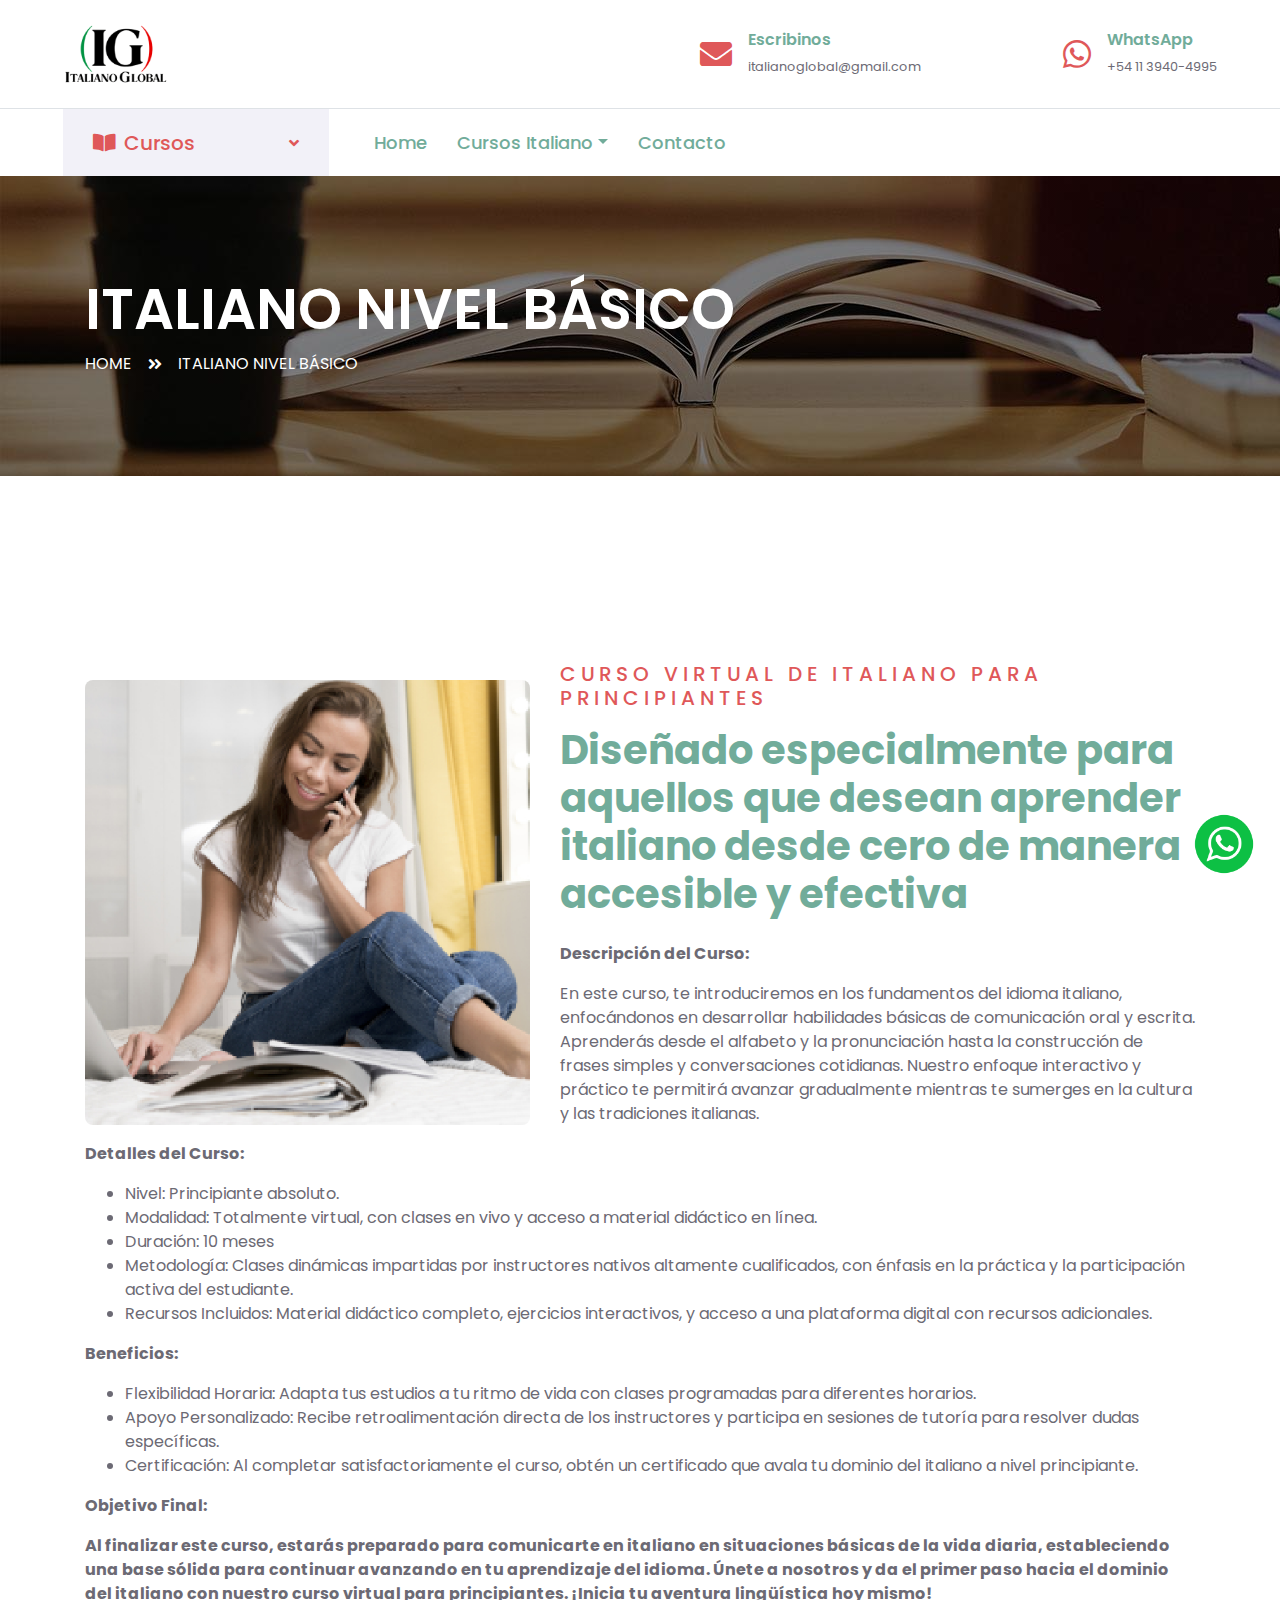
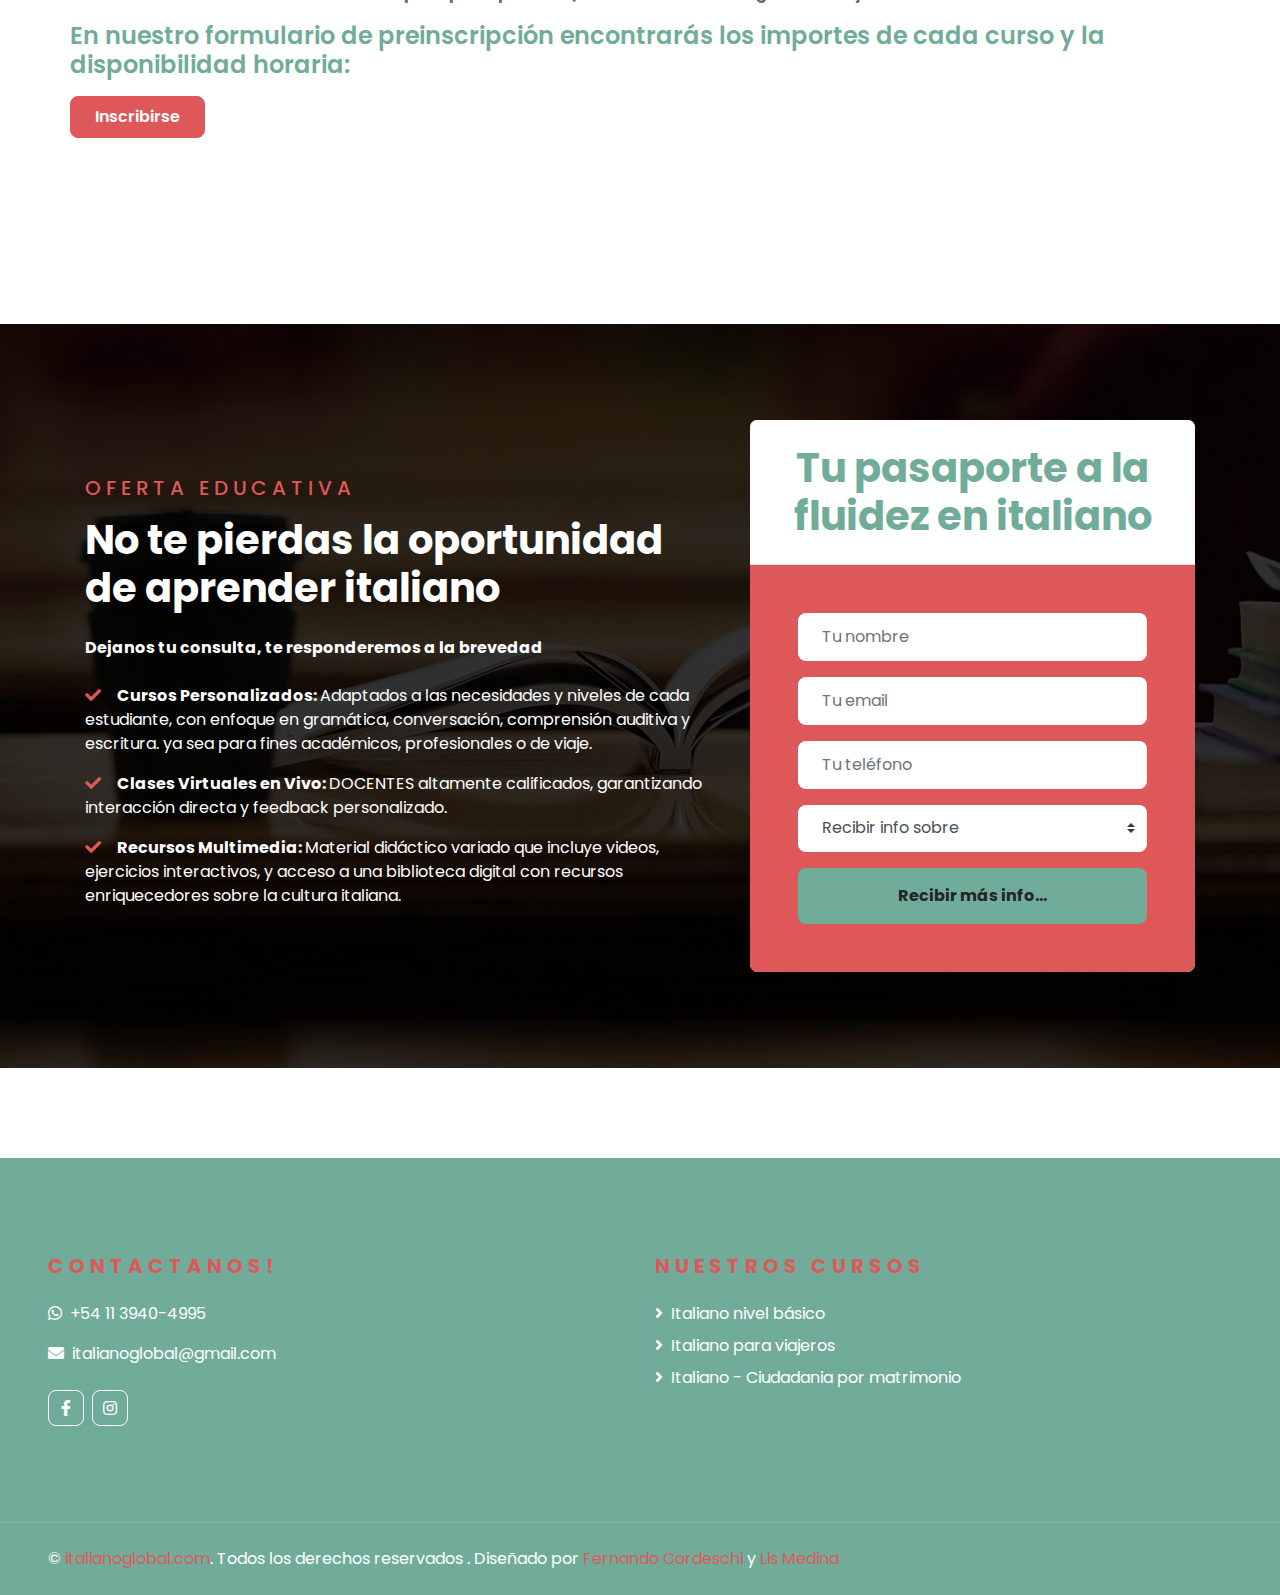
==== commit 3792f01e: "cambios precios, forms links" ====
--- a/curse1.html
+++ b/curse1.html
@@ -256,11 +256,12 @@
                         para
                         principiantes. ¡Inicia tu aventura lingüística hoy mismo!
                         </strong></p>
-                      
-                    </div>
-                    <h4>En nuestro formulario de preinscripcion encontraras los importes de cada curso y la disponibilidad
-                        horaria: </h4>
-                        <a href="https://forms.gle/DEUJSya1brNCLnxK9" target="_blank" class="btn btn-primary py-md-2 px-md-4 font-weight-semi-bold mt-2">Incribirse</a>
+
+                </div>
+                <h4>En nuestro formulario de preinscripción encontrarás los importes de cada curso y la disponibilidad
+                    horaria: </h4>
+                <a href="https://forms.gle/DEUJSya1brNCLnxK9" target="_blank"
+                    class="btn btn-primary py-md-2 px-md-4 font-weight-semi-bold mt-2">Inscribirse</a>
             </div>
         </div>
     </div>
@@ -387,7 +388,8 @@
                     <div class="col-md-6 mb-5">
                         <!-- <p><i class="fa fa-map-marker-alt mr-2"></i>123 Street, New York, USA</p> -->
                         <h5 class="text-primary text-uppercase mb-4" style="letter-spacing: 5px;">
-                            <strong>Contactanos!</strong></h5>
+                            <strong>Contactanos!</strong>
+                        </h5>
                         <p><i class="fab fa-whatsapp mr-2"></i>+54 11 3940-4995</p>
                         <p><i class="fa fa-envelope mr-2"></i>italianoglobal@gmail.com</p>
                         <div class="d-flex justify-content-start mt-4">
